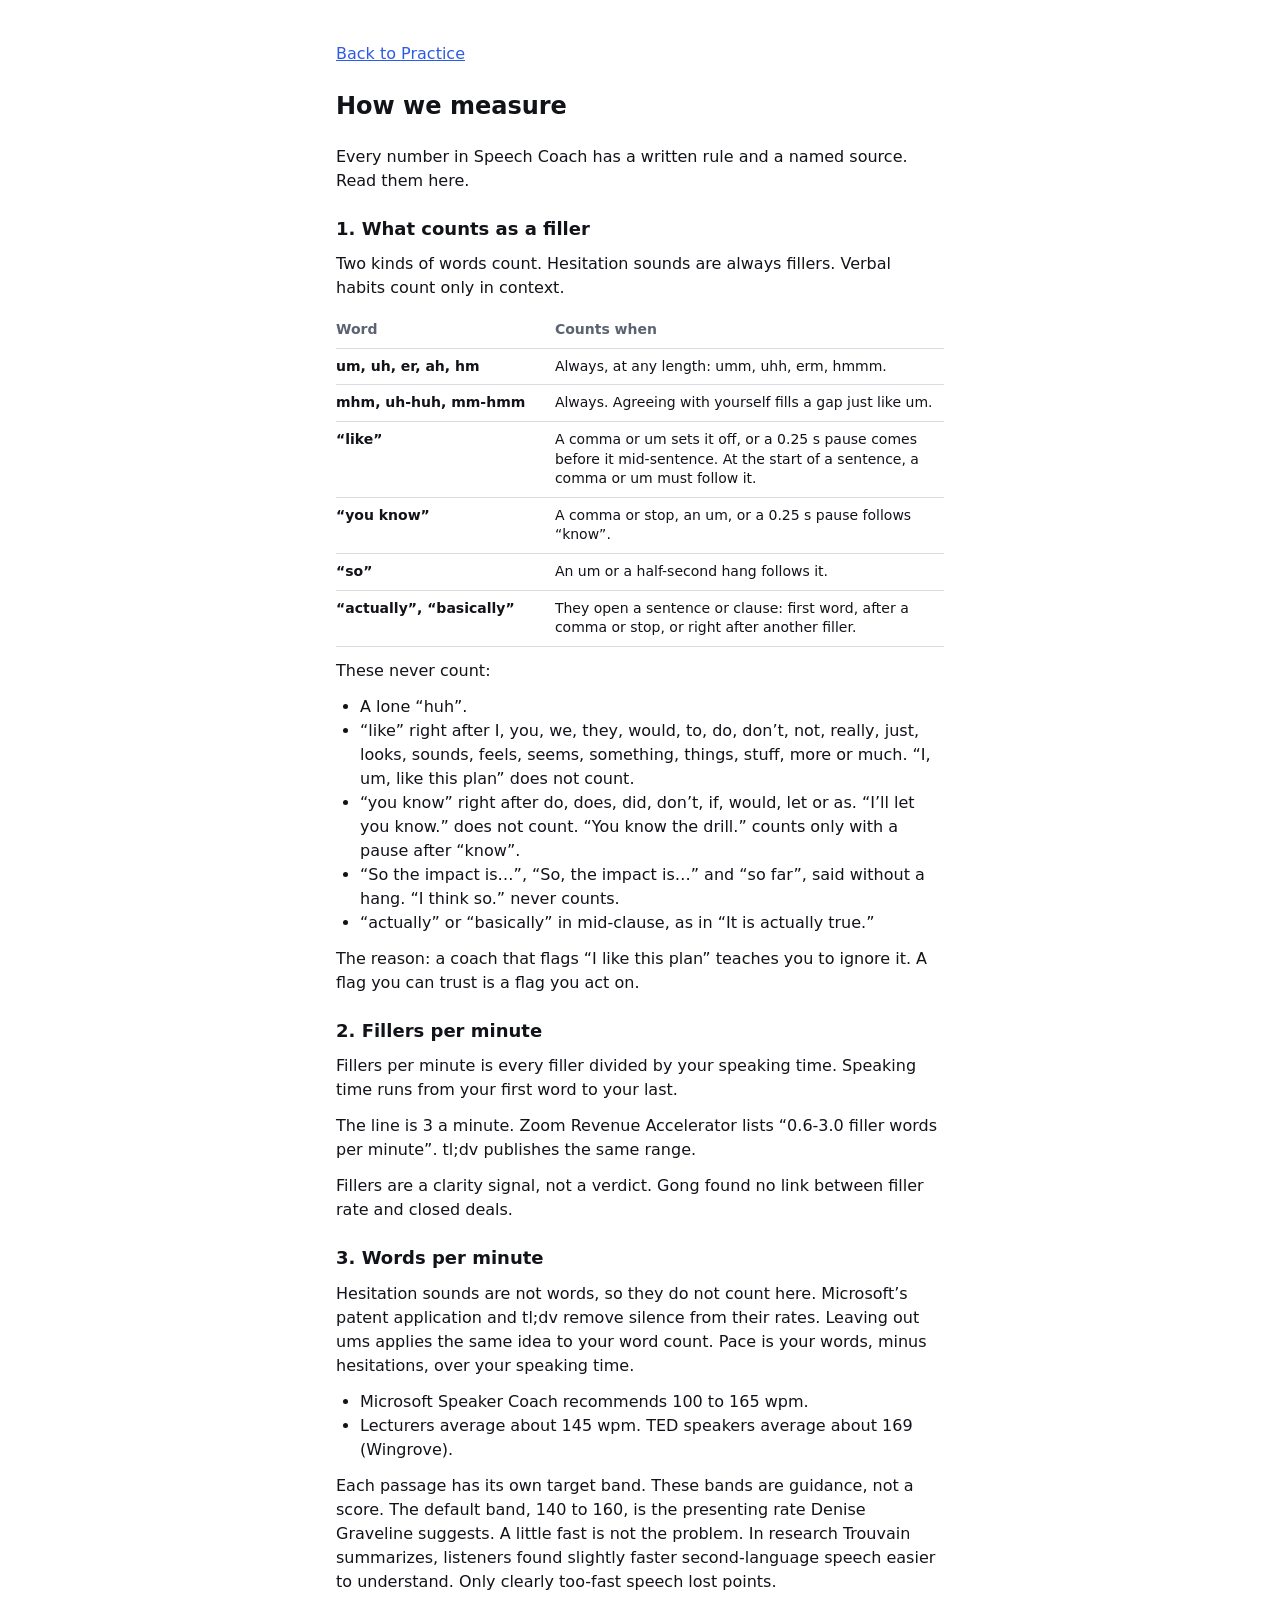
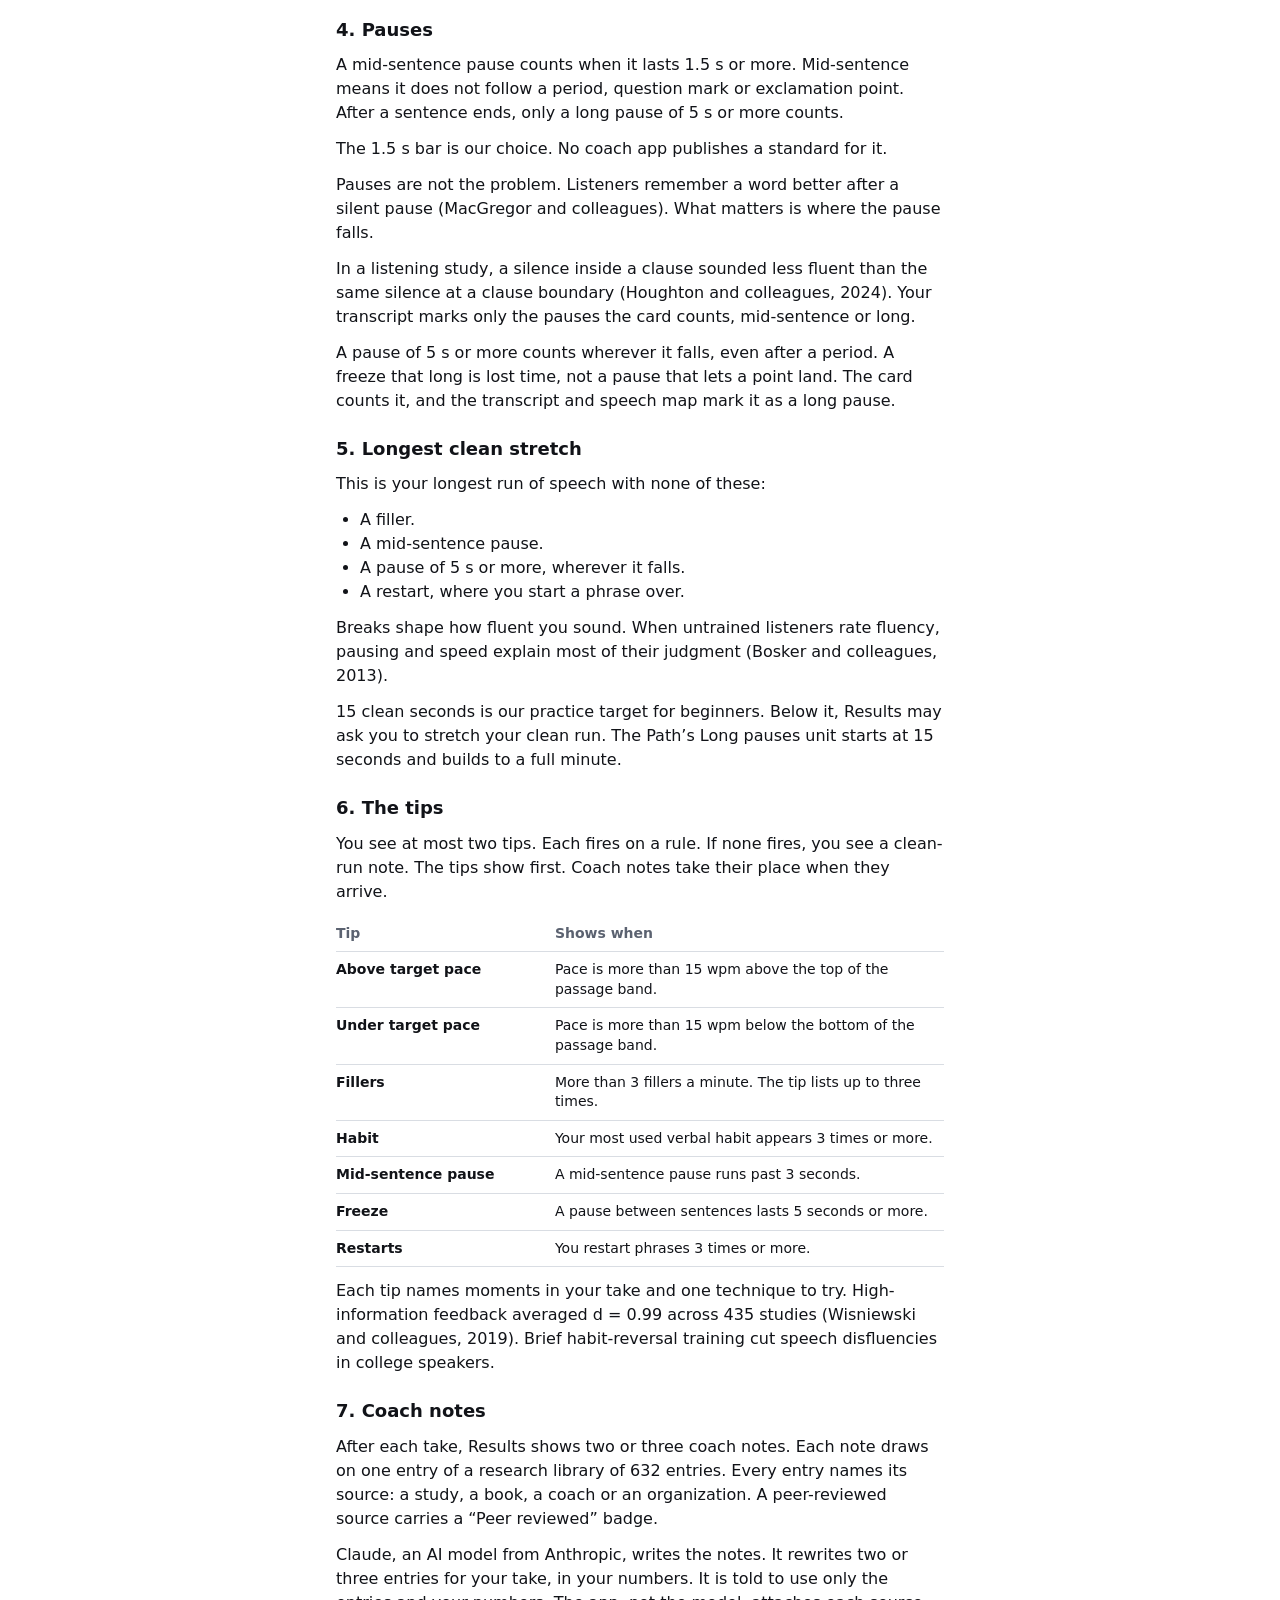
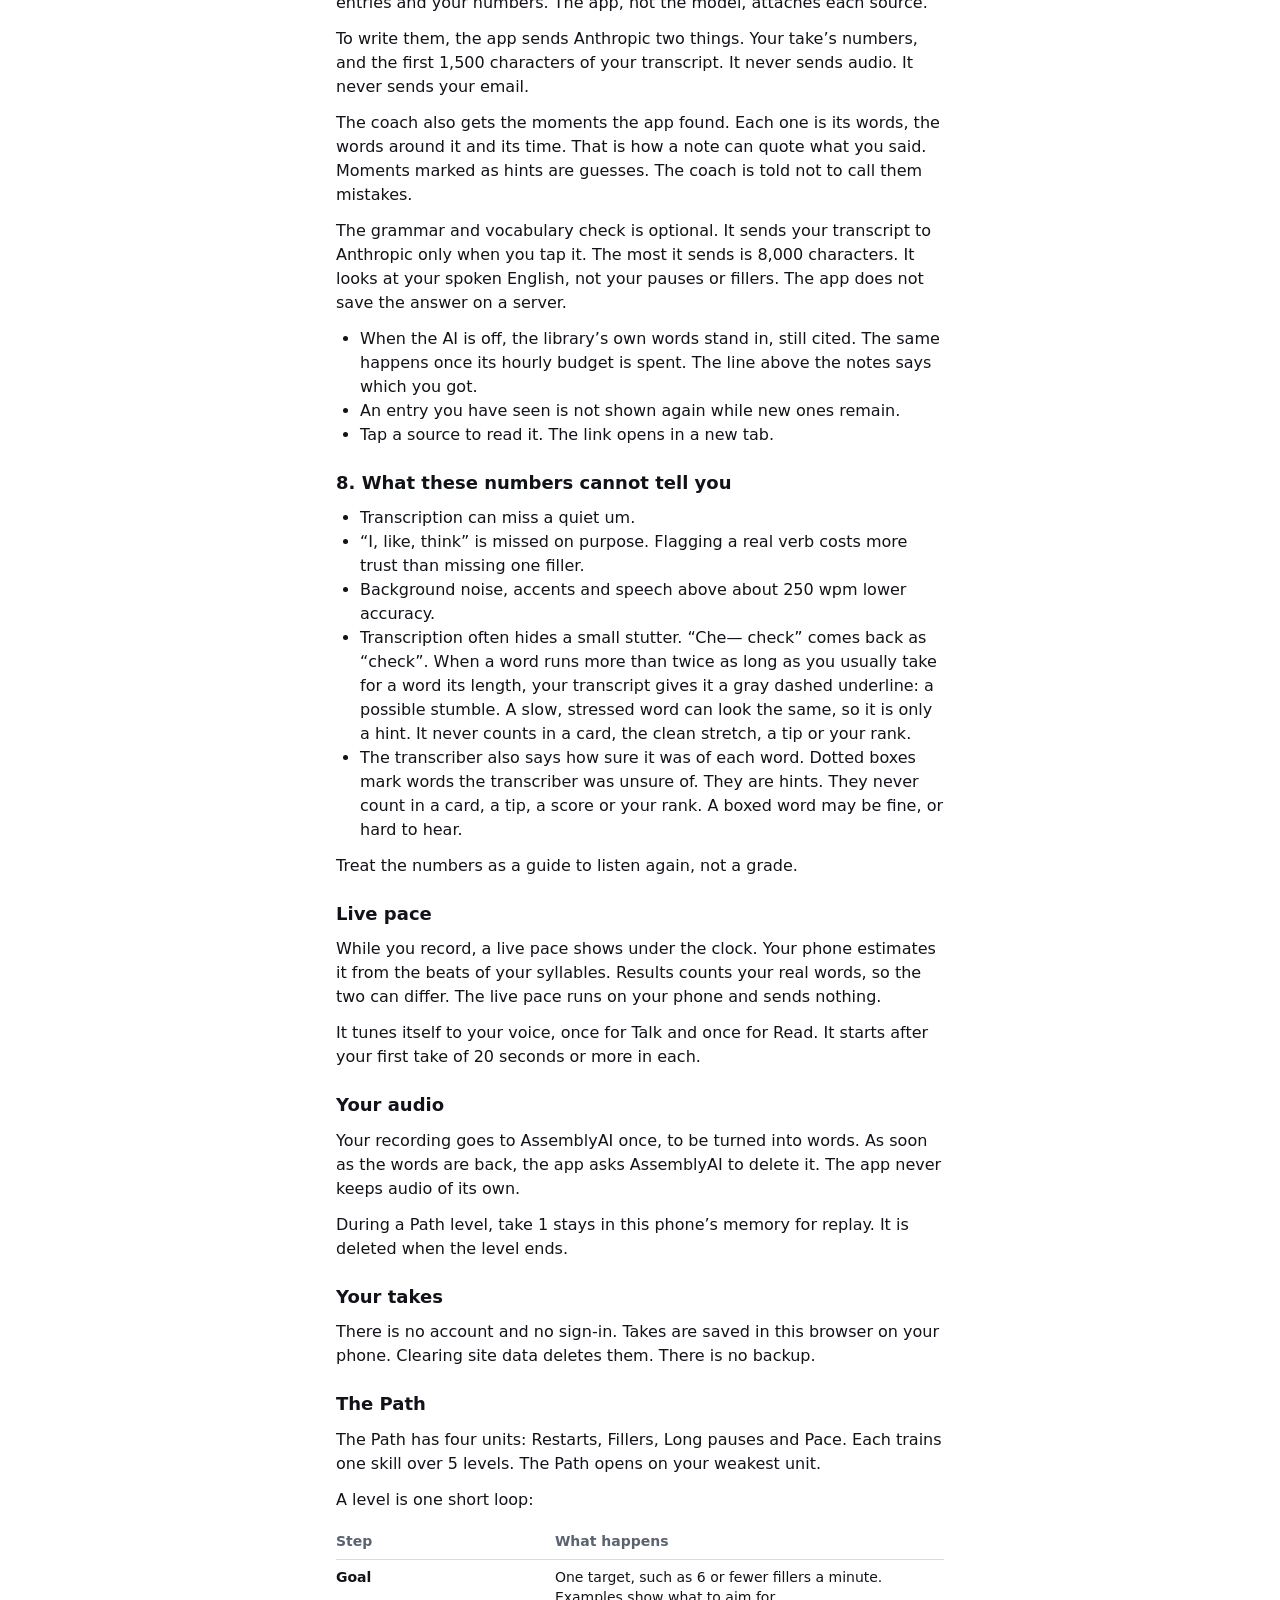
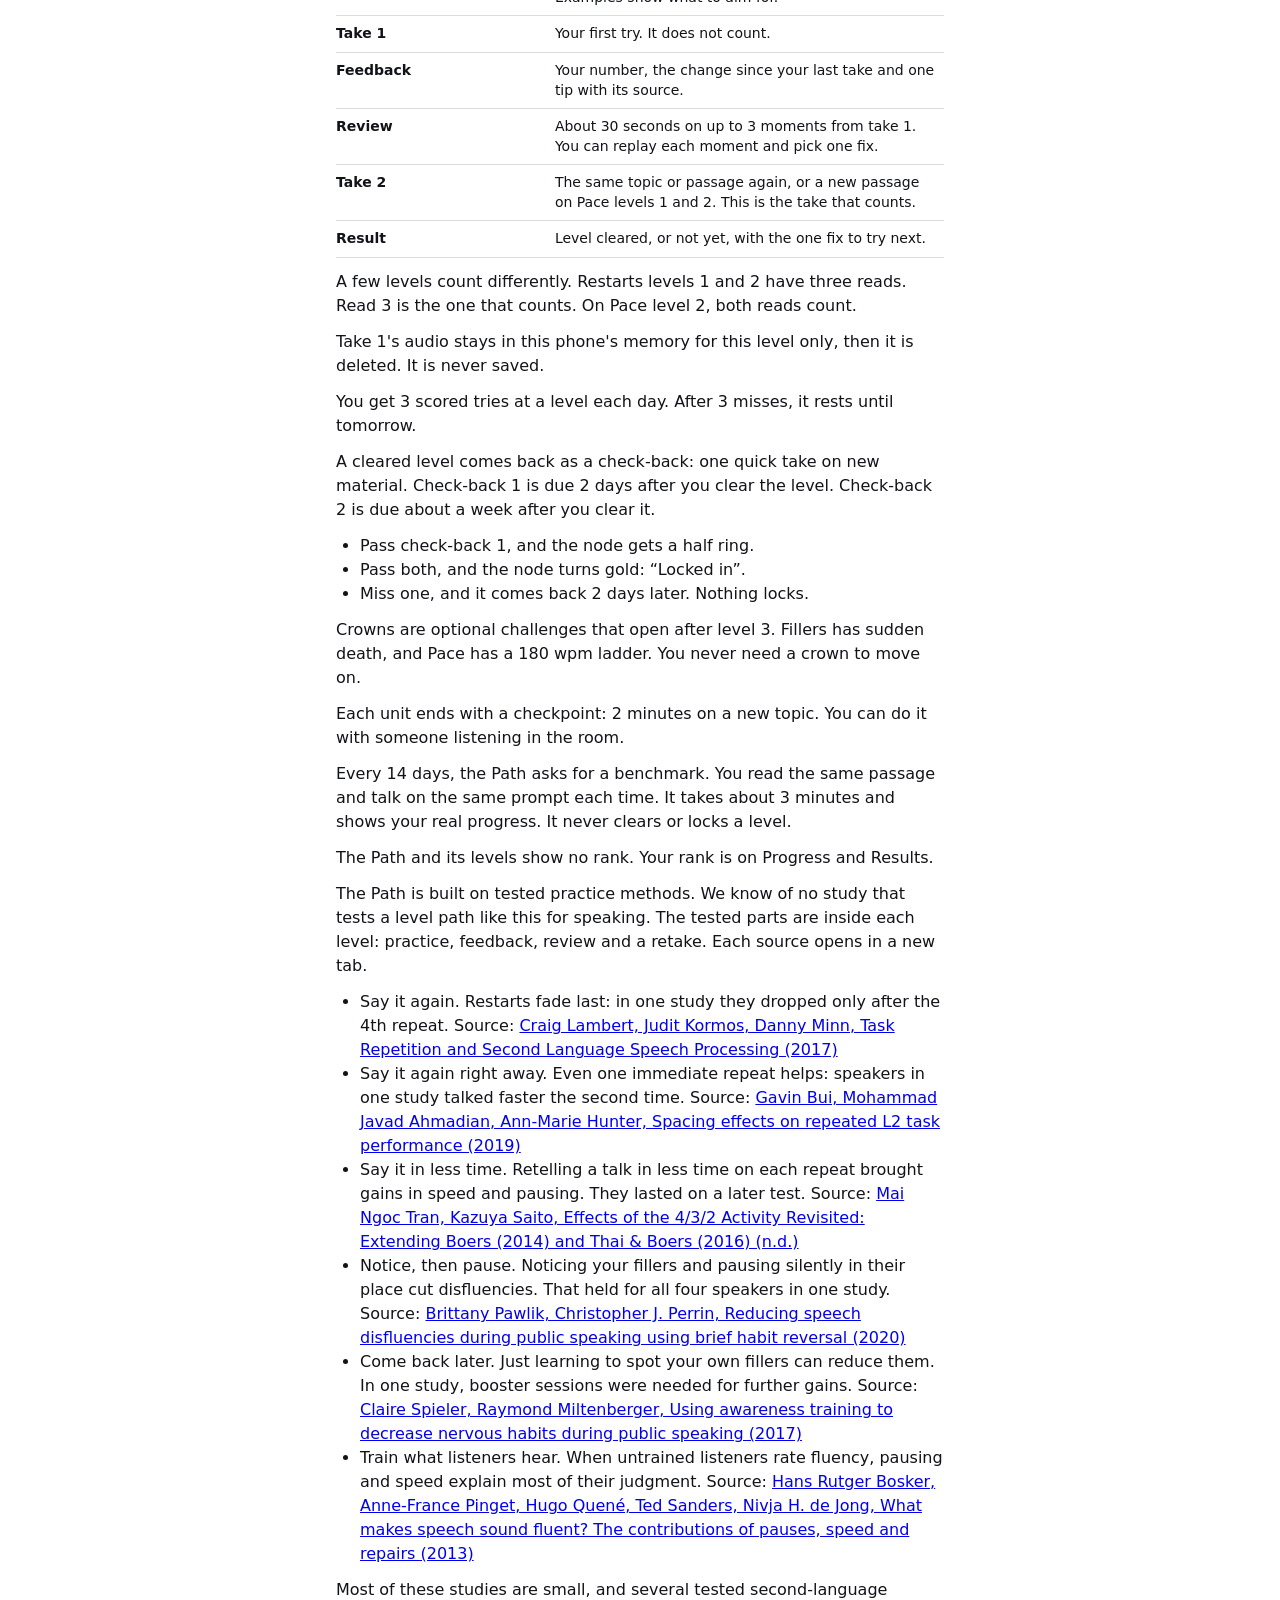
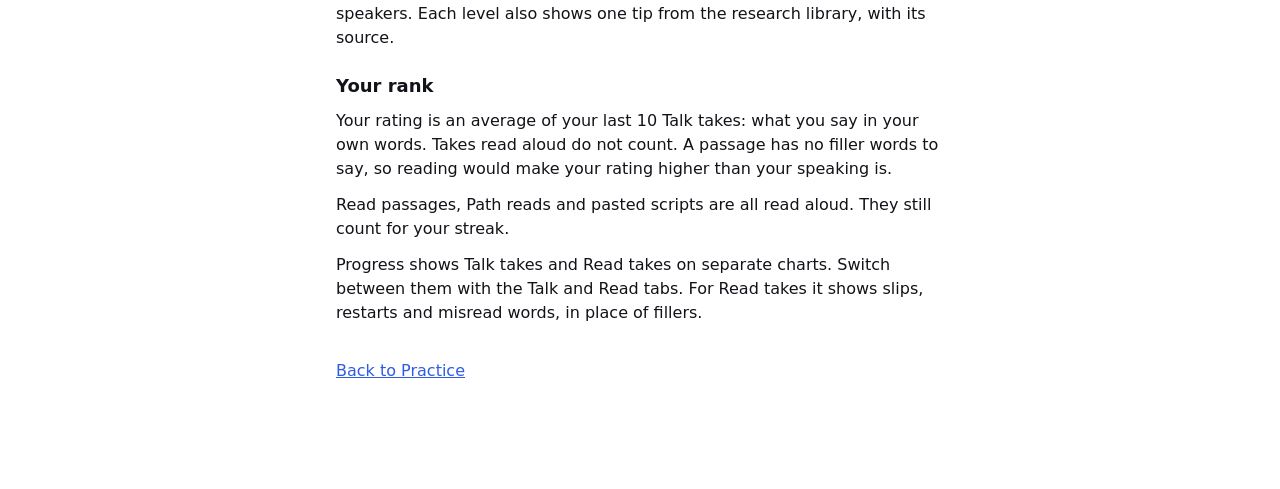
==== frontend/how.html @ a1298c6d "Practice: an untuned live pace row says when it starts, never a guess In the app the untuned cue was" ====
<!doctype html>
<html lang="en">
<head>
  <meta charset="utf-8">
  <meta name="viewport" content="width=device-width, initial-scale=1">
  <meta name="theme-color" media="(prefers-color-scheme: light)" content="#FFFFFF">
  <meta name="theme-color" media="(prefers-color-scheme: dark)" content="#0F1115">
  <title>How we measure</title>
  <link rel="icon" href="data:,">
  <link rel="stylesheet" href="styles.css">
</head>
<body>
  <main class="how">
    <p><a class="how__back" href="./#/practice">Back to Practice</a></p>
    <h1>How we measure</h1>
    <p class="how__lead">Every number in Speech Coach has a written rule and a named source. Read them here.</p>

    <section class="how__section">
      <h2>1. What counts as a filler</h2>
      <p>Two kinds of words count. Hesitation sounds are always fillers. Verbal habits count only in context.</p>
      <table class="how__table">
        <thead>
          <tr><th scope="col">Word</th><th scope="col">Counts when</th></tr>
        </thead>
        <tbody>
          <tr>
            <th scope="row">um, uh, er, ah, hm</th>
            <td>Always, at any length: umm, uhh, erm, hmmm.</td>
          </tr>
          <tr>
            <th scope="row">mhm, uh-huh, mm-hmm</th>
            <td>Always. Agreeing with yourself fills a gap just like um.</td>
          </tr>
          <tr>
            <th scope="row">“like”</th>
            <td>A comma or um sets it off, or a 0.25 s pause comes before it mid-sentence.
              At the start of a sentence, a comma or um must follow it.</td>
          </tr>
          <tr>
            <th scope="row">“you know”</th>
            <td>A comma or stop, an um, or a 0.25 s pause follows “know”.</td>
          </tr>
          <tr>
            <th scope="row">“so”</th>
            <td>An um or a half-second hang follows it.</td>
          </tr>
          <tr>
            <th scope="row">“actually”, “basically”</th>
            <td>They open a sentence or clause: first word, after a comma or stop,
              or right after another filler.</td>
          </tr>
        </tbody>
      </table>
      <p>These never count:</p>
      <ul>
        <li>A lone “huh”.</li>
        <li>“like” right after I, you, we, they, would, to, do, don’t, not, really, just,
          looks, sounds, feels, seems, something, things, stuff, more or much.
          “I, um, like this plan” does not count.</li>
        <li>“you know” right after do, does, did, don’t, if, would, let or as.
          “I’ll let you know.” does not count.
          “You know the drill.” counts only with a pause after “know”.</li>
        <li>“So the impact is…”, “So, the impact is…” and “so far”, said without a hang.
          “I think so.” never counts.</li>
        <li>“actually” or “basically” in mid-clause, as in “It is actually true.”</li>
      </ul>
      <p>The reason: a coach that flags “I like this plan” teaches you to ignore it.
        A flag you can trust is a flag you act on.</p>
    </section>

    <section class="how__section">
      <h2>2. Fillers per minute</h2>
      <p>Fillers per minute is every filler divided by your speaking time.
        Speaking time runs from your first word to your last.</p>
      <p>The line is 3 a minute. Zoom Revenue Accelerator lists “0.6-3.0 filler words per minute”.
        tl;dv publishes the same range.</p>
      <p>Fillers are a clarity signal, not a verdict. Gong found no link between
        filler rate and closed deals.</p>
    </section>

    <section class="how__section">
      <h2>3. Words per minute</h2>
      <p>Hesitation sounds are not words, so they do not count here.
        Microsoft’s patent application and tl;dv remove silence from their rates.
        Leaving out ums applies the same idea to your word count.
        Pace is your words, minus hesitations, over your speaking time.</p>
      <ul>
        <li>Microsoft Speaker Coach recommends 100 to 165 wpm.</li>
        <li>Lecturers average about 145 wpm. TED speakers average about 169 (Wingrove).</li>
      </ul>
      <p>Each passage has its own target band. These bands are guidance, not a score.
        The default band, 140 to 160, is the presenting rate Denise Graveline suggests.
        A little fast is not the problem. In research Trouvain summarizes, listeners found
        slightly faster second-language speech easier to understand.
        Only clearly too-fast speech lost points.</p>
    </section>

    <section class="how__section">
      <h2>4. Pauses</h2>
      <p>A mid-sentence pause counts when it lasts 1.5 s or more.
        Mid-sentence means it does not follow a period, question mark or exclamation point.
        After a sentence ends, only a long pause of 5 s or more counts.</p>
      <p>The 1.5 s bar is our choice. No coach app publishes a standard for it.</p>
      <p>Pauses are not the problem. Listeners remember a word better after a silent pause
        (MacGregor and colleagues). What matters is where the pause falls.</p>
      <p>In a listening study, a silence inside a clause sounded less fluent than the same
        silence at a clause boundary (Houghton and colleagues, 2024).
        Your transcript marks only the pauses the card counts, mid-sentence or long.</p>
      <p>A pause of 5 s or more counts wherever it falls, even after a period. A freeze that
        long is lost time, not a pause that lets a point land. The card counts it, and the
        transcript and speech map mark it as a long pause.</p>
    </section>

    <section class="how__section">
      <h2>5. Longest clean stretch</h2>
      <p>This is your longest run of speech with none of these:</p>
      <ul>
        <li>A filler.</li>
        <li>A mid-sentence pause.</li>
        <li>A pause of 5 s or more, wherever it falls.</li>
        <li>A restart, where you start a phrase over.</li>
      </ul>
      <p>Breaks shape how fluent you sound. When untrained listeners rate fluency,
        pausing and speed explain most of their judgment (Bosker and colleagues, 2013).</p>
      <p>15 clean seconds is our practice target for beginners.
        Below it, Results may ask you to stretch your clean run.
        The Path’s Long pauses unit starts at 15 seconds and builds to a full minute.</p>
    </section>

    <section class="how__section">
      <h2>6. The tips</h2>
      <p>You see at most two tips. Each fires on a rule. If none fires, you see a clean-run note.
        The tips show first. Coach notes take their place when they arrive.</p>
      <table class="how__table">
        <thead>
          <tr><th scope="col">Tip</th><th scope="col">Shows when</th></tr>
        </thead>
        <tbody>
          <tr>
            <th scope="row">Above target pace</th>
            <td>Pace is more than 15 wpm above the top of the passage band.</td>
          </tr>
          <tr>
            <th scope="row">Under target pace</th>
            <td>Pace is more than 15 wpm below the bottom of the passage band.</td>
          </tr>
          <tr>
            <th scope="row">Fillers</th>
            <td>More than 3 fillers a minute. The tip lists up to three times.</td>
          </tr>
          <tr>
            <th scope="row">Habit</th>
            <td>Your most used verbal habit appears 3 times or more.</td>
          </tr>
          <tr>
            <th scope="row">Mid-sentence pause</th>
            <td>A mid-sentence pause runs past 3 seconds.</td>
          </tr>
          <tr>
            <th scope="row">Freeze</th>
            <td>A pause between sentences lasts 5 seconds or more.</td>
          </tr>
          <tr>
            <th scope="row">Restarts</th>
            <td>You restart phrases 3 times or more.</td>
          </tr>
        </tbody>
      </table>
      <p>Each tip names moments in your take and one technique to try.
        High-information feedback averaged d = 0.99 across 435 studies
        (Wisniewski and colleagues, 2019).
        Brief habit-reversal training cut speech disfluencies in college speakers.</p>
    </section>

    <section class="how__section">
      <h2>7. Coach notes</h2>
      <p>After each take, Results shows two or three coach notes.
        Each note draws on one entry of a research library of 632 entries.
        Every entry names its source: a study, a book, a coach or an organization.
        A peer-reviewed source carries a “Peer reviewed” badge.</p>
      <p>Claude, an AI model from Anthropic, writes the notes.
        It rewrites two or three entries for your take, in your numbers.
        It is told to use only the entries and your numbers.
        The app, not the model, attaches each source.</p>
      <p>To write them, the app sends Anthropic two things.
        Your take’s numbers, and the first 1,500 characters of your transcript.
        It never sends audio.
        It never sends your email.</p>
      <p>The coach also gets the moments the app found.
        Each one is its words, the words around it and its time.
        That is how a note can quote what you said.
        Moments marked as hints are guesses. The coach is told not to call them mistakes.</p>
      <p>The grammar and vocabulary check is optional.
        It sends your transcript to Anthropic only when you tap it.
        The most it sends is 8,000 characters.
        It looks at your spoken English, not your pauses or fillers.
        The app does not save the answer on a server.</p>
      <ul>
        <li>When the AI is off, the library’s own words stand in, still cited.
          The same happens once its hourly budget is spent.
          The line above the notes says which you got.</li>
        <li>An entry you have seen is not shown again while new ones remain.</li>
        <li>Tap a source to read it. The link opens in a new tab.</li>
      </ul>
    </section>

    <section class="how__section">
      <h2>8. What these numbers cannot tell you</h2>
      <ul>
        <li>Transcription can miss a quiet um.</li>
        <li>“I, like, think” is missed on purpose. Flagging a real verb costs more trust
          than missing one filler.</li>
        <li>Background noise, accents and speech above about 250 wpm lower accuracy.</li>
        <li>Transcription often hides a small stutter. “Che— check” comes back as “check”.
          When a word runs more than twice as long as you usually take for a word its length,
          your transcript gives it a gray dashed underline: a possible stumble. A slow, stressed
          word can look the same, so it is only a hint. It never counts in a card, the clean
          stretch, a tip or your rank.</li>
        <li>The transcriber also says how sure it was of each word.
          Dotted boxes mark words the transcriber was unsure of.
          They are hints. They never count in a card, a tip, a score or your rank.
          A boxed word may be fine, or hard to hear.</li>
      </ul>
      <p>Treat the numbers as a guide to listen again, not a grade.</p>
    </section>

    <section class="how__section">
      <h2>Live pace</h2>
      <p>While you record, a live pace shows under the clock.
        Your phone estimates it from the beats of your syllables.
        Results counts your real words, so the two can differ.
        The live pace runs on your phone and sends nothing.</p>
      <p>It tunes itself to your voice, once for Talk and once for Read.
        It starts after your first take of 20 seconds or more in each.</p>
    </section>

    <section class="how__section" id="your-audio">
      <h2>Your audio</h2>
      <p>Your recording goes to AssemblyAI once, to be turned into words.
        As soon as the words are back, the app asks AssemblyAI to delete it.
        The app never keeps audio of its own.</p>
      <p>During a Path level, take 1 stays in this phone’s memory for replay.
        It is deleted when the level ends.</p>
    </section>

    <section class="how__section">
      <h2>Your takes</h2>
      <p>There is no account and no sign-in.
        Takes are saved in this browser on your phone.
        Clearing site data deletes them. There is no backup.</p>
    </section>

    <section class="how__section">
      <h2>The Path</h2>
      <p>The Path has four units: Restarts, Fillers, Long pauses and Pace.
        Each trains one skill over 5 levels. The Path opens on your weakest unit.</p>
      <p>A level is one short loop:</p>
      <table class="how__table">
        <thead>
          <tr><th scope="col">Step</th><th scope="col">What happens</th></tr>
        </thead>
        <tbody>
          <tr>
            <th scope="row">Goal</th>
            <td>One target, such as 6 or fewer fillers a minute. Examples show what to aim for.</td>
          </tr>
          <tr>
            <th scope="row">Take 1</th>
            <td>Your first try. It does not count.</td>
          </tr>
          <tr>
            <th scope="row">Feedback</th>
            <td>Your number, the change since your last take and one tip with its source.</td>
          </tr>
          <tr>
            <th scope="row">Review</th>
            <td>About 30 seconds on up to 3 moments from take 1.
              You can replay each moment and pick one fix.</td>
          </tr>
          <tr>
            <th scope="row">Take 2</th>
            <td>The same topic or passage again, or a new passage on Pace levels 1 and 2.
              This is the take that counts.</td>
          </tr>
          <tr>
            <th scope="row">Result</th>
            <td>Level cleared, or not yet, with the one fix to try next.</td>
          </tr>
        </tbody>
      </table>
      <p>A few levels count differently. Restarts levels 1 and 2 have three reads.
        Read 3 is the one that counts. On Pace level 2, both reads count.</p>
      <p>Take 1's audio stays in this phone's memory for this level only, then it is deleted.
        It is never saved.</p>
      <p>You get 3 scored tries at a level each day. After 3 misses, it rests until tomorrow.</p>
      <p>A cleared level comes back as a check-back: one quick take on new material.
        Check-back 1 is due 2 days after you clear the level.
        Check-back 2 is due about a week after you clear it.</p>
      <ul>
        <li>Pass check-back 1, and the node gets a half ring.</li>
        <li>Pass both, and the node turns gold: “Locked in”.</li>
        <li>Miss one, and it comes back 2 days later. Nothing locks.</li>
      </ul>
      <p>Crowns are optional challenges that open after level 3.
        Fillers has sudden death, and Pace has a 180 wpm ladder.
        You never need a crown to move on.</p>
      <p>Each unit ends with a checkpoint: 2 minutes on a new topic.
        You can do it with someone listening in the room.</p>
      <p>Every 14 days, the Path asks for a benchmark.
        You read the same passage and talk on the same prompt each time.
        It takes about 3 minutes and shows your real progress.
        It never clears or locks a level.</p>
      <p>The Path and its levels show no rank. Your rank is on Progress and Results.</p>
      <p>The Path is built on tested practice methods.
        We know of no study that tests a level path like this for speaking.
        The tested parts are inside each level: practice, feedback, review and a retake.
        Each source opens in a new tab.</p>
      <ul>
        <li>Say it again. Restarts fade last: in one study they dropped only after the 4th repeat.
          Source: <a href="https://www.cambridge.org/core/journals/studies-in-second-language-acquisition/article/abs/task-repetition-and-second-language-speech-processing/0EA95A4C7D9E90CD2AB30043F84A4635"
            target="_blank" rel="noopener">Craig Lambert, Judit Kormos, Danny Minn, Task Repetition and
            Second Language Speech Processing (2017)</a></li>
        <li>Say it again right away. Even one immediate repeat helps: speakers in one study talked
          faster the second time.
          Source: <a href="https://eprints.whiterose.ac.uk/139941/2/System_FinalV.pdf"
            target="_blank" rel="noopener">Gavin Bui, Mohammad Javad Ahmadian, Ann-Marie Hunter,
            Spacing effects on repeated L2 task performance (2019)</a></li>
        <li>Say it in less time. Retelling a talk in less time on each repeat brought gains in
          speed and pausing. They lasted on a later test.
          Source: <a href="https://discovery.ucl.ac.uk/10128571/1/LTR2021.pdf"
            target="_blank" rel="noopener">Mai Ngoc Tran, Kazuya Saito, Effects of the 4/3/2
            Activity Revisited: Extending Boers (2014) and Thai &amp; Boers (2016) (n.d.)</a></li>
        <li>Notice, then pause. Noticing your fillers and pausing silently in their place cut
          disfluencies. That held for all four speakers in one study.
          Source: <a href="https://doi.org/10.1002/jaba.627"
            target="_blank" rel="noopener">Brittany Pawlik, Christopher J. Perrin, Reducing speech
            disfluencies during public speaking using brief habit reversal (2020)</a></li>
        <li>Come back later. Just learning to spot your own fillers can reduce them.
          In one study, booster sessions were needed for further gains.
          Source: <a href="https://www.metatoc.com/papers/91725-using-awareness-training-to-decrease-nervous-habits-during-public-speaking"
            target="_blank" rel="noopener">Claire Spieler, Raymond Miltenberger, Using awareness
            training to decrease nervous habits during public speaking (2017)</a></li>
        <li>Train what listeners hear. When untrained listeners rate fluency, pausing and speed
          explain most of their judgment.
          Source: <a href="https://research-portal.uu.nl/en/publications/what-makes-speech-sound-fluent-the-contributions-of-pauses-speed-/"
            target="_blank" rel="noopener">Hans Rutger Bosker, Anne-France Pinget, Hugo Quené,
            Ted Sanders, Nivja H. de Jong, What makes speech sound fluent? The contributions of
            pauses, speed and repairs (2013)</a></li>
      </ul>
      <p>Most of these studies are small, and several tested second-language speakers.
        Each level also shows one tip from the research library, with its source.</p>
    </section>

    <section class="how__section">
      <h2>Your rank</h2>
      <p>Your rating is an average of your last 10 Talk takes: what you say in your own words.
        Takes read aloud do not count. A passage has no filler words to say,
        so reading would make your rating higher than your speaking is.</p>
      <p>Read passages, Path reads and pasted scripts are all read aloud.
        They still count for your streak.</p>
      <p>Progress shows Talk takes and Read takes on separate charts.
        Switch between them with the Talk and Read tabs.
        For Read takes it shows slips, restarts and misread words, in place of fillers.</p>
    </section>

    <p><a class="how__back" href="./#/practice">Back to Practice</a></p>
  </main>
</body>
</html>
---- frontend/styles.css ----
/* Speech Coach stylesheet, one file: tokens, base, components, screens.
   Raw hex colors live only in the token block above the "end tokens" line. */

/* 1. Tokens (light scheme) */
:root {
  color-scheme: light;

  --bg: #FFFFFF;
  --surface: #F4F5F7;
  --text: #111318;
  --muted: #5B6270;
  --border: #D9DDE3;
  --grid: #E4E6EA;
  --accent: #2E5BE6;
  --on-accent: #FFFFFF;
  --accent-soft: #E3ECFA;
  --record: #E5484D;
  --on-record: #FFFFFF;
  --record-text: #B91C1C;
  --record-bg: #FEE2E2;
  --filler: #B45309;
  --filler-bg: #FEF3C7;
  --pause: #6D28D9;
  --pause-bg: #EDE9FE;
  --pause-long: #BE185D;
  --ok: #15803D;
  --ok-bg: #DCFCE7;
  --warn: #9A3412;

  --s-1: 4px;
  --s-2: 8px;
  --s-3: 12px;
  --s-4: 16px;
  --s-5: 24px;
  --s-6: 32px;
  --s-7: 48px;

  --r-card: 12px;
  --r-btn: 10px;
  --r-tok: 4px;
  --r-chip: 999px;
  --r-sheet: 16px;

  --scrim: rgba(17, 19, 24, .45);
  --shadow-sheet: 0 -8px 32px rgba(17, 19, 24, .16);

  --nav-h: 56px;
  --col-max: 640px;

  --fs-metric: 40px;
  --fs-metric-narrow: 32px;
  --fs-h1: 24px;
  --fs-h2: 18px;
  --fs-body: 16px;
  --fs-small: 14px;
  --fs-micro: 12px;
}

/* 2. Tokens (dark scheme). The device setting applies them unless the theme toggle forced
   light; a forced dark applies them on any device. The two blocks must stay identical. */
@media (prefers-color-scheme: dark) {
  :root:not([data-theme="light"]) {
    color-scheme: dark;

    --bg: #0F1115;
    --surface: #1A1D24;
    --text: #F2F4F7;
    --muted: #9AA3B2;
    --border: #2A2F3A;
    --grid: #2B3038;
    --accent: #7C9BFF;
    --on-accent: #0F1115;
    --accent-soft: #1E2C44;
    --record: #FF6369;
    --on-record: #0F1115;
    --record-text: #FF6369;
    --record-bg: #3F1414;
    --filler: #E6B457;
    --filler-bg: #3B2A05;
    --pause: #B49CFF;
    --pause-bg: #2A1F4D;
    --pause-long: #E58BC0;
    --ok: #5FCF8C;
    --ok-bg: #163B26;
    --warn: #FF8A4C;
    --scrim: rgba(0, 0, 0, .6);
    --shadow-sheet: 0 -8px 32px rgba(0, 0, 0, .5);
  }
}

:root[data-theme="dark"] {
  color-scheme: dark;

  --bg: #0F1115;
  --surface: #1A1D24;
  --text: #F2F4F7;
  --muted: #9AA3B2;
  --border: #2A2F3A;
  --grid: #2B3038;
  --accent: #7C9BFF;
  --on-accent: #0F1115;
  --accent-soft: #1E2C44;
  --record: #FF6369;
  --on-record: #0F1115;
  --record-text: #FF6369;
  --record-bg: #3F1414;
  --filler: #E6B457;
  --filler-bg: #3B2A05;
  --pause: #B49CFF;
  --pause-bg: #2A1F4D;
  --pause-long: #E58BC0;
  --ok: #5FCF8C;
  --ok-bg: #163B26;
  --warn: #FF8A4C;
  --scrim: rgba(0, 0, 0, .6);
  --shadow-sheet: 0 -8px 32px rgba(0, 0, 0, .5);
}
/* end tokens */

/* 3. Base */
*,
*::before,
*::after {
  box-sizing: border-box;
}

body {
  margin: 0;
  font-family: system-ui, -apple-system, "Segoe UI", Roboto, sans-serif;
  background: var(--bg);
  color: var(--text);
  font-size: var(--fs-body);
  line-height: 1.5;
}

main {
  max-width: var(--col-max);
  margin: 0 auto;
  padding: var(--s-4) var(--s-4) calc(var(--nav-h) + var(--s-5) + env(safe-area-inset-bottom));
}

h1 {
  margin: 0 0 var(--s-5);
  font-size: var(--fs-h1);
  line-height: 1.2;
  font-weight: 700;
}

/* Every screen's content starts --s-3 under its title, as Practice's switch does under its
   header, so the same control never shifts between tabs. */
.screen > h1 {
  margin-bottom: var(--s-3);
}

h2 {
  margin: 0 0 var(--s-3);
  font-size: var(--fs-h2);
  line-height: 1.3;
  font-weight: 600;
}

.screen[hidden] {
  display: none;
}

.sr-only {
  position: absolute;
  width: 1px;
  height: 1px;
  padding: 0;
  margin: -1px;
  overflow: hidden;
  clip: rect(0, 0, 0, 0);
  white-space: nowrap;
  border: 0;
}

:focus-visible {
  outline: 3px solid var(--accent);
  outline-offset: 2px;
}

/* The router, and the Level screen at each step, move focus to a heading so a screen reader
   announces the new screen. A heading is not a control, so it shows no ring; every button and
   link keeps the one above. */
:is(h1, h2, h3)[tabindex="-1"]:focus {
  outline: none;
}

.num {
  font-variant-numeric: tabular-nums;
}

/* 4. Buttons, icon buttons and the segmented control */
.btn {
  display: inline-flex;
  align-items: center;
  justify-content: center;
  gap: var(--s-2);
  min-height: 48px;
  padding: 0 var(--s-5);
  border: 1px solid transparent;
  border-radius: var(--r-btn);
  font-family: inherit;
  font-size: var(--fs-body);
  font-weight: 600;
  line-height: 1.5;
  cursor: pointer;
}

.btn--primary {
  background: var(--accent);
  color: var(--on-accent);
}

.btn--secondary {
  background: var(--surface);
  color: var(--text);
  border-color: var(--border);
}

.btn--ghost {
  background: transparent;
  color: var(--accent);
}

/* Delete only: red text in the darker --record-text, which keeps 4.5:1 on --bg. */
.btn--danger {
  background: transparent;
  color: var(--record-text);
  border-color: var(--record);
}

.btn--block {
  width: 100%;
}

.btn[disabled] {
  opacity: .5;
  pointer-events: none;
}

/* A 44 x 44 tap target holding one 20px app.ui.icon; it always carries an aria-label. */
.icon-btn {
  flex: none;
  display: inline-flex;
  align-items: center;
  justify-content: center;
  width: 44px;
  height: 44px;
  padding: 0;
  border: 0;
  border-radius: var(--r-btn);
  background: transparent;
  color: var(--muted);
  cursor: pointer;
}

.icon-btn svg {
  width: 20px;
  height: 20px;
}

/* Segmented control: toggle buttons (aria-pressed) in one row of equal columns. */
.segmented {
  display: grid;
  grid-auto-flow: column;
  grid-auto-columns: minmax(0, 1fr);
  gap: var(--s-1);
  padding: var(--s-1);
  background: var(--surface);
  border: 1px solid var(--border);
  border-radius: var(--r-btn);
}

/* Inner corners stay concentric with the container's: its radius minus its padding. */
.segmented__option {
  min-width: 0;
  min-height: 44px;
  padding: 0 var(--s-2);
  border: 0;
  border-radius: calc(var(--r-btn) - var(--s-1));
  background: transparent;
  color: var(--muted);
  font-family: inherit;
  font-size: var(--fs-small);
  font-weight: 500;
  line-height: 1.4;
  cursor: pointer;
}

/* A soft tint with accent text, as a selected chip: the primary button keeps the one solid
   accent on a screen. */
.segmented__option--selected {
  background: var(--accent-soft);
  color: var(--accent);
}

/* Options sit 4px apart, so the ring is drawn inside each one; the accent ring shows on the
   tint as it does on the surface. */
.segmented__option:focus-visible {
  outline-offset: -3px;
}

.segmented__option[disabled] {
  cursor: default;
  pointer-events: none;
}

/* While disabled, only the unselected options dim; the selected one stays readable. */
.segmented__option[disabled]:not(.segmented__option--selected) {
  opacity: .5;
}

/* 5. State blocks and spinner */
.state {
  display: flex;
  flex-direction: column;
  align-items: center;
  text-align: center;
  gap: var(--s-3);
  max-width: 320px;
  margin: auto;
  padding: var(--s-7) var(--s-4);
}

.state__icon {
  width: 32px;
  height: 32px;
  color: var(--muted);
}

.state__title {
  margin: 0;
  font-size: var(--fs-h2);
  line-height: 1.3;
  font-weight: 600;
}

.state__body {
  margin: 0;
  font-size: var(--fs-body);
  color: var(--muted);
  text-wrap: pretty;
}

.state__action {
  margin-top: var(--s-2);
}

/* The optional ghost action. Alone it sits like .state__action; after the main action it moves
   up one scale step, so the pair sits --s-2 apart (room for a focus ring) inside the --s-3 gap. */
.state__secondary {
  margin-top: var(--s-2);
}

.state__action + .state__secondary {
  margin-top: calc(-1 * var(--s-1));
}

.state--error {
  background: var(--record-bg);
  border-radius: var(--r-card);
}

.state--error .state__icon {
  color: var(--record);
}

.state--error .state__title {
  color: var(--record-text);
}

/* A screen that shows nothing but a state block (an empty History, Need two sessions, Session
   not found) centers it between the heading and the nav: the active screen is a column at least
   as tall as the window inside main's padding, its body takes the height under the heading, and
   the block's auto margins center it. The action spans the block, --s-6 under the words. Only
   the active screen matches, so a hidden one keeps .screen[hidden]'s display: none. Practice's
   block sits inside .practice__state, so it never matches. */
.screen--active:has(> .screen__body > .state) {
  display: flex;
  flex-direction: column;
  min-height: calc(100vh - var(--s-4) - var(--nav-h) - var(--s-5) - env(safe-area-inset-bottom));
  min-height: calc(100dvh - var(--s-4) - var(--nav-h) - var(--s-5) - env(safe-area-inset-bottom));
}

.screen--active:has(> .screen__body > .state) > .screen__body {
  flex: 1 0 auto;
  display: flex;
  flex-direction: column;
}

/* As wide as the column allows (.state caps it at 320px), so every action spans one width
   rather than the block's longest sentence. */
.screen__body > .state {
  width: 100%;
}

.screen__body > .state > .state__action {
  align-self: stretch;
  margin-top: calc(var(--s-6) - var(--s-3));
}

/* The optional preview under a state block's actions (ui.js renderState). Progress fills it
   with an example trend while it waits for a second take: a picture of the chart to come, in
   the Fillers series color, never a sentence of its own. */
.state__preview {
  width: 100%;
  margin: var(--s-4) 0 0;
}

/* With the preview the block is taller, and under the rank card on a 375 x 812 phone the large
   padding pushed the page 44px past the window: --s-4 all round keeps it on one screen. */
.screen--active .state:has(> .state__preview) {
  padding: var(--s-4);
}

.progress-preview__chart {
  display: block;
  width: 100%;
  height: auto;
  color: var(--filler);
}

.progress-preview__band {
  fill: var(--ok-bg);
}

.progress-preview__line {
  fill: none;
  stroke: currentColor;
  stroke-width: 2;
  stroke-dasharray: 6 4;
  stroke-linejoin: round;
}

.progress-preview__point {
  fill: var(--bg);
  stroke: currentColor;
  stroke-width: 2;
}

.progress-preview__caption {
  margin: var(--s-2) 0 0;
  font-size: var(--fs-micro);
  color: var(--muted);
  text-align: center;
}

.progress-preview__steps {
  display: flex;
  justify-content: center;
  gap: var(--s-2);
  margin: var(--s-3) 0 0;
  padding: 0;
  list-style: none;
}

.progress-preview__step {
  padding: var(--s-1) var(--s-3);
  border: 1px solid var(--border);
  border-radius: var(--r-chip);
  font-size: var(--fs-micro);
  color: var(--muted);
}

.progress-preview__step--done {
  background: var(--accent-soft);
  border-color: var(--accent);
  color: var(--accent);
  font-weight: 600;
}

.spinner {
  width: 24px;
  height: 24px;
  border: 3px solid var(--border);
  border-top-color: var(--accent);
  border-radius: 50%;
  animation: spin 1s linear infinite;
}

@keyframes spin {
  to {
    transform: rotate(360deg);
  }
}

/* Banner (app.ui.banner, DESIGN.md section 6): the strip at the top of the page for a take
   analyzed in the background. It sticks to the top of the window over every screen, so the
   speaker sees it from the bottom of a long Results page, and sits under the bottom sheet. The
   strip spans the window; its side padding grows past the gutter on a wide window, so the icon,
   words and actions sit in the centered content column main uses. Each kind colors the strip's
   background and its left edge, and the icon in the edge's color: the accent while the take is
   analyzed, green when its results are ready, red when it failed. The words stay in the text
   color, so every pair is at least 4.5:1 in both schemes (section 4). The actions wrap under
   the words on a narrow phone rather than squeeze them. */
.banner {
  position: sticky;
  top: 0;
  z-index: 20;
  display: flex;
  flex-wrap: wrap;
  align-items: center;
  gap: var(--s-2) var(--s-3);
  padding: var(--s-3) max(var(--s-4), calc((100% - var(--col-max)) / 2 + var(--s-4)));
  padding-top: calc(var(--s-3) + env(safe-area-inset-top));
  background: var(--accent-soft);
  border-bottom: 1px solid var(--border);
  box-shadow: inset 4px 0 0 var(--accent);
  color: var(--text);
}

.banner[hidden] {
  display: none;
}

.banner__icon {
  flex: none;
  display: flex;
  align-items: center;
  justify-content: center;
  width: 24px;
  height: 24px;
  color: var(--accent);
}

.banner__icon .spinner {
  width: 20px;
  height: 20px;
  border-width: 2px;
}

.banner__text {
  flex: 1 1 160px;
  min-width: 0;
}

.banner__title {
  margin: 0;
  font-size: var(--fs-body);
  font-weight: 600;
  line-height: 1.4;
}

.banner__body {
  margin: 0;
  font-size: var(--fs-small);
  line-height: 1.4;
  color: var(--muted);
}

.banner__actions {
  flex: 0 1 auto;
  min-width: 0;
  display: flex;
  flex-wrap: wrap;
  gap: var(--s-2);
}

.banner__action {
  min-height: 44px;
  padding: 0 var(--s-3);
}

.banner--ready {
  background: var(--ok-bg);
  box-shadow: inset 4px 0 0 var(--ok);
}

.banner--ready .banner__icon {
  color: var(--ok);
}

.banner--failed {
  background: var(--record-bg);
  box-shadow: inset 4px 0 0 var(--record);
}

.banner--failed .banner__icon {
  color: var(--record);
}

.banner--failed .banner__title {
  color: var(--record-text);
}

/* 6. Bottom nav: the bar spans the window, its four items sit in the centered content column. */
.nav {
  position: fixed;
  bottom: 0;
  left: 0;
  right: 0;
  height: calc(var(--nav-h) + env(safe-area-inset-bottom));
  padding-bottom: env(safe-area-inset-bottom);
  display: flex;
  justify-content: center;
  background: var(--surface);
  border-top: 1px solid var(--border);
}

/* The four items share the width equally: min-width 0 keeps a label from widening its item and
   pushing the others off the screen. */
.nav__item {
  flex: 1 1 0;
  min-width: 0;
  max-width: calc(var(--col-max) / 4);
  min-height: var(--nav-h);
  display: flex;
  flex-direction: column;
  align-items: center;
  justify-content: center;
  gap: var(--s-1);
  color: var(--muted);
  text-decoration: none;
}

.nav__label {
  font-size: var(--fs-micro);
  font-weight: 600;
  line-height: 1.3;
}

.nav__item--active {
  color: var(--accent);
}

/* The nav touches the viewport edges, so its focus ring is drawn inside the item. */
.nav__item:focus-visible {
  outline-offset: -3px;
}

/* 200% zoom on a phone leaves a 160 to 215px window, too narrow for four labels side by side
   ("Progress" needs about 53px of a quarter). Each item shows its icon only; its label stays in
   the link, visually hidden as .sr-only hides text, so the link keeps its name. */
@media (max-width: 239px) {
  .nav__label {
    position: absolute;
    width: 1px;
    height: 1px;
    margin: -1px;
    overflow: hidden;
    clip: rect(0, 0, 0, 0);
    white-space: nowrap;
  }
}

/* Under 176px four 44px items no longer fit in a row: the nav takes two rows of two, each item
   its icon over its label again, and --nav-h doubles, so every screen's bottom padding and
   scroll margins still clear the nav. */
@media (max-width: 175px) {
  :root {
    --nav-h: 112px;
  }

  .nav {
    flex-wrap: wrap;
  }

  .nav__item {
    flex-basis: 50%;
    min-height: calc(var(--nav-h) / 2);
  }

  .nav__label {
    position: static;
    width: auto;
    height: auto;
    margin: 0;
    overflow: visible;
    clip: auto;
    white-space: normal;
  }
}

/* While Practice records, or uploads a level take in place, the nav steps aside. Only the
   active Practice counts: a level upload that goes on after the speaker leaves for another
   screen keeps that screen's nav. The banner steps aside with it, so neither a nav item nor
   "See results" can pull the speaker off a take that records; it is back at Stop. */
body:has(#screen-onboarding.screen--active) .nav,
body:has(#screen-practice.screen--active[data-state="recording"]) .nav,
body:has(#screen-practice.screen--active[data-state="uploading"]) .nav {
  display: none;
}

body:has(#screen-practice.screen--active[data-state="recording"]) .banner,
body:has(#screen-practice.screen--active[data-state="uploading"]) .banner {
  display: none;
}

/* app.ui.banner writes the strip's height to --banner-h on the root; while the strip is hidden
   with the nav it takes no room, so the page reads 0 here. The scroll padding keeps a control
   that keyboard focus scrolls to clear of the strip, as the controls' own scroll margins keep
   it clear of the nav (DESIGN.md section 9); it is 0 while the strip is down. */
body:has(#screen-practice.screen--active[data-state="recording"]),
body:has(#screen-practice.screen--active[data-state="uploading"]) {
  --banner-h: 0px;
}

html {
  scroll-padding-top: var(--banner-h, 0px);
}

/* 7. Practice screen: chips, passage card, timer, record button */

/* Practice fits one screen (less the top banner while it is up, --banner-h): the active section is a column at least as tall as the viewport
   minus main's padding, so the record zone sits in the thumb zone above the nav. Scoped to
   .screen--active, because an id selector alone would beat .screen[hidden] on other routes.
   The 100vh line is the fallback for browsers without dynamic viewport units. */
#screen-practice.screen--active {
  display: flex;
  flex-direction: column;
  min-height: calc(100vh - var(--banner-h, 0px) - var(--s-4) - var(--nav-h) - var(--s-5) - env(safe-area-inset-bottom));
  min-height: calc(100dvh - var(--banner-h, 0px) - var(--s-4) - var(--nav-h) - var(--s-5) - env(safe-area-inset-bottom));
}

/* While a take records or uploads the nav is hidden, so the column reaches into its room: main
   keeps only its --s-5 end padding and the section grows to match. The card takes the space and
   shows more of the topic or passage while the speaker talks or reads. */
body:has(#screen-practice.screen--active[data-state="recording"]) main,
body:has(#screen-practice.screen--active[data-state="uploading"]) main {
  padding-bottom: calc(var(--s-5) + env(safe-area-inset-bottom));
}

#screen-practice.screen--active[data-state="recording"],
#screen-practice.screen--active[data-state="uploading"] {
  min-height: calc(100vh - var(--s-4) - var(--s-5) - env(safe-area-inset-bottom));
  min-height: calc(100dvh - var(--s-4) - var(--s-5) - env(safe-area-inset-bottom));
}

#screen-practice .screen__body {
  flex: 1 1 auto;
  display: flex;
  flex-direction: column;
}

/* Every part keeps its natural size (a flex item would otherwise shrink); only the passage
   card, below, takes the height that is left over or gives it up. */
#screen-practice .screen__body > * {
  flex: none;
}

/* Keyboard focus scrolls a control only until it touches the window's edge: at the bottom the
   fixed nav covers it, at the top the edge cuts off its ring. At 200% zoom Practice scrolls, so
   every button and focusable node here (the passage text, a state block's title) stops --s-2
   short of both, room for the whole focus ring, as History's rows do. */
#screen-practice :is(button, [tabindex]) {
  scroll-margin-top: var(--s-2);
  scroll-margin-bottom: calc(var(--nav-h) + var(--s-2) + env(safe-area-inset-bottom));
}

/* Header: the h1 takes the row and pushes the wordmark to the right. */
/* The header row wraps rather than widen the page: at 200% zoom on a phone the wordmark and the
   toggle drop under the h1. */
.screen__header {
  flex: none;
  display: flex;
  flex-wrap: wrap;
  align-items: center;
  gap: var(--s-1);
  margin-bottom: var(--s-3);
}

.screen__header h1 {
  flex: 1 1 auto;
  margin: 0;
}

/* The theme toggle after the wordmark: its 44px target reaches past the header's top, bottom
   and right edges, so the row stays as tall as the h1 and the icon lines up with the column. */
.theme-toggle {
  margin-block: calc(-1 * var(--s-2));
  margin-right: calc(-1 * var(--s-2));
}

/* The app's name beside the h1: a 16px mic mark and "Speech Coach", small, muted, one line. */
.wordmark {
  flex: none;
  display: inline-flex;
  align-items: center;
  gap: var(--s-1);
  font-size: var(--fs-small);
  line-height: 1.4;
  font-weight: 500;
  color: var(--muted);
  white-space: nowrap;
}

.chip-row {
  display: flex;
  gap: var(--s-2);
  overflow-x: auto;
  padding-bottom: var(--s-1);
}

/* Practice's chips bleed to the screen edges: the row runs under main's side padding and fades
   out over its last --s-6, with as much end padding so the last chip scrolls clear. The block
   padding, pulled back by the negative margins, leaves room for a focus ring. The mask uses
   keyword colors, because hex lives only in the token block. */
#screen-practice .chip-row {
  margin-block: calc(-1 * var(--s-2));
  margin-inline: calc(-1 * var(--s-4));
  padding-block: var(--s-2);
  padding-inline: var(--s-4) var(--s-6);
  scroll-padding-inline: var(--s-4) var(--s-6);
  -webkit-mask-image: linear-gradient(to right, black calc(100% - var(--s-6)), transparent);
  mask-image: linear-gradient(to right, black calc(100% - var(--s-6)), transparent);
}

/* With a mouse the row wraps instead: a wheel cannot scroll it sideways, and at 1024px the fade
   hid half of Read's passages. It stays inside the column, with no fade and no end padding.
   Read's six chips take three lines of the full-width column (from 640px), 104px more than one,
   and every state fits above the nav with them only from 750px tall: the Upload failed block,
   the tallest, over the card at its 120px floor. Touch screens and smaller mouse windows keep
   the swipe row above, which Tab, Shift+wheel and a trackpad still scroll. */
@media (hover: hover) and (pointer: fine) and (min-width: 640px) and (min-height: 750px) {
  #screen-practice .chip-row {
    flex-wrap: wrap;
    overflow: visible;
    margin-inline: 0;
    padding-inline: 0;
    -webkit-mask-image: none;
    mask-image: none;
  }
}

/* The Talk / Read switch heads the body. */
#screen-practice .segmented {
  margin-bottom: var(--s-3);
}

.chip {
  flex: none;
  min-height: 44px;
  padding: 0 var(--s-4);
  border: 1px solid var(--border);
  border-radius: var(--r-chip);
  background: var(--surface);
  color: var(--text);
  font-family: inherit;
  font-size: var(--fs-small);
  font-weight: 500;
  line-height: 1.4;
  white-space: nowrap;
  cursor: pointer;
}

/* A soft tint, not a solid fill: the record button and the primary button keep the strong
   color, so a glance finds the one action. */
.chip--selected {
  background: var(--accent-soft);
  color: var(--accent);
  border-color: var(--accent);
}

/* Timed chips read "Your day 1:00". Only the current tab's chips show. */
#screen-practice .chip {
  font-variant-numeric: tabular-nums;
}

#screen-practice .chip[hidden] {
  display: none;
}

.chip[disabled] {
  pointer-events: none;
}

/* While disabled, only the unselected chips dim; the selected one stays readable. */
.chip[disabled]:not(.chip--selected) {
  opacity: .5;
}

/* A column on a grid: the title shares its row with New topic (the auto column, empty when the
   button hides), the target and the text span both columns, and only the text's row flexes, so
   the text scrolls inside. clip (hidden is the fallback) clips at the border and never makes the
   card a scroll container itself. */
.passage-card {
  display: grid;
  grid-template-columns: minmax(0, 1fr) auto;
  grid-template-rows: auto auto minmax(0, 1fr);
  overflow: hidden;
  overflow: clip;
  margin-top: var(--s-3);
  padding: var(--s-4) var(--s-4) 0;
  background: var(--surface);
  border: 1px solid var(--border);
  border-radius: var(--r-card);
}

/* min-height, never height: a fixed height would push the record zone under the nav in
   landscape, where the column has to grow and the page scrolls instead. */
#screen-practice .passage-card {
  flex: 1 1 0;
  min-height: 120px;
}

/* A long word breaks rather than run under the card's button at 200% zoom, as the text's does,
   and a title of two lines or more is balanced, so no word sits alone on its last line. */
.passage-card__title {
  grid-column: 1;
  margin: 0 0 var(--s-1);
  font-size: var(--fs-h2);
  line-height: 1.3;
  font-weight: 600;
  overflow-wrap: anywhere;
  text-wrap: balance;
}

.passage-card__target,
.passage-card__text {
  grid-column: 1 / -1;
}

.passage-card__target {
  margin: 0 0 var(--s-2);
  font-size: var(--fs-small);
  line-height: 1.4;
  font-weight: 500;
  font-variant-numeric: tabular-nums;
  color: var(--muted);
}

.passage-card__text {
  margin: 0;
  font-size: var(--fs-body);
  line-height: 1.6;
  overflow-wrap: anywhere;
}

/* The text scrolls inside the card and fades out over its last --s-5, with as much end padding
   so the last line scrolls clear of the fade. It also fades in over its first --s-2, so a
   scrolled line fades under the target line instead of being cut at the text's edge: the
   target's --s-2 bottom margin moves into the text's top padding, which keeps the first line
   where it was and clear of that fade (keyword colors in the mask, as for the chips). */
#screen-practice .passage-card__target {
  margin-bottom: 0;
}

#screen-practice .passage-card__text {
  min-height: 0;
  padding-top: var(--s-2);
  padding-bottom: var(--s-5);
  overflow-y: auto;
  -webkit-mask-image: linear-gradient(to bottom, transparent, black var(--s-2),
    black calc(100% - var(--s-5)), transparent);
  mask-image: linear-gradient(to bottom, transparent, black var(--s-2),
    black calc(100% - var(--s-5)), transparent);
}

/* The mask would fade the text's own focus ring, so while the text has keyboard focus the card
   draws the ring instead, outside its border where nothing fades or clips it. Those two rules
   need :has; a browser without it keeps this first one, an inset ring inside the text's box. */
#screen-practice .passage-card__text:focus-visible {
  outline-offset: calc(-1 * var(--s-1));
}

#screen-practice .passage-card:has(.passage-card__text:focus-visible) {
  outline: 3px solid var(--accent);
  outline-offset: 2px;
}

#screen-practice .passage-card:has(.passage-card__text:focus-visible) .passage-card__text {
  outline: none;
}

/* New topic: a small ghost button in the title's row, at the card's top right, so the topic
   keeps the room below. Its 44px target reaches --s-3 above and below the row, which keeps the
   row as tall as the title; it sits --s-2 in from the card's edge, so its focus ring shows whole.
   The --s-2 on its left keeps a long title clear of it. */
.passage-card__new {
  grid-column: 2;
  grid-row: 1;
  align-self: center;
  min-height: 44px;
  margin-block: calc(-1 * var(--s-3));
  margin-left: var(--s-2);
  margin-right: calc(-1 * var(--s-2));
  padding: 0 var(--s-2);
  gap: var(--s-1);
  font-size: var(--fs-small);
  font-weight: 500;
}

/* The refresh icon follows the words in the DOM and is drawn first. */
.passage-card__new svg {
  order: -1;
}

/* .btn's display would otherwise beat the hidden attribute. */
.passage-card__new[hidden] {
  display: none;
}

/* Under 360px a long Read title wraps to three or four lines beside New passage ("Theodore
   Roosevelt, man in the arena" at 320 x 568), and the text keeps no clear line above the fade.
   There the Read tab's button shows its icon alone, in the same place with the same focus ring:
   a 44 x 44 target whose words drop to no size, while its aria-label keeps them as its name
   (practice.js). Talk's New topic, and every width from 360px, keep the words. */
@media (max-width: 359px) {
  #screen-practice .passage-card__new[data-kind="passage"] {
    width: 44px;
    padding: 0;
    gap: 0;
    font-size: 0;
  }
}

/* A three-column grid keeps the clock centered: the recording dot sits in the left column
   beside it, and the right column is free for a time limit. The wrapper carries the gap above. */
.practice__timer {
  display: grid;
  grid-template-columns: 1fr auto 1fr;
  align-items: baseline;
  column-gap: var(--s-2);
  margin-top: var(--s-3);
}

.timer {
  grid-column: 2;
  grid-row: 1;
  font-size: var(--fs-metric);
  line-height: 1;
  font-weight: 700;
  font-variant-numeric: tabular-nums;
  text-align: center;
  color: var(--muted);
}

.rec-dot {
  grid-column: 1;
  grid-row: 1;
  justify-self: end;
  align-self: center;
  display: none;
  width: 8px;
  height: 8px;
  border-radius: 50%;
  background: var(--record);
  animation: pulse 1s ease-in-out infinite alternate;
}

@keyframes pulse {
  from {
    opacity: 1;
  }

  to {
    opacity: .3;
  }
}

/* "/ 1:00" in the right column, on the clock's baseline. */
.practice__limit {
  grid-column: 3;
  grid-row: 1;
  justify-self: start;
  font-size: var(--fs-small);
  line-height: 1.4;
  font-weight: 500;
  font-variant-numeric: tabular-nums;
  color: var(--muted);
}

/* The time-limit bar spans the next row: a --grid track with an --accent fill scaled by elapsed
   over limit (practice.js sets the transform). From the limit on it stays full in --warn. */
.practice__limit-bar {
  grid-column: 1 / -1;
  grid-row: 2;
  justify-self: center;
  width: min(100%, 240px);
  height: 4px;
  margin-top: var(--s-2);
  overflow: hidden;
  border-radius: var(--r-chip);
  background: var(--grid);
}

.practice__limit-fill {
  height: 100%;
  background: var(--accent);
  transform: scaleX(0);
  transform-origin: left center;
}

.practice__limit-bar--over .practice__limit-fill {
  background: var(--warn);
}

.practice__limit[hidden],
.practice__limit-bar[hidden] {
  display: none;
}

/* The live pace row spans the next row, --s-2 under the bar (or under the clock, when an
   untimed take's bar row is empty): one centred line, the number --muted at 500, then the cue in
   its tone at 600 with its 16px icon drawn first. The two parts never break inside, so at 200%
   zoom the row wraps between them, number over cue. Nothing in it moves. */
.practice__pace {
  grid-column: 1 / -1;
  grid-row: 3;
  display: flex;
  flex-wrap: wrap;
  justify-content: center;
  align-items: center;
  gap: 0 var(--s-2);
  min-width: 0;
  margin: var(--s-2) 0 0;
  font-size: var(--fs-small);
  line-height: 1.4;
  font-weight: 500;
  text-align: center;
  color: var(--muted);
}

/* flex would otherwise beat the hidden attribute */
.practice__pace[hidden] {
  display: none;
}

.practice__pace-number,
.practice__pace-cue {
  white-space: nowrap;
}

.practice__pace-cue {
  display: inline-flex;
  align-items: center;
  gap: var(--s-1);
  font-weight: 600;
}

.practice__pace-cue svg {
  flex: none;
  order: -1;
}

.practice__pace-cue--ok {
  color: var(--ok);
}

.practice__pace-cue--warn {
  color: var(--warn);
}

/* The icons inside draw in currentColor: --on-record keeps them at least 3:1 in both schemes. */
.btn-record {
  display: block;
  width: 88px;
  height: 88px;
  margin: var(--s-3) auto 0;
  padding: 0;
  border: 0;
  border-radius: 50%;
  background: var(--record);
  color: var(--on-record);
  cursor: pointer;
}

.btn-record__mic,
.btn-record__stop {
  display: block;
  margin: 0 auto;
}

.btn-record__stop {
  display: none;
}

.btn-record__label {
  display: block;
  margin-top: var(--s-1);
  font-size: var(--fs-small);
  line-height: 1.4;
  font-weight: 600;
  text-align: center;
}

/* The hint's words over the sample button, stacked at every width. */
/* A centered row that wraps: the words fill the first line, then the sample button and, on
   Talk, the script box's summary share the next one. */
.practice__hint {
  display: flex;
  flex-wrap: wrap;
  justify-content: center;
  align-items: center;
  margin: var(--s-1) 0 0;
  font-size: var(--fs-small);
  line-height: 1.4;
  font-weight: 500;
  text-align: center;
  color: var(--muted);
}

.practice__hint-text {
  flex-basis: 100%;
}

/* Talk's script box ends the hint row, on its own line under the sample button, which takes
   a whole line; closed, it costs the one-screen layout one 44px row the card gives up. Open,
   it takes the row's full width, the column grows and the page scrolls. Its summary is a small
   accent row on a 44px target, like the sample button. */
#screen-practice .practice__script {
  flex: 1 1 0;
  max-width: max-content;
}

#screen-practice .practice__script[open] {
  flex-basis: 100%;
  max-width: none;
  text-align: start;
}

#screen-practice .practice__script[hidden] {
  display: none;
}

.practice__script-summary {
  min-height: 44px;
  padding-block: var(--s-3);
  text-align: center;
  font-size: var(--fs-small);
  line-height: 1.4;
  font-weight: 500;
  color: var(--accent);
  cursor: pointer;
}

.practice__script-label {
  display: block;
  margin-top: var(--s-2);
  font-size: var(--fs-small);
  line-height: 1.4;
  font-weight: 600;
  color: var(--text);
}

.practice__script-note {
  margin: var(--s-1) 0 var(--s-2);
  font-size: var(--fs-small);
  line-height: 1.4;
  color: var(--muted);
}

/* Body size keeps iPhone Safari from zooming in when the box takes focus. */
.practice__script-input {
  display: block;
  box-sizing: border-box;
  width: 100%;
  min-height: 120px;
  padding: var(--s-3);
  border: 1px solid var(--border);
  border-radius: var(--r-btn);
  background: var(--surface);
  color: var(--text);
  font-family: inherit;
  font-size: var(--fs-body);
  line-height: 1.6;
  resize: vertical;
}

/* Focus scrolls the summary and the box clear of the nav, as the screen's buttons are. */
#screen-practice :is(summary, textarea) {
  scroll-margin-top: var(--s-2);
  scroll-margin-bottom: calc(var(--nav-h) + var(--s-2) + env(safe-area-inset-bottom));
}

/* Recording state: live clock color, pulsing dot, stop icon instead of the mic. */
#screen-practice[data-state="recording"] .timer {
  color: var(--text);
}

#screen-practice[data-state="recording"] .rec-dot {
  display: inline-block;
}

#screen-practice[data-state="recording"] .btn-record__mic {
  display: none;
}

#screen-practice[data-state="recording"] .btn-record__stop {
  display: block;
}

/* Uploading and error replace the hint with the state block, and neither shows the record
   button or its label. Error also hides the timer, so its block sits right under the card. */
#screen-practice[data-state="uploading"] .practice__hint,
#screen-practice[data-state="uploading"] .btn-record,
#screen-practice[data-state="uploading"] .btn-record__label,
#screen-practice[data-state="error"] .practice__hint,
#screen-practice[data-state="error"] .practice__timer,
#screen-practice[data-state="error"] .btn-record,
#screen-practice[data-state="error"] .btn-record__label {
  display: none;
}

/* Inside Practice the state block takes the record zone: --s-4 padding, tighter rhythm and
   full-width actions, so an upload error fits above the nav on a 375 x 667 phone. */
#screen-practice .practice__state .state {
  gap: var(--s-2);
  margin: var(--s-4) auto 0;
  padding: var(--s-4);
  font-variant-numeric: tabular-nums;
}

#screen-practice .practice__state .state__action,
#screen-practice .practice__state .state__secondary {
  align-self: stretch;
}

#screen-practice .practice__state .state__action + .state__secondary {
  margin-top: 0;
}

/* Short screens (320 x 568, landscape phones, 200% zoom): the card's floor keeps its title, its
   target and two full lines of text above the fade (one under a two-line title), and the record
   zone tightens to make room: a 72px record button, --s-2 and --s-1 gaps, no hint words. */
@media (max-height: 600px) {
  #screen-practice .passage-card {
    min-height: 148px;
  }

  #screen-practice .practice__timer {
    margin-top: var(--s-2);
  }

  #screen-practice .practice__limit-bar {
    margin-top: var(--s-1);
  }

  #screen-practice .practice__pace {
    margin-top: var(--s-1);
  }

  #screen-practice .btn-record {
    width: 72px;
    height: 72px;
    margin-top: var(--s-2);
  }

  #screen-practice .practice__hint-text {
    display: none;
  }

  /* An error block takes the card's place: the selected chip still names the option, and the
     whole block, icon and both actions included, fits above the nav at 320 x 568. */
  #screen-practice[data-state="error"] .passage-card {
    display: none;
  }
}

/* Small phones also drop the sample button and Talk's script box with it, so at 320 x 568 that
   card and the whole record zone fit above the nav. Landscape and zoom keep them: their page
   scrolls anyway. */
@media (max-height: 600px) and (max-width: 479px) {
  #screen-practice .practice__hint {
    display: none;
  }
}

/* On the Read tab, phones 650px tall or less (360 x 640) also drop the hint's words and the
   sample button: beside New passage a title takes two or three lines, and with them in place the
   passage kept no line clear of the fade. The empty row keeps its --s-1. Talk keeps both, and the
   sample stays one tab away. practice.js marks the screen with its tab's kind. */
@media (max-height: 650px) and (max-width: 479px) {
  #screen-practice[data-kind="passage"] .practice__hint-text,
  #screen-practice[data-kind="passage"] .practice__sample {
    display: none;
  }
}

/* 7b. Practice level mode (docs/superpowers/specs/2026-10-14-loop-path.md section 7). While the
   Level screen's request is held, its banner stands in for the switch and the chips right above
   the card, and on a level with the live tap "Heard one" sits under the record button's label
   while a take records. Nothing here animates. */

/* The parts level mode hides have display rules of their own, which would beat [hidden]. */
#screen-practice .segmented[hidden],
#screen-practice .chip-row[hidden],
#screen-practice .practice__sample[hidden] {
  display: none;
}

/* While the banner shows, Practice's header row steps aside for the eye, and so does the hint:
   the banner's eyebrow names the level and its body says what to do. Every play's banner then
   fits one screen, the card at its floor or above and Record's label --s-5 above the nav. The
   wordmark and the theme toggle hide; the h1 stays for screen readers, hidden as .sr-only hides
   text (its margin stays the header's 0, on the spacing scale), so the screen keeps its name and
   the router still moves focus to it. Only level mode puts the banner in the body, so normal
   mode keeps its header row and its hint. */
#screen-practice:has(.practice__banner) .screen__header {
  margin-bottom: 0;
}

#screen-practice:has(.practice__banner) .screen__header h1 {
  position: absolute;
  width: 1px;
  height: 1px;
  overflow: hidden;
  clip: rect(0, 0, 0, 0);
  white-space: nowrap;
}

#screen-practice:has(.practice__banner) .wordmark,
#screen-practice:has(.practice__banner) .theme-toggle,
#screen-practice:has(.practice__banner) .practice__hint {
  display: none;
}

/* The banner: an accent-soft card with the level as its eyebrow, the take as its title, what to
   do, and Leave level. The card under it keeps its own --s-3 top margin. */
.practice__banner {
  padding: var(--s-4);
  background: var(--accent-soft);
  border: 1px solid var(--border);
  border-radius: var(--r-card);
}

.practice__banner-eyebrow {
  margin: 0;
  font-size: var(--fs-small);
  line-height: 1.4;
  font-weight: 500;
  color: var(--muted);
}

.practice__banner-title {
  margin: var(--s-1) 0 0;
  font-size: var(--fs-h2);
  line-height: 1.3;
  font-weight: 600;
}

.practice__banner-body {
  margin: var(--s-1) 0 0;
  font-size: var(--fs-body);
  line-height: 1.5;
  text-wrap: pretty;
}

/* Leave level: a small text button on a 44px target. Its --s-2 side padding is pulled back on
   the left, so its words line up with the text above them. It hides while a take records or
   uploads, as the nav does. */
.practice__banner-leave {
  min-height: 44px;
  margin: var(--s-1) 0 0 calc(-1 * var(--s-2));
  padding: 0 var(--s-2);
  font-size: var(--fs-small);
  font-weight: 500;
}

.practice__banner-leave[hidden] {
  display: none;
}

/* While a take records or uploads, Leave level hides as the nav does, but keeps its box: the
   banner keeps its height, so the card under it, and the passage a read level starts reading at
   the Record tap, stay where they were. visibility still takes it out of the tab order and the
   accessibility tree, and the id outranks the [hidden] rule above. A level with the live tap
   lets the box go, as before: "Heard one" needs that room under the record button at 375 x 667. */
#screen-practice:is([data-state="recording"],
  [data-state="uploading"]):not(:has(.practice__live-tap)) .practice__banner-leave[hidden] {
  display: inline-flex;
  visibility: hidden;
}

/* The live tap: a three-column grid keeps "Heard one" centered, as the timer keeps its clock,
   with the count in the right column, so a growing count never moves the button under the
   thumb. 160px leaves each side column room for "12 heard" at 320px wide. */
.practice__live-tap {
  display: grid;
  grid-template-columns: minmax(0, 1fr) auto minmax(0, 1fr);
  align-items: center;
  column-gap: var(--s-2);
  margin-top: var(--s-2);
}

.practice__live-tap[hidden] {
  display: none;
}

.practice__live-tap-button {
  grid-column: 2;
  min-width: 160px;
  min-height: 56px;
}

.practice__live-tap-count {
  grid-column: 3;
  justify-self: start;
  font-size: var(--fs-small);
  line-height: 1.4;
  font-weight: 500;
  font-variant-numeric: tabular-nums;
  color: var(--muted);
  white-space: nowrap;
}

/* Short screens (320 x 568, landscape phones): the banner keeps every line but tightens, with
   --s-3 padding and Leave level at the end of the title's row, its words on the title's baseline
   and its 44px target overlapping that row as New topic's does in the card. The eyebrow keeps
   the banner's whole width, so it never wraps ("Path: Long pauses, level 4 check-back"); the
   card keeps its two-line floor and Record stays above the nav. Heard one drops to the standard
   48px. */
@media (max-height: 600px) {
  .practice__banner {
    display: grid;
    grid-template-columns: minmax(0, 1fr) auto;
    padding: var(--s-3);
  }

  .practice__banner-eyebrow {
    grid-column: 1 / -1;
    grid-row: 1;
  }

  .practice__banner-title {
    grid-column: 1;
    grid-row: 2;
    align-self: baseline;
  }

  .practice__banner-body {
    grid-column: 1 / -1;
    grid-row: 3;
  }

  .practice__banner-leave {
    grid-column: 2;
    grid-row: 2;
    align-self: baseline;
    margin-block: calc(-1 * var(--s-3));
    margin-left: var(--s-2);
    margin-right: calc(-1 * var(--s-2));
  }

  .practice__live-tap-button {
    min-height: 48px;
  }
}

/* Small phones (320 x 568), where section 7 also drops the hint, take one step more: the
   banner's title and body drop a type step, and the card sits --s-2 under the banner, as the
   record zone's gaps tighten. Level mode then fits one screen as normal mode does, the card at
   its two-line floor or above and Record's label --s-5 above the nav. */
@media (max-height: 600px) and (max-width: 479px) {
  .practice__banner-title {
    font-size: var(--fs-body);
  }

  .practice__banner-body {
    font-size: var(--fs-small);
    line-height: 1.4;
  }

  #screen-practice .practice__banner + .passage-card {
    margin-top: var(--s-2);
  }
}

/* 8. Results screen: meta line, Coach card, speech map, stat strip, words to check, transcript,
   actions */
/* Every figure on the screen, in hints, the coach's lines, legend and tips too, uses tabular
   numbers. */
#screen-results {
  font-variant-numeric: tabular-nums;
}

/* The meta line is the title's subtitle, so it sits close under the h1. */
#screen-results h1 {
  margin-bottom: var(--s-1);
}

/* Session not found has no meta line: its title keeps the gap every screen has. */
#screen-results:has(> .screen__body > .state) h1 {
  margin-bottom: var(--s-3);
}

.results__meta {
  margin: 0;
  font-size: var(--fs-small);
  line-height: 1.4;
  font-weight: 500;
  color: var(--muted);
}

/* A narrow screen breaks the meta line between its parts, never inside the date or time. */
.results__date,
.results__time-used {
  white-space: nowrap;
}

/* Speech map: the take's moments as two-line cards stacked in reading order beside a rail that
   is linear in time. The stage is the first word's cap, the body and the last word's cap. In
   the body the rail (an SVG results.js sizes to the stack: --s-7 plus --s-2 wide, as tall as
   the cards) sits at the left and the list of cards to its right; a mark on the rail at each
   moment's true second is joined to its card by a curve drawn in the SVG. Every card is the
   same height (results.js MAP.cardHeight, 56px), with --s-2 between two, so the rail is never
   longer than the cards, six cards fit a phone screen, and a long take shows its first eight
   with a Show all button rather than a column of cards. */
.speech-map__heading {
  margin-top: var(--s-5);
}

.speech-map__stage {
  margin-top: var(--s-3);
}

/* A cap: a hollow ring centred on the rail's x (--s-5 in) and "0:00 · First word" beside it. */
.speech-map__cap {
  display: flex;
  align-items: center;
  gap: var(--s-2);
  margin: 0;
  padding-left: calc(var(--s-5) - var(--s-3) / 2);
  font-size: var(--fs-micro);
  line-height: 1.3;
  font-weight: 500;
  color: var(--muted);
}

.speech-map__cap--start {
  padding-bottom: var(--s-1);
}

.speech-map__cap--end {
  padding-top: var(--s-1);
}

.speech-map__ring {
  flex: none;
  width: var(--s-3);
  height: var(--s-3);
  border: 2px solid var(--muted);
  border-radius: 50%;
  background: var(--bg);
}

.speech-map__body {
  position: relative;
}

.speech-map__rail {
  position: absolute;
  top: 0;
  left: 0;
  display: block;
  overflow: visible;
}

/* The cards start past the rail's width, --s-2 between two. */
.speech-map__moments {
  list-style: none;
  margin: 0 0 0 calc(var(--s-7) + var(--s-2));
  padding: 0;
}

.moment {
  height: calc(var(--s-7) + var(--s-2));
}

.moment + .moment {
  margin-top: var(--s-2);
}

/* The card is the control: a button the card's whole size, a surface card with its moment's
   colour on the left edge, two rows (the head over the words) beside a chevron that spans
   them. The button resets its font and alignment, so the card reads as a card; its ring is the
   page's. A card with nothing to scroll to (.moment__card--still) is a plain box, no chevron. */
.moment__card {
  display: grid;
  grid-template-columns: minmax(0, 1fr) auto;
  grid-template-rows: auto auto;
  column-gap: var(--s-2);
  row-gap: var(--s-1);
  align-items: center;
  width: 100%;
  height: 100%;
  min-width: 0;
  margin: 0;
  padding: var(--s-2) var(--s-3);
  background: var(--surface);
  border: 1px solid var(--border);
  border-left-width: 4px;
  border-radius: var(--r-card);
  font: inherit;
  color: var(--text);
  text-align: left;
  cursor: pointer;
}

.moment__card--still {
  cursor: default;
}

.moment__chevron {
  grid-column: 2;
  grid-row: 1 / span 2;
  display: inline-flex;
  color: var(--muted);
}

.moment--filler .moment__card {
  border-left-color: var(--filler);
}

.moment--pause .moment__card,
.moment--restart .moment__card {
  border-left-color: var(--pause);
}

.moment--long-pause .moment__card {
  border-left-color: var(--pause-long);
}

.moment--clean .moment__card {
  border-left-color: var(--ok);
}

/* The head: the clock, muted, then the kind in the moment's colour (every pair reads at 4.5:1
   or better on --surface, DESIGN.md 4). It never wraps. */
.moment__head {
  grid-column: 1;
  display: flex;
  gap: var(--s-2);
  margin: 0;
  font-size: var(--fs-micro);
  line-height: 1.3;
  font-weight: 600;
  white-space: nowrap;
}

.moment__time {
  font-weight: 500;
  color: var(--muted);
}

.moment--filler .moment__kind {
  color: var(--filler);
}

.moment--pause .moment__kind,
.moment--restart .moment__kind {
  color: var(--pause);
}

.moment--long-pause .moment__kind {
  color: var(--pause-long);
}

.moment--clean .moment__kind {
  color: var(--ok);
}

/* The words around the moment, marked as the transcript marks them, on one line that ends in
   an ellipsis where it runs out of room; no least height, so a card's spacing never changes. */
.moment__context {
  grid-column: 1;
  min-width: 0;
  margin: 0;
  overflow: hidden;
  font-size: var(--fs-small);
  line-height: 1.4;
  white-space: nowrap;
  text-overflow: ellipsis;
}

/* Show all: a quiet link-like button under the stage on a 44px target whose --s-3 padding is
   pulled back by equal negative margins, --s-3 under the end cap. */
.speech-map__more {
  min-height: 44px;
  margin: 0 0 calc(-1 * var(--s-3));
  padding: var(--s-3) 0;
  border: 0;
  background: none;
  font: inherit;
  font-size: var(--fs-small);
  line-height: 1.4;
  font-weight: 500;
  color: var(--accent);
  cursor: pointer;
}

/* The mark the button scrolled to: an accent ring for a moment (results.js SHOWN_MS), which
   fades in and out when motion is welcome and simply shows otherwise. */
.tok--shown {
  outline: 3px solid var(--accent);
  outline-offset: 2px;
  border-radius: var(--r-tok);
}

@media (prefers-reduced-motion: no-preference) {
  .tok--shown {
    animation: tok-shown 1.5s ease-in-out;
  }

  @keyframes tok-shown {
    0%,
    100% {
      outline-color: transparent;
    }

    20%,
    80% {
      outline-color: var(--accent);
    }
  }
}

/* The stat strip: the four numbers on one surface band, 2 x 2 on a phone and four across from
   600px, hairlines between the cells instead of a card each. Every cell has the same rows
   (label, value, hint, delta), so the four stay level. A cell is a flex column whose value sinks
   to the bottom; min-width 0 lets it shrink below its longest word, so the strip never widens
   the page. */
.stat-strip {
  display: grid;
  grid-template-columns: repeat(2, minmax(0, 1fr));
  margin-top: var(--s-5);
  background: var(--surface);
  border: 1px solid var(--border);
  border-radius: var(--r-card);
}

.stat {
  min-width: 0;
  display: flex;
  flex-direction: column;
  gap: var(--s-1);
  padding: var(--s-3);
}

.stat:nth-child(even) {
  border-left: 1px solid var(--border);
}

.stat:nth-child(n + 3) {
  border-top: 1px solid var(--border);
}

/* Labels wrap onto a second line rather than truncate. */
.stat__label {
  font-size: var(--fs-small);
  line-height: 1.4;
  font-weight: 500;
  color: var(--muted);
}

/* The number and its unit stay on one line and share a baseline. A flex line drops the space
   text node between them from layout (it stays in the DOM for copy and screen readers), so the
   gap alone sets the distance. */
.stat__value {
  display: flex;
  align-items: baseline;
  gap: var(--s-1);
  margin-top: auto;
  font-size: var(--fs-h2);
  line-height: 1.3;
  font-weight: 700;
  white-space: nowrap;
}

/* The unit lives inside the value line, so it resets the number's size and weight. */
.stat__unit {
  font-size: var(--fs-micro);
  line-height: 1.3;
  font-weight: 500;
  color: var(--muted);
}

/* A hint is words plus an icon in the hint's color; the icon follows the words in the DOM and
   is drawn first. One micro line that never wraps, so the four cells stay level; the icon's box
   is that line tall, so the 16px drawing centers on it. */
.stat__hint {
  display: flex;
  align-items: flex-start;
  gap: var(--s-1);
  font-size: var(--fs-micro);
  line-height: 1.3;
  font-weight: 600;
  white-space: nowrap;
}

.stat__hint svg {
  flex: none;
  order: -1;
  height: 1.3em;
}

.stat__hint--ok {
  color: var(--ok);
}

.stat__hint--warn {
  color: var(--warn);
}

/* The "vs last take" line: one muted micro line with tabular figures, its triangle or dash
   drawn first. The hidden ending inside it is absolutely placed, so it takes no room here. */
.stat__delta {
  display: flex;
  align-items: center;
  gap: var(--s-1);
  font-size: var(--fs-micro);
  line-height: 1.3;
  font-weight: 500;
  font-variant-numeric: tabular-nums;
  color: var(--muted);
  white-space: nowrap;
}

.stat__delta svg {
  flex: none;
  order: -1;
}

.stat-strip__note {
  margin: var(--s-2) 0 0;
  font-size: var(--fs-micro);
  line-height: 1.3;
  font-weight: 500;
  color: var(--muted);
}

/* From 600px the four stats share one row, a hairline before each cell after the first; a cell
   is then at least 112px wide, so the longest hint, "Target 140 to 160", still fits one line. */
@media (min-width: 600px) {
  .stat-strip {
    grid-template-columns: repeat(4, minmax(0, 1fr));
  }

  .stat:nth-child(n + 2) {
    border-left: 1px solid var(--border);
  }

  .stat:nth-child(n + 3) {
    border-top: 0;
  }
}

/* 200% zoom on a phone leaves a 160 to 187px window, too narrow for two stats side by side:
   the four stack, a hairline between each pair. */
@media (max-width: 239px) {
  .stat-strip {
    grid-template-columns: minmax(0, 1fr);
  }

  .stat:nth-child(even) {
    border-left: 0;
  }

  .stat:nth-child(n + 2) {
    border-top: 1px solid var(--border);
  }
}

/* Section titles for the speech map, the transcript and the tips; the section gap sits above
   each one. */
.results__heading {
  margin-top: var(--s-6);
}

/* Transcript: a body-size paragraph; anywhere-wrapping keeps a long token inside 320px. */
.transcript {
  margin: var(--s-3) 0 0;
  font-size: var(--fs-body);
  line-height: 1.8;
  overflow-wrap: anywhere;
}

.tok--filler {
  padding: 0 var(--s-1);
  border-radius: var(--r-tok);
  background: var(--filler-bg);
  color: var(--filler);
  font-weight: 600;
}

/* A verbal habit is a real word used as filler: the filler color, underlined, no fill, so it
   reads lighter than an um and still never relies on color alone. */
.tok--habit {
  color: var(--filler);
  font-weight: 600;
  text-decoration: underline dotted var(--filler);
  text-decoration-thickness: 2px;
  text-underline-offset: var(--s-1);
}

/* A word that says a phrase again: plain text with a dotted underline in the pause color, so it
   differs from a bold filler-colored habit by weight and text color as well as underline color. */
.tok--restart {
  text-decoration: underline dotted var(--pause);
  text-decoration-thickness: 2px;
  text-underline-offset: var(--s-1);
}

/* A word that ran long enough to hide a small stutter: a hint, not a count, so plain text with a
   gray dashed underline, quieter than a restart's purple dots and different in style as well as
   color. Never on a restart word; a misread keeps its wavy line (the rule below wins). */
.tok--stumble {
  text-decoration: underline dashed var(--muted);
  text-decoration-thickness: 2px;
  text-underline-offset: var(--s-1);
}

/* A word said in place of a different script word: a wavy underline. It sets no color, so the
   line takes the word's own (text, or a habit's filler color), and on a restart word it keeps
   the restart's --pause and turns its dots wavy; this rule must stay after .tok--restart. */
.tok--misread {
  text-decoration-line: underline;
  text-decoration-style: wavy;
  text-decoration-thickness: 2px;
  text-underline-offset: var(--s-1);
}

/* A word the transcriber was unsure of (app.delivery.findUnclear): a hint, never counted. A 1px
   dotted --muted box is a different shape from the three underlines (restart, stumble, misread),
   so it never differs by colour alone, and it sets no colour, so it combines with any of them. */
.tok--unclear {
  outline: 1px dotted var(--muted);
  outline-offset: 0;
  border-radius: var(--r-tok);
  padding: 0 2px;
}

/* A script word the speaker skipped, never said: muted and struck through, no weight. */
.tok--skipped {
  color: var(--muted);
  text-decoration: line-through var(--muted);
  text-decoration-thickness: 2px;
}

/* The count in front of a long run of skipped script words ("50 words skipped:"): muted like
   the struck-through words after it, but not struck, so the number stays easy to read. */
.skip-run__count {
  color: var(--muted);
}

/* One small muted line under the Transcript heading that explains the two highlight styles. */
.transcript__legend {
  margin: var(--s-2) 0 0;
  font-size: var(--fs-small);
  line-height: 1.4;
  color: var(--muted);
}

/* A pause marker is a small pill between words, not a word: inline-block, micro type. */
.tok--pause {
  display: inline-block;
  margin: 0 var(--s-1);
  padding: 0 var(--s-2);
  border-radius: var(--r-chip);
  background: var(--pause-bg);
  color: var(--pause);
  font-size: var(--fs-micro);
  font-weight: 500;
  vertical-align: middle;
}

/* A pause of 5 s or more: the same pill, outlined and in the long-pause color. */
.tok--pause-long {
  border: 1px solid var(--pause-long);
  color: var(--pause-long);
  font-weight: 600;
}

.tip-card {
  margin-top: var(--s-3);
  padding: var(--s-4);
  background: var(--accent-soft);
  border-left: 4px solid var(--accent);
  border-radius: var(--r-card);
}

/* The Coach card (frontend/screens/coachcard.js; the design's build notes section 2): the first
   block under the meta line. An accent edge, no fill and no box, so it reads as the coach's
   voice on the page rather than one more card. The headline is the screen's big sentence; the
   take bar under it marks where each tip's moments fall, in the speech map's shapes. */
.coach-card {
  margin-top: var(--s-5);
  border-left: 4px solid var(--accent);
  padding-left: var(--s-4);
}

.coach-card__head {
  display: flex;
  align-items: center;
  justify-content: space-between;
  gap: var(--s-3);
}

/* The heading sits at the card's top, not a section gap below the meta line. Focus moves to it
   when the notes redraw the card under a control the speaker was on (tabindex="-1"), so it asks
   for the same room under it as every link and button above the stuck action bar. */
.coach-card__title {
  margin-top: 0;
  scroll-margin-bottom: calc(var(--nav-h) + var(--s-7) + var(--s-6) + env(safe-area-inset-bottom));
}

.coach-card__status {
  display: inline-flex;
  align-items: center;
  gap: var(--s-2);
  font-size: var(--fs-micro);
  font-weight: 500;
  color: var(--muted);
}

.coach-card__spinner {
  width: 12px;
  height: 12px;
  border-width: 2px;
}

.coach-card__check .coach-card__spinner {
  width: 16px;
  height: 16px;
}

.coach-card__headline {
  margin: var(--s-3) 0 0;
  font-size: var(--fs-h2);
  font-weight: 700;
  line-height: 1.3;
  text-wrap: pretty;
}

/* The quoted words keep their transcript mark: a restart's dotted underline, a filler's fill. */
.coach-card__quote--restart {
  text-decoration: underline dotted var(--pause);
  text-decoration-thickness: 2px;
  text-underline-offset: var(--s-1);
}

.coach-card__quote--filler {
  padding: 0 var(--s-1);
  border-radius: var(--r-tok);
  background: var(--filler-bg);
  color: var(--filler);
}

.coach-card__bar {
  margin-top: var(--s-4);
}

.coach-card__track {
  position: relative;
  height: 8px;
  border-radius: 4px;
  background: var(--grid);
}

/* A mark sits on the track at its moment's second (left, set by coachcard.js), centred on it; a
   pause is a block as long as it lasted, from its start. */
.coach-card__mark {
  position: absolute;
  top: 50%;
  transform: translate(-50%, -50%);
}

.coach-card__mark--filler {
  width: 10px;
  height: 10px;
  border-radius: 50%;
  background: var(--filler);
}

.coach-card__mark--restart,
.coach-card__mark--misread {
  width: 12px;
  height: 12px;
  border-radius: 2px;
  background: var(--pause);
  transform: translate(-50%, -50%) rotate(45deg);
}

.coach-card__mark--long,
.coach-card__mark--pause {
  height: 8px;
  border-radius: 4px;
  transform: translateY(-50%);
}

.coach-card__mark--long {
  background: var(--pause-long);
}

.coach-card__mark--pause {
  background: var(--pause);
}

/* The open tip's marks: a step bigger and ringed in --text. */
.coach-card__mark--open {
  outline: 2px solid var(--text);
  outline-offset: 2px;
}

.coach-card__mark--filler.coach-card__mark--open,
.coach-card__mark--restart.coach-card__mark--open,
.coach-card__mark--misread.coach-card__mark--open {
  width: 14px;
  height: 14px;
}

.coach-card__ends {
  display: flex;
  justify-content: space-between;
  margin-top: var(--s-1);
  font-size: var(--fs-micro);
  color: var(--muted);
}

.coach-card__tips {
  list-style: none;
  margin: var(--s-5) 0 0;
  padding: 0;
}

/* The folded rows start --s-5 below the open tip, each with a hairline above; the last one has
   one below too. */
.coach-tip--open + .coach-tip,
.coach-tip + .coach-tip--open {
  margin-top: var(--s-5);
}

.coach-tip:not(.coach-tip--open) {
  border-top: 1px solid var(--border);
}

.coach-tip:not(.coach-tip--open):last-child {
  border-bottom: 1px solid var(--border);
}

.coach-tip__moments {
  display: flex;
  flex-wrap: wrap;
  gap: var(--s-2);
  margin-bottom: var(--s-3);
}

.moment-chip {
  display: inline-flex;
  align-items: center;
  gap: var(--s-2);
  min-height: 44px;
  padding: 0 var(--s-3);
  border: 1px solid var(--border);
  border-radius: var(--r-chip);
  background: var(--bg);
  color: var(--text);
  font-family: inherit;
  font-size: var(--fs-small);
  font-weight: 500;
  cursor: pointer;
}

.moment-chip--still {
  cursor: default;
}

.moment-mark {
  flex: none;
  display: inline-block;
}

.moment-mark--restart,
.moment-mark--misread {
  width: 10px;
  height: 10px;
  margin: 0 2px;
  border-radius: 2px;
  background: var(--pause);
  transform: rotate(45deg);
}

.moment-mark--filler {
  width: 10px;
  height: 10px;
  border-radius: 50%;
  background: var(--filler);
}

.moment-mark--long,
.moment-mark--pause {
  width: 16px;
  height: 8px;
  border-radius: 3px;
  background: var(--pause-long);
}

.moment-mark--pause {
  background: var(--pause);
}

.coach-tip__text {
  margin: 0;
  text-wrap: pretty;
}

.coach-tip__drill {
  margin-top: var(--s-3);
  padding: var(--s-3) var(--s-4);
  border-radius: var(--r-card);
  background: var(--accent-soft);
}

.coach-tip__drill-title {
  margin: 0;
  font-size: var(--fs-micro);
  font-weight: 600;
  color: var(--accent);
}

.coach-tip__drill-text {
  margin: var(--s-1) 0 0;
  font-size: var(--fs-small);
  line-height: 1.4;
  color: var(--text);
}

/* The source: the citation link and, for a peer-reviewed source, its badge, wrapping as one
   row. The link's padding gives it a 44px target without moving the line. */
.coach-tip__cite {
  display: flex;
  flex-wrap: wrap;
  align-items: center;
  gap: var(--s-2);
  margin: var(--s-3) 0 0;
  font-size: var(--fs-micro);
  line-height: 1.3;
  overflow-wrap: anywhere;
}

.coach-tip__cite a {
  padding: var(--s-4) 0;
  margin: calc(-1 * var(--s-4)) 0;
  color: var(--accent);
  text-decoration: underline;
}

.badge-peer {
  display: inline-flex;
  align-items: center;
  gap: var(--s-1);
  padding: 2px var(--s-2);
  border-radius: var(--r-chip);
  background: var(--ok-bg);
  color: var(--ok);
  font-size: var(--fs-micro);
  font-weight: 600;
  white-space: nowrap;
}

/* A folded tip: one row the whole width, its moment's mark, its kind and words, a chevron. */
.coach-tip__row {
  display: flex;
  align-items: center;
  gap: var(--s-3);
  width: 100%;
  min-height: 56px;
  padding: var(--s-2) 0;
  border: 0;
  background: none;
  color: var(--text);
  font-family: inherit;
  text-align: left;
  cursor: pointer;
}

.coach-tip__lines {
  display: flex;
  flex: 1 1 auto;
  flex-direction: column;
  min-width: 0;
}

.coach-tip__kind {
  font-size: var(--fs-small);
  font-weight: 600;
  color: var(--pause);
}

.coach-tip:has(.moment-mark--long) .coach-tip__kind {
  color: var(--pause-long);
}

.coach-tip:has(.coach-tip__row > .moment-mark--filler) .coach-tip__kind {
  color: var(--filler);
}

.coach-tip__words {
  overflow: hidden;
  font-size: var(--fs-small);
  white-space: nowrap;
  text-overflow: ellipsis;
}

.coach-tip__chevron {
  flex: none;
  margin-left: auto;
  color: var(--muted);
}

.coach-card__by {
  margin: var(--s-3) 0 0;
  font-size: var(--fs-micro);
  line-height: 1.4;
  color: var(--muted);
}

.coach-card__foot {
  margin-top: var(--s-5);
}

.coach-card__note {
  margin: var(--s-2) 0 0;
  font-size: var(--fs-micro);
  color: var(--muted);
}

/* At 320px the check's label stays on one line in small type. */
@media (max-width: 359px) {
  .coach-card__check {
    padding: 0 var(--s-4);
    font-size: var(--fs-small);
  }
}

.lang-check__error {
  display: flex;
  align-items: center;
  gap: var(--s-2);
  margin: 0 0 var(--s-3);
  font-size: var(--fs-small);
  color: var(--warn);
}

/* The grammar check's result (frontend/language.js build) in the footer's place: Grammar,
   Stronger words and Say it better, stacked, each only when it has items. */
.lang-check {
  margin-top: var(--s-5);
  padding-top: var(--s-4);
  border-top: 1px solid var(--border);
}

.lang-check__title {
  margin: 0 0 var(--s-4);
  font-size: var(--fs-small);
  font-weight: 600;
}

.lang-block + .lang-block {
  margin-top: var(--s-4);
}

.lang-block__label {
  display: flex;
  align-items: center;
  gap: var(--s-2);
  margin: 0 0 var(--s-2);
  font-size: var(--fs-micro);
  font-weight: 600;
  color: var(--muted);
}

.lang-block__count {
  min-width: 18px;
  height: 18px;
  padding: 0 var(--s-1);
  border-radius: var(--r-chip);
  background: var(--surface);
  line-height: 18px;
  text-align: center;
}

.lang-fix + .lang-fix {
  margin-top: var(--s-3);
}

.lang-fix__line {
  display: flex;
  flex-wrap: wrap;
  align-items: center;
  gap: var(--s-2);
  margin: 0;
  font-size: var(--fs-small);
}

.lang-fix__line svg {
  flex: none;
  color: var(--muted);
}

.lang-fix__said {
  color: var(--muted);
  text-decoration: line-through 1px;
}

.lang-fix__better {
  font-weight: 600;
  color: var(--text);
}

.lang-fix__hl {
  padding: 0 1px;
  border-radius: var(--r-tok);
  background: var(--ok-bg);
  color: inherit;
}

.lang-fix__why {
  margin: var(--s-1) 0 0;
  font-size: var(--fs-small);
  color: var(--muted);
}

.lang-word {
  display: flex;
  flex-wrap: wrap;
  gap: var(--s-2);
}

.lang-word + .lang-word {
  margin-top: var(--s-2);
}

.lang-word__said {
  flex-basis: 100%;
  font-size: var(--fs-small);
  font-weight: 500;
  color: var(--muted);
}

/* The options are not buttons: a surface fill and no border. */
.lang-pill {
  padding: 2px var(--s-3);
  border-radius: var(--r-chip);
  background: var(--surface);
  font-size: var(--fs-small);
  font-weight: 500;
}

.lang-say {
  padding: var(--s-3);
  border-radius: var(--r-card);
  background: var(--accent-soft);
}

.lang-say + .lang-say {
  margin-top: var(--s-2);
}

.lang-say__orig {
  overflow: hidden;
  margin: 0;
  font-size: var(--fs-micro);
  color: var(--muted);
  white-space: nowrap;
  text-overflow: ellipsis;
}

.lang-say__better {
  margin: var(--s-2) 0 0;
}

.lang-check__praise {
  display: flex;
  align-items: center;
  gap: var(--s-2);
  margin: 0;
  font-size: var(--fs-small);
  font-weight: 600;
  color: var(--ok);
}

.lang-check__praise svg {
  flex: none;
}

.lang-check__note {
  margin: var(--s-4) 0 0;
  font-size: var(--fs-micro);
  color: var(--muted);
}

/* The action bar stays stuck above the nav while the page scrolls under it: one row with the
   primary Record again, which fills a phone's row and caps at 320px, centered by its auto side
   margins wherever the row is wider (a 375px phone leaves 23px over, a wide screen far more).
   History is the nav's own tab, so the bar carries no second button. The negative bottom margin gives back main's
   spare bottom padding, so at the end of the page the bar still meets the nav. */
.results__actions {
  position: sticky;
  bottom: calc(var(--nav-h) + env(safe-area-inset-bottom));
  display: flex;
  flex-wrap: wrap;
  align-items: center;
  gap: var(--s-3);
  margin: var(--s-6) 0 calc(-1 * var(--s-5));
  padding: var(--s-3) 0;
  background: var(--bg);
  border-top: 1px solid var(--border);
}

.results__actions .btn--primary {
  flex: 1 1 auto;
  max-width: 320px;
  margin-left: auto;
  margin-right: auto;
}

/* Keyboard focus never hides under the stuck bar and the fixed nav. The browser scrolls to a
   focused element only when it looks out of view, so each link or button above the bar asks
   for room under it: the nav, the bar's 48px button row (--s-7), and --s-6 for the bar's
   padding above and below, its 1px border and the 5px focus ring. The bar's own buttons ask
   for none: padding the page's scroll area instead would make Tab into the bar move the page. */
#screen-results :is(a, button):not(.results__actions *) {
  scroll-margin-bottom: calc(var(--nav-h) + var(--s-7) + var(--s-6) + env(safe-area-inset-bottom));
}

/* Landscape phones and 200% zoom leave too little height for a stuck bar: with the nav it
   covered two thirds of a 160 x 284 window. There the bar stays in the page at its end, where
   main's bottom padding keeps it clear of the nav (at 200% zoom it wraps onto two rows).
   A focused link or button, the bar's own included, then only has to clear the nav, as on
   History, and so does the Coach heading. */
@media (max-height: 480px), (max-width: 319px) {
  #screen-results .results__actions {
    position: static;
    margin-bottom: 0;
  }

  #screen-results :is(a, button):not(.results__actions *),
  #screen-results .results__actions button {
    scroll-margin-bottom: calc(var(--nav-h) + var(--s-2) + env(safe-area-inset-bottom));
  }

  .coach-card__title {
    scroll-margin-bottom: calc(var(--nav-h) + var(--s-2) + env(safe-area-inset-bottom));
  }
}

/* A wide window (1024px and up) lays Results out in two columns: the column doubles for
   Results alone, the meta line spans the width, the body flows into two columns that break
   only at the Transcript heading (the Coach card, the speech map, the stat strip, its note and
   the rank card on the left; the transcript on the right), and the action bar spans the width
   again under both. The two columns balance to the taller one.
   No card, strip or note splits between the columns. The whole block waits for :has, which
   widens main: a browser without it keeps the single column instead of two columns in one. */
@supports selector(:has(a)) {
  @media (min-width: 1024px) {
    main:has(> #screen-results.screen--active) {
      max-width: calc(var(--col-max) * 2 + var(--s-6));
    }

    #screen-results > .screen__body {
      columns: 2;
      column-gap: var(--s-6);
    }

    #screen-results > .screen__body > * {
      break-inside: avoid;
    }

    #screen-results > .screen__body > .results__meta,
    #screen-results > .screen__body > .results__actions {
      column-span: all;
    }

    #screen-results > .screen__body > .transcript__heading {
      break-before: column;
      margin-top: 0;
    }

    /* The transcript is the right column's tall part: it may run on past a page of the
       column, as any text does. */
    #screen-results > .screen__body > .transcript {
      break-inside: auto;
    }
  }
}

/* 8b. Level screen (#/level/<playId>, docs/superpowers/specs/2026-10-14-loop-path.md section 8):
   the Path back link, the play's subtitle, the stepper, then the step: the Goal's target card,
   take 1's feedback, the review's moments and chips, a take step, the result with its check-back
   dates and what is next, and the step's buttons. Every figure is tabular. Nothing in it
   animates, and colour is never its only cue: steps carry a check or a number, slips their marks
   and hidden words, warnings the alert icon. */
#screen-level {
  font-variant-numeric: tabular-nums;
}

/* The subtitle is the title's, so it sits close under the h1, as Results' meta line does; a
   state block (level not found, not open yet) keeps the gap every screen has. */
#screen-level h1 {
  margin-bottom: var(--s-1);
}

#screen-level:has(> .screen__body > .state) h1 {
  margin-bottom: var(--s-3);
}

/* Back to the Path, above the h1: a 44px link pulled into the gutter so its chevron lines up
   with the column. When a state block makes the section a flex column, it keeps to its words. */
.level-back {
  display: inline-flex;
  align-self: flex-start;
  align-items: center;
  gap: var(--s-1);
  min-height: 44px;
  margin: 0 0 var(--s-2) calc(-1 * var(--s-2));
  padding: 0 var(--s-2);
  border-radius: var(--r-btn);
  color: var(--accent);
  font-size: var(--fs-small);
  font-weight: 500;
  text-decoration: none;
}

.level__subtitle {
  margin: 0;
  font-size: var(--fs-small);
  line-height: 1.4;
  font-weight: 500;
  color: var(--muted);
}

/* The stepper: one row of equal steps, each a circle over its label. A cleared step is an --ok
   circle with a check, the current one --accent with its number, the rest outlined. Under 44px
   a step (200% zoom) the row wraps. */
.level-steps {
  display: grid;
  grid-template-columns: repeat(auto-fit, minmax(44px, 1fr));
  gap: var(--s-3) var(--s-1);
  margin: var(--s-5) 0 var(--s-6);
  padding: 0;
  list-style: none;
}

.level-steps__item {
  display: flex;
  flex-direction: column;
  align-items: center;
  gap: var(--s-1);
  min-width: 0;
  text-align: center;
}

.level-steps__mark {
  display: inline-flex;
  align-items: center;
  justify-content: center;
  width: 28px;
  height: 28px;
  border: 1px solid var(--muted);
  border-radius: var(--r-chip);
  background: var(--bg);
  color: var(--muted);
  font-size: var(--fs-small);
  line-height: 1;
  font-weight: 600;
}

.level-steps__item--done .level-steps__mark {
  border-color: var(--ok);
  background: var(--ok);
  color: var(--on-accent);
}

.level-steps__item--current .level-steps__mark {
  border-color: var(--accent);
  background: var(--accent);
  color: var(--on-accent);
}

.level-steps__label {
  max-width: 100%;
  font-size: var(--fs-micro);
  line-height: 1.3;
  font-weight: 500;
  color: var(--muted);
  overflow-wrap: anywhere;
}

.level-steps__item--current .level-steps__label {
  color: var(--accent);
  font-weight: 600;
}

/* A step: its heading, then its cards and lines a card gap apart, then its buttons. */
.level-step {
  display: flex;
  flex-direction: column;
  gap: var(--s-3);
}

.level-heading {
  margin: 0;
}

.level-card {
  padding: var(--s-4);
  background: var(--surface);
  border: 1px solid var(--border);
  border-radius: var(--r-card);
  overflow-wrap: anywhere;
}

.level-card__title {
  margin: 0 0 var(--s-2);
  font-size: var(--fs-small);
  line-height: 1.4;
  font-weight: 600;
}

/* The target: the headline at the metric size with its unit label beside it, the length under
   them, the example and non-example, and on the Goal the unit's why line. */
.level-target__goal {
  display: flex;
  flex-wrap: wrap;
  align-items: baseline;
  gap: var(--s-1) var(--s-2);
  margin: 0;
}

.level-target__headline {
  font-size: var(--fs-metric);
  line-height: 1;
  font-weight: 700;
}

.level-target__unit,
.level-target__length {
  font-size: var(--fs-small);
  line-height: 1.4;
  color: var(--muted);
}

.level-target__length {
  margin: var(--s-1) 0 0;
}

.level-examples {
  display: flex;
  flex-direction: column;
  gap: var(--s-2);
  margin: var(--s-3) 0 0;
  padding: 0;
  list-style: none;
}

/* The icon is drawn --s-1 down so it centres on the first 24px line. */
.level-example {
  display: flex;
  align-items: flex-start;
  gap: var(--s-2);
}

.level-example__icon {
  flex: none;
  margin-top: var(--s-1);
}

.level-example--good .level-example__icon {
  color: var(--ok);
}

.level-example--bad .level-example__icon {
  color: var(--muted);
}

.level-example__text {
  min-width: 0;
}

.level-why {
  margin-top: var(--s-3);
  padding-top: var(--s-3);
  border-top: 1px solid var(--border);
}

.level-why__text {
  margin: 0;
  font-size: var(--fs-small);
  line-height: 1.4;
}

/* "Source:" and the citation are one run of text. The link stays inline, and its padding makes
   a 44px tap target without moving a line, as the Coach notes' source link does; the line sits
   as far under the text above as that target reaches. */
.level-source {
  margin: var(--s-4) 0 0;
  font-size: var(--fs-small);
  line-height: 1.4;
  color: var(--muted);
}

.level-source__icon {
  margin-right: var(--s-1);
  vertical-align: middle;
}

.level-source__link {
  padding: var(--s-4) 0;
  color: var(--accent);
}

.level-fillers__none {
  margin: 0;
  font-size: var(--fs-small);
  line-height: 1.4;
  color: var(--muted);
}

.level-fillers__list {
  display: flex;
  flex-wrap: wrap;
  gap: var(--s-2) var(--s-4);
  margin: 0;
  padding: 0;
  list-style: none;
}

.level-fillers__item {
  font-size: var(--fs-small);
  line-height: 1.6;
}

/* The long-pause prep: its line, then Start planning, or the clock and Skip while it runs. */
.level-prep__text {
  margin: 0;
}

.level-prep__controls {
  display: flex;
  flex-wrap: wrap;
  align-items: center;
  gap: var(--s-3);
  margin-top: var(--s-3);
}

.level-prep__clock {
  font-size: var(--fs-h2);
  line-height: 1.3;
  font-weight: 700;
}

/* The in-the-room switch: a 44px row whose track fills --accent when it is on, the thumb moving
   across, so the state never rests on colour. */
.level-switch {
  display: flex;
  align-items: center;
  gap: var(--s-3);
  width: 100%;
  min-height: 44px;
  padding: 0;
  border: 0;
  background: transparent;
  color: var(--text);
  font: inherit;
  text-align: left;
  cursor: pointer;
}

.level-switch__track {
  position: relative;
  flex: none;
  width: 44px;
  height: 24px;
  border: 1px solid var(--muted);
  border-radius: var(--r-chip);
  background: var(--surface);
}

.level-switch__thumb {
  position: absolute;
  top: 2px;
  left: 2px;
  width: 18px;
  height: 18px;
  border: 1px solid var(--muted);
  border-radius: var(--r-chip);
  background: var(--bg);
}

.level-switch[aria-checked="true"] .level-switch__track {
  border-color: var(--accent);
  background: var(--accent);
}

.level-switch[aria-checked="true"] .level-switch__thumb {
  left: 22px;
  border-color: var(--bg);
}

.level-switch__label {
  min-width: 0;
}

/* Take 1's card: its number at the metric size, the unit and target beside it, the change line,
   then the moments to look at. */
.level-take__result {
  display: flex;
  flex-wrap: wrap;
  align-items: baseline;
  gap: var(--s-1) var(--s-2);
  margin: var(--s-2) 0 0;
}

.level-take__value {
  font-size: var(--fs-metric);
  line-height: 1;
  font-weight: 700;
}

.level-take__unit,
.level-take__target {
  font-size: var(--fs-small);
  line-height: 1.4;
  color: var(--muted);
}

.level-take__note,
.level-take__caught {
  margin: var(--s-2) 0 0;
  font-size: var(--fs-small);
  line-height: 1.4;
}

.level-take .level-card__title {
  margin-top: var(--s-4);
}

/* The change line: --ok and bold when take 1 did better, muted when it did worse or the same,
   always with its triangle or dash. */
.level-change {
  display: flex;
  align-items: center;
  gap: var(--s-1);
  margin: var(--s-2) 0 0;
  font-size: var(--fs-small);
  line-height: 1.4;
  color: var(--muted);
}

.level-change--better {
  color: var(--ok);
  font-weight: 600;
}

.level-change__icon {
  flex: none;
}

.level-moments {
  display: flex;
  flex-direction: column;
  gap: var(--s-2);
  margin: 0;
  padding: 0;
  list-style: none;
}

.level-moments__item {
  display: flex;
  align-items: baseline;
  gap: var(--s-3);
}

.level-moments__time,
.level-moment__time {
  flex: none;
  font-size: var(--fs-micro);
  line-height: 1.3;
  color: var(--muted);
}

.level-moments__words {
  min-width: 0;
  line-height: 1.6;
}

/* A third of a read whose pace left its band: --warn words with the alert icon. */
.level-moment__off {
  color: var(--warn);
  font-weight: 600;
}

.level-moment__alert {
  margin-left: var(--s-1);
  vertical-align: middle;
}

/* The tip card sits in the step's column, which spaces it already. */
.level-tip {
  margin-top: 0;
}

.level-tip__text {
  display: flex;
  align-items: flex-start;
  gap: var(--s-2);
  margin: 0;
}

.level-tip__icon {
  flex: none;
  margin-top: var(--s-1);
  color: var(--accent);
}

/* The Review's coach block (guided coach): the tip card's look with a label, the coach line (two
   lines kept, so the AI line swaps in without moving the button) and the level's tip. */
.level-coach__label {
  display: flex;
  align-items: center;
  gap: var(--s-2);
  margin: 0;
  font-size: var(--fs-small);
  font-weight: 600;
  color: var(--accent);
}

.level-coach__line {
  margin: var(--s-2) 0 0;
  min-height: calc(var(--fs-body) * 1.4 * 2);
  font-weight: 600;
  line-height: 1.4;
}

.level-coach__tip {
  margin: var(--s-2) 0 0;
  font-size: var(--fs-small);
  color: var(--muted);
}

/* The review: its title with the time it takes, a card per moment, the fix and the privacy
   line. */
.level-review__header {
  display: flex;
  flex-wrap: wrap;
  align-items: baseline;
  justify-content: space-between;
  gap: var(--s-1) var(--s-3);
}

/* "Take 1's audio is gone" reads the same in a review without audio and on the Goal of a run
   that follows one cut off after take 1: a small muted line. */
.level-review__about,
.level-review__gone,
.level-goal__gone {
  font-size: var(--fs-small);
  line-height: 1.4;
  color: var(--muted);
}

.level-review__gone,
.level-goal__gone {
  margin: 0;
}

.level-review__fix-title {
  margin: var(--s-3) 0 0;
}

.level-moment__time {
  margin: 0;
}

.level-moment__words {
  margin: var(--s-1) 0 0;
  line-height: 1.6;
}

.level-moment__ask {
  margin: var(--s-3) 0 0;
  font-size: var(--fs-micro);
  line-height: 1.3;
  color: var(--muted);
}

/* Play 3 s and Play take 1: secondary buttons a size down, the icon before the words. */
.level-play {
  min-height: 44px;
  margin-top: var(--s-3);
  padding: 0 var(--s-4);
  font-size: var(--fs-small);
}

/* Choice chips wrap in the column, and a long fix wraps inside its chip rather than run past
   the screen's edge at 320px or 200% zoom. */
.level-chips {
  display: flex;
  flex-wrap: wrap;
  gap: var(--s-2);
}

.level-moment .level-chips {
  margin-top: var(--s-2);
}

.level-chips .chip {
  max-width: 100%;
  white-space: normal;
  text-align: left;
}

/* Spot it: Play take 1 over a big Heard one, which is live only while take 1 plays, and the
   score once it ends. */
.level-spot {
  display: flex;
  flex-direction: column;
  align-items: flex-start;
}

.level-spot__how {
  margin: 0;
  font-size: var(--fs-small);
  line-height: 1.4;
  color: var(--muted);
}

.level-spot__tap {
  min-height: 64px;
  margin-top: var(--s-3);
  font-size: var(--fs-h2);
}

.level-spot__score {
  margin: var(--s-3) 0 0;
  font-weight: 600;
}

.level-spot__score:empty {
  display: none;
}

.level-privacy {
  display: flex;
  align-items: flex-start;
  gap: var(--s-2);
  margin: 0;
  font-size: var(--fs-micro);
  line-height: 1.3;
  color: var(--muted);
}

.level-privacy__icon {
  flex: none;
}

/* A take step: the take before it, small, then the fix chosen. */
.level-summary__label {
  margin: 0;
  font-size: var(--fs-micro);
  line-height: 1.3;
  color: var(--muted);
}

.level-summary__sentence {
  margin: var(--s-1) 0 0;
}

.level-summary__fix {
  margin: 0;
  font-weight: 600;
}

/* The result. A pass is a centred --ok-bg card under a big check; a miss a plain card whose
   failed guards read in --warn after the alert icon. */
.level-result {
  overflow-wrap: anywhere;
}

.level-result--pass {
  display: flex;
  flex-direction: column;
  align-items: center;
  padding: var(--s-5);
  background: var(--ok-bg);
  border: 1px solid var(--border);
  border-radius: var(--r-card);
  text-align: center;
}

.level-result__badge {
  display: inline-flex;
  align-items: center;
  justify-content: center;
  width: 64px;
  height: 64px;
  margin-bottom: var(--s-3);
  border-radius: var(--r-chip);
  background: var(--ok);
  color: var(--on-accent);
}

.level-result__title {
  margin: 0;
}

.level-result__verdict,
.level-result__sentence {
  margin: var(--s-2) 0 0;
}

.level-result__verdict,
.level-result__fix,
.level-result__room {
  font-weight: 600;
}

.level-result__fix,
.level-result__room {
  margin: var(--s-3) 0 0;
}

.level-guards {
  display: flex;
  flex-direction: column;
  gap: var(--s-2);
  margin: var(--s-3) 0 0;
  padding: 0;
  list-style: none;
}

.level-result--pass .level-guards {
  align-items: center;
}

.level-guards__item {
  display: flex;
  align-items: flex-start;
  gap: var(--s-2);
  font-size: var(--fs-small);
  line-height: 1.4;
  color: var(--muted);
}

.level-guards__icon {
  flex: none;
}

.level-guards__item--passed .level-guards__icon {
  color: var(--ok);
}

.level-guards__item--failed {
  color: var(--warn);
}

.level-jump {
  margin: 0;
  font-weight: 600;
}

.level-rest {
  margin: 0;
  color: var(--muted);
}

.level-save-failed {
  display: flex;
  align-items: flex-start;
  gap: var(--s-2);
  margin: 0;
  font-size: var(--fs-small);
  line-height: 1.4;
  color: var(--warn);
}

.level-save-failed__icon {
  flex: none;
}

/* Check back: when each check-back falls, a calendar icon before its date. "gold" reads in
   --warn, the path's gold. */
.level-checkback__title,
.level-next__title {
  margin: 0;
}

.level-checkback__lead {
  margin: var(--s-2) 0 0;
  font-size: var(--fs-small);
  line-height: 1.4;
  color: var(--muted);
}

.level-dates {
  display: flex;
  flex-direction: column;
  gap: var(--s-3);
  margin: var(--s-4) 0 0;
  padding: 0;
  list-style: none;
}

.level-dates__item {
  display: flex;
  align-items: flex-start;
  gap: var(--s-3);
  font-size: var(--fs-small);
  line-height: 1.4;
}

.level-dates__icon {
  flex: none;
  color: var(--muted);
}

.level-dates__gold {
  color: var(--warn);
  font-weight: 600;
}

.level-next__label {
  margin: 0;
  font-size: var(--fs-micro);
  line-height: 1.3;
  color: var(--muted);
}

.level-next__title {
  margin-top: var(--s-1);
}

.level-next__goal {
  margin: var(--s-1) 0 0;
  font-size: var(--fs-small);
  line-height: 1.4;
  color: var(--muted);
}

.level-done__line,
.level-done__since,
.level-done__next {
  margin: var(--s-2) 0 0;
}

.level-done__since,
.level-done__next {
  font-size: var(--fs-small);
  line-height: 1.4;
  color: var(--muted);
}

/* The step's buttons, full width, the primary first; links among them drop the underline. */
.level-actions {
  display: flex;
  flex-direction: column;
  gap: var(--s-3);
  margin-top: var(--s-3);
}

.level-actions .btn {
  text-decoration: none;
}

/* A focused control scrolls clear of the fixed nav, as on History. */
#screen-level :is(a, button, [tabindex]) {
  scroll-margin-top: var(--s-2);
  scroll-margin-bottom: calc(var(--nav-h) + var(--s-2) + env(safe-area-inset-bottom));
}

/* Under 360px the big numbers take the narrow metric size, as the metric cards do. */
@media (max-width: 359px) {
  .level-target__headline,
  .level-take__value {
    font-size: var(--fs-metric-narrow);
  }
}

/* 9. History screen: session list and rows */
.session-list {
  list-style: none;
  margin: 0;
  padding: 0;
}

/* The divider sits on the row, so it runs under the trash button as well as the text. The row
   wraps only when an open "Delete? Yes / No" group does not fit beside the stats line, as on a
   320px phone: the group then drops below the stats, at the right. */
.session-row {
  display: flex;
  flex-wrap: wrap;
  align-items: center;
  column-gap: var(--s-2);
  border-bottom: 1px solid var(--border);
}

/* The open button fills the row beside the trash button. It is a grid: on a phone the title
   and date sit over the stats, all left-aligned, with the chevron in a column of its own at
   the right, spanning the rows. It keeps its automatic minimum width, the stats line, which
   never wraps, so a narrow row moves the prompt instead of the numbers. The text column never
   gets narrower than the no-wrap date. */
.session-row__open {
  flex: 1 1 0;
  min-height: 64px;
  display: grid;
  grid-template-columns: minmax(min-content, 1fr) auto;
  grid-template-areas: "text chevron" "stats chevron" "status chevron";
  align-content: center;
  align-items: center;
  justify-items: start;
  row-gap: var(--s-1);
  column-gap: var(--s-3);
  padding: var(--s-2) 0;
  border: 0;
  background: transparent;
  color: var(--text);
  font-family: inherit;
  text-align: left;
  cursor: pointer;
}

/* With a mouse, a hovered row takes the surface tint, so the row reads as something a tap
   opens; touch screens have no hover, so they get no rule. */
@media (hover: hover) {
  .session-row__open:hover {
    background: var(--surface);
  }
}

.session-row__text {
  grid-area: text;
  overflow-wrap: anywhere;
}

/* The muted chevron that says a tap opens the take: the last column, right-aligned, centred on
   the rows; the row's --s-2 column gap keeps it off the trash button. */
.session-row__chevron {
  grid-area: chevron;
  display: flex;
  align-self: center;
  justify-self: end;
  color: var(--muted);
}

.session-row__title {
  font-size: var(--fs-small);
  line-height: 1.4;
  font-weight: 600;
}

/* The meta line: the date, then for a take read aloud " · Read" in a span of its own. Neither
   piece wraps inside, but the line wraps between them, so where a row has no room for both (200%
   zoom on a phone) the marker drops under the date instead of widening the row: the line is never
   narrower than its date, as on a talk row. The span's leading space collapses at the start of its
   piece, so the gap stands in for it. */
.session-row__date {
  display: flex;
  flex-wrap: wrap;
  column-gap: var(--s-1);
  margin-top: var(--s-1);
  font-size: var(--fs-micro);
  line-height: 1.3;
  font-weight: 500;
  color: var(--muted);
  font-variant-numeric: tabular-nums;
  white-space: nowrap;
}

/* Under the date the stats start a second group, one step further down. */
.session-row__stats {
  grid-area: stats;
  margin-top: var(--s-1);
  font-size: var(--fs-small);
  line-height: 1.4;
  font-weight: 500;
  white-space: nowrap;
}

/* The status words in their tone's color. The icon follows the words in the DOM and is drawn
   first, so the text stays the words alone; it shares their color through currentColor. */
.session-row__status {
  grid-area: status;
  display: flex;
  align-items: center;
  gap: var(--s-1);
  font-size: var(--fs-micro);
  line-height: 1.3;
  font-weight: 600;
  font-variant-numeric: tabular-nums;
}

.session-row__status svg {
  flex: none;
  order: -1;
}

.session-row__status--ok {
  color: var(--ok);
}

.session-row__status--warn {
  color: var(--warn);
}

/* Yes and No keep the 48px button height but take the 12px side padding, so the group fits
   beside the stats on most phones. */
.session-row .btn {
  flex: none;
  padding: 0 var(--s-3);
}

/* Beside the stats the group is centered on the row. Dropped below them, it keeps to the
   right with --s-2 above and below. A row too narrow for one line (200% zoom) wraps the group
   inside it, right-aligned, instead of scrolling the page; the trash button keeps right too. */
.session-row__confirm {
  flex: 0 1 auto;
  display: inline-flex;
  flex-wrap: wrap;
  justify-content: flex-end;
  align-items: center;
  gap: var(--s-2);
  margin-block: var(--s-2);
  margin-left: auto;
  font-size: var(--fs-small);
  line-height: 1.4;
  font-weight: 500;
  white-space: nowrap;
}

.session-row__delete {
  margin-left: auto;
}

/* Keyboard focus scrolls a control only until it touches the window's edge: at the bottom the
   fixed nav covers it, at the top the edge cuts off its ring. These margins stop a focused row
   control --s-2 short of both, room for the whole focus ring. */
.session-row__open,
.session-row__delete,
.session-row__confirm .btn {
  scroll-margin-top: var(--s-2);
  scroll-margin-bottom: calc(var(--nav-h) + var(--s-2) + env(safe-area-inset-bottom));
}

/* From 480px the stats, then the status under them, move to the right of the title and date,
   right-aligned, with the chevron still last. */
@media (min-width: 480px) {
  .session-row__open {
    grid-template-columns: minmax(min-content, 1fr) auto auto;
    grid-template-areas: "text stats chevron" "text status chevron";
  }

  .session-row__text {
    grid-area: text;
  }

  .session-row__stats {
    grid-area: stats;
    justify-self: end;
    margin-top: 0;
  }

  .session-row__status {
    grid-area: status;
    justify-self: end;
    white-space: nowrap;
  }

  /* A wider gap keeps "Delete?" apart from the stats. Where the group does not fit beside
     them, it drops below at the right, as on a phone. */
  .session-row__confirm {
    padding-left: var(--s-5);
  }
}

/* 10. Progress screen: metric switch, title, summary row and the line chart */
/* The segmented control sits first; the section gap separates it from the metric's full name. */
.progress__title {
  margin-top: var(--s-6);
}

/* Once a take was read aloud, the Talk | Read switch comes first, then this line: the mode's
   take count and whether it counts toward the rating. The metric switch follows a gap below. */
.progress__caption {
  margin: var(--s-2) 0 0;
  font-size: var(--fs-small);
  line-height: 1.4;
  color: var(--muted);
}

.progress__caption + .segmented {
  margin-top: var(--s-5);
}

/* The Talk | Read switch is a tab bar over two sets of charts, not one more filter like the
   boxed metric switch under it: no box or tint, body-size labels, a 1px hairline across the
   column and a 2px accent underline under the mode shown. Same buttons, same aria-pressed. */
.segmented.progress__modes {
  gap: 0;
  padding: 0;
  background: transparent;
  border: 0;
  border-radius: 0;
}

.progress__modes .segmented__option {
  min-height: 48px;
  border-bottom: 1px solid var(--border);
  border-radius: 0;
  font-size: var(--fs-body);
  line-height: 1.5;
}

.progress__modes .segmented__option--selected {
  border-bottom: 2px solid var(--accent);
  background: transparent;
  color: var(--text);
  font-weight: 600;
}

/* What a Read slip is, in one muted line tight under "Read · Slips per minute". */
.progress__definition {
  margin: 0 0 var(--s-3);
  font-size: var(--fs-small);
  line-height: 1.4;
  color: var(--muted);
}

.progress__title:has(+ .progress__definition) {
  margin-bottom: var(--s-1);
}

/* Summary row: three surface cells under the title, each a label over its value, every value at
   the section-title size on one line. A third of a phone's column is too narrow for that, so
   Latest and Best share the first row and the change from the average spans the row under them;
   from 600px, where a third holds "123.4 s shorter" and its triangle, the three share one row.
   The values sit along the bottom of their cells however the labels wrap. */
.progress-summary {
  display: grid;
  grid-template-columns: repeat(2, minmax(0, 1fr));
  gap: var(--s-2);
  margin: 0;
}

.progress-summary__item {
  display: flex;
  flex-direction: column;
  justify-content: space-between;
  gap: var(--s-1);
  min-width: 0;
  padding: var(--s-3) var(--s-2);
  background: var(--surface);
  border: 1px solid var(--border);
  border-radius: var(--r-card);
}

/* The change from the average is the last cell. */
.progress-summary__item:last-child {
  grid-column: 1 / -1;
}

@media (min-width: 600px) {
  .progress-summary {
    grid-template-columns: repeat(3, minmax(0, 1fr));
  }

  .progress-summary__item:last-child {
    grid-column: auto;
  }
}

.progress-summary__label {
  font-size: var(--fs-small);
  line-height: 1.4;
  font-weight: 500;
  color: var(--muted);
}

.progress-summary__value,
.progress-summary__change {
  margin: 0;
  font-size: var(--fs-h2);
  line-height: 1.3;
  font-weight: 700;
  white-space: nowrap;
}

/* With no measured take, Best reads "Not measured" in small muted words that may wrap. */
.progress-summary__value--none {
  font-size: var(--fs-small);
  line-height: 1.4;
  font-weight: 500;
  white-space: normal;
  color: var(--muted);
}

/* The change from the average leads with a muted triangle or dash, as on the Results delta
   lines. The icon's bottom edge sits on the first line's baseline, so it lines up with the
   digits even when the words wrap at 200% zoom. */
.progress-summary__change {
  display: flex;
  align-items: baseline;
  gap: var(--s-1);
}

.progress-summary__change svg {
  flex: none;
  color: var(--muted);
}

/* The viewBox is 320 x 200, so the chart scales with the column and never scrolls sideways. */
.chart {
  display: block;
  width: 100%;
  height: auto;
  margin-top: var(--s-6);
}

/* Axis labels: micro type in the muted color (set on each <text> node); tabular digits keep
   the y labels lined up on their right edge. */
.chart text {
  font-size: var(--fs-micro);
  font-weight: 500;
  font-variant-numeric: tabular-nums;
}

/* The "Best" label is the series color at 600, with a halo in the page color that keeps it
   readable where it meets a gridline or the line. */
.chart .chart__best-label {
  font-weight: 600;
  paint-order: stroke;
  stroke: var(--bg);
  stroke-width: 3px;
  stroke-linejoin: round;
}

/* The text scales with the chart, so on wider columns it is set in fewer viewBox units: about
   13px on screen at 480px and up instead of growing to 23px at the 608px column, where it would
   outsize the 18px title. Smaller labels only add room, so the label spacing still holds, and
   the Best label's halo thins to match. */
@media (min-width: 480px) {
  .chart text {
    font-size: 9px;
  }

  .chart .chart__best-label {
    stroke-width: 2px;
  }
}

@media (min-width: 600px) {
  .chart text {
    font-size: 7px;
  }
}

/* The fillers legend under the chart: a swatch of the band, then its words. */
.chart__legend {
  display: flex;
  align-items: center;
  gap: var(--s-2);
  margin: var(--s-2) 0 0;
  font-size: var(--fs-micro);
  line-height: 1.3;
  font-weight: 500;
  color: var(--muted);
}

.chart__swatch {
  flex: none;
  width: 16px;
  height: 10px;
  background: var(--ok-bg);
  border-top: 2px dashed var(--ok);
}

/* The screen-reader table. A table ignores the 1px box of .sr-only and grows to its widest row
   and to its caption, which .sr-only keeps on one line. Fixed layout drops the rows' widths, and
   a caption that wraps is only as wide as its longest word, so the table never widens the page,
   even at 200% zoom. It hangs from the bottom of the screen body, beside the chart, so it never
   lengthens the page either. */
#screen-progress .screen__body {
  position: relative;
}

#screen-progress table.sr-only {
  bottom: 0;
  left: 0;
  table-layout: fixed;
}

#screen-progress table.sr-only caption {
  white-space: normal;
}

/* 200% zoom on a phone leaves 160 to 187px: the four options form two rows of two, the summary
   cells stack, and the change from the average may wrap between its words. */
@media (max-width: 299px) {
  #screen-progress .segmented {
    grid-auto-flow: row;
    grid-template-columns: repeat(2, minmax(0, 1fr));
  }

  .progress-summary {
    grid-template-columns: minmax(0, 1fr);
  }

  .progress-summary__change {
    white-space: normal;
  }
}

/* The app's mark above the first sentence, drawn by CSS so the screen's DOM stays the four
   pinned children. The same file the manifest and the home screen use. */
.onboarding__lead::before {
  content: "";
  display: block;
  width: 64px;
  height: 64px;
  margin: 0 0 var(--s-4);
  background: url("icons/icon.svg") center / contain no-repeat;
  border-radius: 14px;
}

/* Onboarding screen: a lead line, three measured things with their icons, the privacy line and
   one full-width button. Its content starts --s-3 under the h1, as on every screen. */
.onboarding__lead {
  margin: 0;
}

/* The promise card under the lead: the phone-lock icon beside "No account needed." and its body. */
.onboarding__promise {
  display: flex;
  gap: var(--s-3);
  align-items: flex-start;
  margin-top: var(--s-5);
  margin-bottom: var(--s-5);
  padding: var(--s-4);
  background: var(--surface);
  border: 1px solid var(--border);
  border-radius: var(--r-card);
}

.onboarding__promise > svg {
  flex: none;
  color: var(--accent);
}

.onboarding__promise-title {
  margin: 0;
  font-size: var(--fs-h2);
  font-weight: 700;
}

.onboarding__promise-body {
  margin: var(--s-1) 0 0;
}

.onboarding__list {
  list-style: none;
  padding: 0;
  margin: var(--s-6) 0;
}

/* The 24px icon sits on the first line of the words (body line height is 24px). */
.onboarding__list li {
  display: flex;
  gap: var(--s-3);
  align-items: flex-start;
  margin-bottom: var(--s-4);
}

.onboarding__list li > svg {
  flex: none;
}

/* The privacy paragraph folds under a summary row (closed by default): a small accent line on
   a 44px target, as Practice's script summary, so the promise card and the three items carry
   the screen. Open, the paragraph and then the link to the How we measure page follow. */
.onboarding__privacy-details {
  margin: 0;
}

.onboarding__privacy-summary {
  min-height: 44px;
  padding-block: var(--s-3);
  font-size: var(--fs-small);
  line-height: 1.4;
  font-weight: 500;
  color: var(--accent);
  cursor: pointer;
}

.onboarding__privacy {
  margin: 0;
  font-size: var(--fs-small);
  line-height: 1.4;
  font-weight: 500;
  color: var(--muted);
}

.onboarding__privacy-link {
  display: inline-block;
  margin-top: var(--s-2);
  padding: var(--s-2) 0;
  font-size: var(--fs-small);
  line-height: 1.4;
  font-weight: 500;
  color: var(--accent);
}

#screen-onboarding .btn {
  margin-top: var(--s-6);
}

/* 10b. Rank card ("ladder and lens", docs/PLAN.md T37) on Progress and Results. The stats sit
   beside a ladder of all seven tiers: the tier, on Results the change this take made, the
   rating, a 0 to 100 ruler at true scale whose wedge zooms the speaker's slice into the bar,
   the bar's ends and the points to the next tier. A Master's gate and the foot run full width
   under both columns. Nothing in it animates, and colour is never its only cue. */
.rank-card {
  padding: var(--s-4);
  background: var(--surface);
  border: 1px solid var(--border);
  border-radius: var(--r-card);
  font-variant-numeric: tabular-nums;
}

/* Progress: the first thing under the h1, a section gap above the metric switch (or above
   "Need two sessions"). Results: under the stat strip, a section gap above the transcript. */
#screen-progress .rank-card {
  margin-bottom: var(--s-6);
}

#screen-results .rank-card {
  margin-top: var(--s-5);
}

/* The ladder's column is as wide as its widest row; the stats take the rest. */
.rank-card__body {
  display: grid;
  grid-template-columns: minmax(0, 1fr) auto;
  column-gap: var(--s-4);
  align-items: start;
}

.rank-card__stats {
  min-width: 0;
}

/* Plain text, never a chip: chips are buttons in this app. */
.rank-card__tier {
  margin: 0;
  font-size: var(--fs-h2);
  line-height: 1.3;
  font-weight: 700;
  color: var(--text);
}

/* "Up 3.1, now Contender": --ok when up, muted otherwise. The line wraps, never truncates. */
.rank-card__change {
  display: flex;
  align-items: flex-start;
  gap: var(--s-1);
  margin: var(--s-1) 0 0;
  font-size: var(--fs-small);
  line-height: 1.4;
  font-weight: 600;
  color: var(--muted);
}

.rank-card__change--up {
  color: var(--ok);
}

/* The 12px triangle or dash sits --s-1 down, centred on the first line. */
.rank-card__change svg {
  flex: none;
  margin-top: var(--s-1);
}

.rank-card__rating {
  margin: var(--s-1) 0 0;
  font-size: var(--fs-metric);
  line-height: 1;
  font-weight: 700;
  color: var(--text);
}

/* The rating's label on its own line above the number, so the rolling rating is never taken
   for the take's score in the foot. */
.rank-card__rating-label {
  display: block;
  margin-bottom: var(--s-1);
  font-size: var(--fs-micro);
  line-height: 1.3;
  font-weight: 500;
  color: var(--muted);
}

/* The speaker's tier from floor to ceiling, filled to the rating. */
.rank-card__bar {
  position: relative;
  margin-top: var(--s-3);
  height: 8px;
  border-radius: var(--r-chip);
  background: var(--grid);
}

.rank-card__fill {
  position: absolute;
  top: 0;
  bottom: 0;
  left: 0;
  min-width: 4px;
  border-radius: var(--r-chip);
  background: var(--accent);
}

/* Results only: a tick where the rating stood before this take, centred on its place and
   standing 4px clear of the bar above and below. */
.rank-card__notch {
  position: absolute;
  top: -4px;
  width: 2px;
  height: 16px;
  border-radius: 1px;
  background: var(--text);
  transform: translateX(-50%);
}

.rank-card__ends {
  display: flex;
  justify-content: space-between;
  margin: var(--s-1) 0 0;
  font-size: var(--fs-micro);
  line-height: 1.3;
  font-weight: 500;
  color: var(--muted);
}

/* "18.8 to Varsity", the number in the text colour. */
.rank-card__next {
  margin: var(--s-2) 0 0;
  font-size: var(--fs-small);
  line-height: 1.4;
  font-weight: 500;
  color: var(--muted);
}

.rank-card__next strong {
  font-weight: 600;
  color: var(--text);
}

/* The ladder, best tier first, with no rail between the marks. Every tier below the speaker's
   is passed (a filled mark, the name in the text colour), theirs sits on an accent-soft pill in
   accent at 600, and every tier above is ahead (a hollow mark, muted). */
.rank-ladder {
  display: flex;
  flex-direction: column;
  margin: 0;
  padding: 0;
  list-style: none;
}

.rank-ladder__tier {
  display: grid;
  grid-template-columns: 8px 1fr auto;
  column-gap: var(--s-2);
  align-items: center;
  height: 20px;
  padding: 0 var(--s-2);
  border-radius: var(--r-chip);
  font-size: var(--fs-micro);
  line-height: 20px;
  font-weight: 500;
  white-space: nowrap;
  color: var(--muted);
}

.rank-ladder__mark {
  width: 8px;
  height: 8px;
  border: 1.5px solid var(--muted);
  border-radius: 50%;
}

.rank-ladder__floor {
  padding-left: var(--s-1);
  text-align: right;
}

.rank-ladder__tier--passed .rank-ladder__name {
  color: var(--text);
}

.rank-ladder__tier--passed .rank-ladder__mark {
  background: var(--muted);
}

.rank-ladder__tier--current {
  background: var(--accent-soft);
  color: var(--accent);
  font-weight: 600;
}

.rank-ladder__tier--current .rank-ladder__mark {
  background: var(--accent);
  border-color: var(--accent);
}

/* The top tier's mark is a diamond, in its row's colours. */
.rank-ladder__tier--top .rank-ladder__mark {
  border-radius: 1px;
  transform: rotate(45deg) scale(0.85);
}

/* Master and Flawless: ten pills for the last ten takes, oldest first, filled --ok for each
   take that passes, then the sentence that says it in words. */
.rank-card__gate {
  margin-top: var(--s-3);
}

.rank-card__pills {
  display: flex;
  gap: var(--s-1);
}

.rank-card__pill {
  flex: 1 1 0;
  height: 8px;
  border: 1px solid var(--muted);
  border-radius: var(--r-chip);
}

.rank-card__pill--pass {
  background: var(--ok);
  border-color: var(--ok);
}

.rank-card__gate-text {
  margin: var(--s-2) 0 0;
  font-size: var(--fs-small);
  line-height: 1.4;
  color: var(--muted);
}

/* What the rating counts, once the speaker has a take read aloud: a muted line above the foot,
   as plain as the gate's sentence. */
.rank-card__note {
  margin: var(--s-3) 0 0;
  font-size: var(--fs-small);
  line-height: 1.4;
  color: var(--muted);
}

/* With no rating yet the card is the hidden heading and a line or two: the first one shown sits
   flush with the card's padding. */
.rank-card--unrated > :nth-child(2) {
  margin-top: 0;
}

/* The streak after its flame on Progress; this take's sentences on Results. */
.rank-card__foot {
  display: flex;
  align-items: flex-start;
  gap: var(--s-2);
  margin: var(--s-3) 0 0;
  font-size: var(--fs-small);
  line-height: 1.4;
  font-weight: 500;
  color: var(--muted);
}

/* The 16px flame sits 2px down, centred on the first line. */
.rank-card__foot svg {
  flex: none;
  position: relative;
  top: 2px;
}

@media (max-width: 359px) {
  .rank-card__rating {
    font-size: var(--fs-metric-narrow);
  }
}

/* 200% zoom on a phone leaves a 160 to 187px window: the ladder goes under the stats, and
   under 200px the marks give their room to the names. */
@media (max-width: 319px) {
  .rank-card__body {
    grid-template-columns: minmax(0, 1fr);
    row-gap: var(--s-3);
  }
}

@media (max-width: 199px) {
  .rank-ladder__tier {
    grid-template-columns: 1fr auto;
    column-gap: var(--s-1);
    padding: 0 var(--s-1);
  }

  .rank-ladder__mark {
    display: none;
  }
}

/* 11. Reduced motion */
@media (prefers-reduced-motion: reduce) {
  .spinner,
  .rec-dot {
    animation: none;
  }
}

/* How we measure (how.html): a static reading page that reuses the base type and tokens. */
.how__lead,
.how__section {
  margin: 0 0 var(--s-5);
}

.how__section p,
.how__section ul {
  margin: 0 0 var(--s-3);
}

.how__section ul {
  padding-left: var(--s-5);
}

.how__back {
  display: inline-block;
  min-height: 44px;
  line-height: 44px;
  color: var(--accent);
}

.how__table {
  width: 100%;
  margin: 0 0 var(--s-3);
  border-collapse: collapse;
  font-size: var(--fs-small);
  line-height: 1.4;
}

.how__table th,
.how__table td {
  padding: var(--s-2) var(--s-2) var(--s-2) 0;
  border-bottom: 1px solid var(--border);
  text-align: left;
  vertical-align: top;
  overflow-wrap: anywhere;
}

.how__table thead th {
  color: var(--muted);
  font-weight: 600;
}

.how__table tbody th {
  width: 36%;
  font-weight: 600;
}

/* The "How we count" link after the transcript legend: a quiet link that flows with the legend's
   text after a space. Its padding makes the tap target 44 px tall, and the matching negative
   margins keep that padding from stretching the legend's line. */
.transcript__how {
  display: inline-block;
  min-height: 44px;
  margin: calc(-1 * var(--s-3)) 0;
  padding: var(--s-3) 0;
  line-height: 1.4;
  color: var(--accent);
}

/* A quiet link-like ghost button under the hint: small text, as New topic, on a 44px target. It
   takes a whole line of the hint row, so Talk's script summary wraps onto its own line under it
   (the 2026-10-19 review set the two apart). */
.practice__sample {
  flex-basis: 100%;
  min-height: 44px;
  padding: 0 var(--s-2);
  font-size: var(--fs-small);
  font-weight: 500;
}

/* The sample is for idle only. Recording gives its room to the card, with the hidden nav's;
   uploading and error hide the whole hint. */
#screen-practice[data-state="recording"] .practice__sample {
  display: none;
}

/* 12. Sheet (frontend/sheet.js, docs/superpowers/specs/2026-10-17-guided-coach-design.md Phase 5
   item 5): the bottom sheet after a take or a Path level, and the first-visit guides. Appended
   to body, above the nav; the page behind it is inert. The one shadow in the app. */
.sheet-scrim {
  position: fixed;
  inset: 0;
  z-index: 30;
  background: var(--scrim);
}

.sheet {
  position: fixed;
  left: 50%;
  bottom: 0;
  z-index: 31;
  transform: translateX(-50%);
  width: 100%;
  max-width: var(--col-max);
  max-height: 85vh;
  overflow-y: auto;
  padding: 0 var(--s-4) calc(var(--s-4) + env(safe-area-inset-bottom));
  background: var(--bg);
  border-top: 1px solid var(--border);
  border-radius: var(--r-sheet) var(--r-sheet) 0 0;
  box-shadow: var(--shadow-sheet);
}

.sheet__handle {
  display: flex;
  align-items: center;
  justify-content: center;
  width: 100%;
  min-height: 44px;
  padding: 0;
  border: 0;
  background: transparent;
  cursor: pointer;
}

.sheet__handle::before {
  content: "";
  width: 36px;
  height: 4px;
  border-radius: var(--r-chip);
  background: var(--border);
}

.sheet__label {
  display: flex;
  align-items: center;
  gap: var(--s-2);
  margin: var(--s-1) 0 0;
  font-size: var(--fs-small);
  font-weight: 600;
  color: var(--muted);
}

.sheet__label > svg:first-child {
  color: var(--accent);
}

.sheet__label-end {
  margin-left: auto;
}

.sheet__status {
  display: inline-flex;
  align-items: center;
  gap: var(--s-2);
  font-size: var(--fs-micro);
  font-weight: 500;
  color: var(--muted);
}

.sheet__spinner {
  width: 12px;
  height: 12px;
  border-width: 2px;
}

.sheet__pill--ok,
.sheet__pill {
  display: inline-flex;
  align-items: center;
  gap: var(--s-1);
  font-size: var(--fs-micro);
  border-radius: var(--r-chip);
  font-variant-numeric: tabular-nums;
}

.sheet__pill--ok {
  padding: var(--s-1) var(--s-2);
  background: var(--ok-bg);
  color: var(--ok);
  font-weight: 600;
}

.sheet__pill {
  padding: var(--s-1) var(--s-3);
  background: var(--surface);
  border: 1px solid var(--border);
  color: var(--muted);
  font-weight: 500;
}

.sheet__line {
  margin: var(--s-3) 0 0;
  min-height: calc(var(--fs-h2) * 1.35 * 3);
  font-size: var(--fs-h2);
  font-weight: 600;
  line-height: 1.35;
  font-variant-numeric: tabular-nums;
}

.sheet__quote {
  font-weight: 600;
}

.sheet__quote--restart {
  text-decoration: underline dotted var(--pause);
  text-decoration-thickness: 2px;
  text-underline-offset: var(--s-1);
}

.sheet__quote--filler {
  padding: 0 var(--s-1);
  border-radius: var(--r-tok);
  background: var(--filler-bg);
  color: var(--filler);
}

.sheet__why {
  margin: var(--s-2) 0 var(--s-4);
  font-size: var(--fs-micro);
  color: var(--muted);
}

.sheet__title {
  margin: var(--s-3) 0 0;
  font-size: var(--fs-h2);
  font-weight: 700;
}

.sheet__text {
  margin: var(--s-2) 0 0;
  font-size: var(--fs-body);
}

.sheet__text + .sheet__primary {
  margin-top: var(--s-4);
}

.sheet__extra {
  margin: var(--s-5) 0;
}

/* The level guide's diagram: Take 1, Review, Take 2 in a row. Not interactive. */
.loop {
  display: flex;
  align-items: flex-start;
  justify-content: center;
  gap: var(--s-2);
  color: var(--muted);
}

.loop > svg {
  flex: none;
  margin-top: var(--s-2);
}

.loop__node {
  display: flex;
  flex-direction: column;
  align-items: center;
  gap: var(--s-1);
}

.loop__pill {
  display: inline-flex;
  align-items: center;
  min-height: 36px;
  padding: 0 var(--s-3);
  border: 1px solid var(--border);
  border-radius: var(--r-chip);
  background: var(--surface);
  color: var(--text);
  font-size: var(--fs-small);
  font-weight: 600;
}

.loop__node--counts .loop__pill {
  border-width: 2px;
  border-color: var(--accent);
  background: var(--accent-soft);
  color: var(--accent);
}

/* Every node keeps this line, empty or not, so the pills line up. */
.loop__note {
  min-height: calc(var(--fs-micro) * 1.3);
  font-size: var(--fs-micro);
  font-weight: 600;
  line-height: 1.3;
  color: var(--accent);
}

.sheet__primary {
  min-height: 56px;
  font-size: var(--fs-body);
}

.sheet__links {
  display: flex;
  justify-content: space-between;
  flex-wrap: wrap;
  gap: 0 var(--s-1);
  margin: var(--s-2) calc(-1 * var(--s-2)) 0;
}

.sheet__links > :only-child {
  margin: 0 auto;
}

.sheet__links .btn {
  min-height: 44px;
  padding: 0 var(--s-2);
  font-size: var(--fs-small);
  text-decoration: none;
}

/* The grammar link's text-check icon follows its words in the DOM and is drawn first. */
.sheet__grammar svg {
  order: -1;
}

@media (max-width: 359px) {
  .sheet__links .btn {
    flex: 0 0 100%;
    justify-content: center;
  }
}

@media (min-width: 1024px) {
  .sheet {
    bottom: var(--s-5);
    width: 480px;
    border: 1px solid var(--border);
    border-radius: var(--r-sheet);
  }
}

@media (prefers-reduced-motion: no-preference) {
  .sheet {
    animation: sheet-in 280ms ease-out;
  }

  .sheet-scrim {
    animation: sheet-fade-in 280ms ease-out;
  }

  .sheet--closing {
    animation: sheet-out 200ms ease-in forwards;
  }

  .sheet-scrim--closing {
    animation: sheet-fade-out 200ms ease-in forwards;
  }

  .sheet__line--fresh {
    animation: sheet-fade-in 200ms ease-out;
  }
}

@keyframes sheet-in {
  from {
    transform: translateX(-50%) translateY(100%);
  }

  to {
    transform: translateX(-50%) translateY(0);
  }
}

@keyframes sheet-out {
  from {
    transform: translateX(-50%) translateY(0);
  }

  to {
    transform: translateX(-50%) translateY(100%);
  }
}

@keyframes sheet-fade-in {
  from {
    opacity: 0;
  }

  to {
    opacity: 1;
  }
}

@keyframes sheet-fade-out {
  from {
    opacity: 1;
  }

  to {
    opacity: 0;
  }
}

/* 13. Path screen (#/path), the Loop Path's map (spec
   docs/superpowers/specs/2026-10-14-loop-path.md section 9). Under the h1: the status row, the
   benchmark, the Units switch, then one block per unit, its card over its steps winding down the
   page; only the unit picked on the switch shows. Each step is a grid row of three columns, the
   room before the node, the 104px node (its circle over its label) and the side that holds its
   card, so a node's centre sits at 25% or 75% of the row and the checkpoint's at 50%, where
   screens/path.js nodeX places them. A link drops from one node's centre to the foot of its row,
   however tall an open card makes it, crosses in the gap below the row and drops into the next
   node. Cleared is --ok, current --accent, gold --warn. Nothing animates. */
.path__status {
  display: flex;
  flex-wrap: wrap;
  align-items: center;
  gap: var(--s-2);
  margin-bottom: var(--s-5);
}

/* This week's practice days: plain text in a pill, never a button. */
.path__week {
  display: inline-flex;
  align-items: center;
  gap: var(--s-1);
  min-height: 32px;
  margin: 0;
  padding: 0 var(--s-3);
  border: 1px solid var(--border);
  border-radius: var(--r-chip);
  background: var(--surface);
  font-size: var(--fs-small);
  font-weight: 500;
  line-height: 1.4;
  font-variant-numeric: tabular-nums;
}

/* The due chip starts the first due check-back. Unlike Practice's chips its words may wrap, so
   "Due today: 1 check-back: Long pauses 5" fits at 320px. */
.path__due {
  display: inline-flex;
  align-items: center;
  gap: var(--s-1);
  flex: 0 1 auto;
  min-width: 0;
  max-width: 100%;
  padding-block: var(--s-1);
  white-space: normal;
  text-align: left;
  font-variant-numeric: tabular-nums;
}

/* Each chip's icon follows its words and is drawn first, in --muted: the week's flame, as the
   rank card's streak flame, and the due clock. Neither is a warning, so neither is --warn. */
.path__week svg,
.path__due svg {
  flex: none;
  order: -1;
  color: var(--muted);
}

/* The benchmark: one compact row when it is due, otherwise its next date and the change since
   the first sitting, either one --s-5 above the Units switch. */
.path-benchmark,
.path__benchmark {
  margin-bottom: var(--s-5);
}

/* The row: its title over its length in the first column, its Start centred beside both. */
.path-benchmark {
  display: grid;
  grid-template-columns: minmax(0, 1fr) auto;
  align-items: center;
  column-gap: var(--s-3);
  padding: var(--s-3) var(--s-4);
  border: 1px solid var(--border);
  border-radius: var(--r-card);
  background: var(--surface);
}

.path-benchmark__title {
  grid-column: 1;
  margin: 0;
}

.path-benchmark__text {
  grid-column: 1;
  margin: 0;
  font-size: var(--fs-small);
  line-height: 1.4;
  color: var(--muted);
  font-variant-numeric: tabular-nums;
}

.path-benchmark__start {
  grid-column: 2;
  grid-row: 1 / span 2;
}

.path__next,
.path__since {
  margin: var(--s-2) 0 0;
  font-size: var(--fs-small);
  line-height: 1.4;
  color: var(--muted);
  font-variant-numeric: tabular-nums;
}

.path__next {
  margin-top: 0;
}

.path__since {
  margin-top: var(--s-1);
}

/* The Units switch: the segmented control of section 4, its four options two by two, as
   Progress's metric switch at 200% zoom, --s-3 above the unit it shows. Each option is the
   unit's name over its level in words, the name in --text (--accent once pressed) and the
   level in --muted, with the due chip's --muted clock after the name while one of the unit's
   check-backs is due. Names may wrap but never truncate. */
.path-switch {
  grid-auto-flow: row;
  grid-template-columns: repeat(2, minmax(0, 1fr));
  margin-bottom: var(--s-3);
}

.path-switch__option {
  display: flex;
  flex-direction: column;
  align-items: center;
  justify-content: center;
  min-height: 56px;
  padding: var(--s-2);
  text-align: center;
}

.path-switch__name {
  display: inline-flex;
  align-items: center;
  gap: var(--s-1);
  font-size: var(--fs-body);
  font-weight: 600;
  line-height: 1.3;
  color: var(--text);
}

.segmented__option--selected .path-switch__name {
  color: var(--accent);
}

.path-switch__name svg {
  flex: none;
  color: var(--muted);
}

.path-switch__level {
  font-size: var(--fs-small);
  font-weight: 500;
  line-height: 1.4;
  color: var(--muted);
  font-variant-numeric: tabular-nums;
}

/* From 600px the four options share one row. */
@media (min-width: 600px) {
  .path-switch {
    grid-template-columns: repeat(4, minmax(0, 1fr));
  }
}

/* 200% zoom on a phone leaves a 160 to 215px window, too narrow for two options side by side:
   the four stack. */
@media (max-width: 239px) {
  .path-switch {
    grid-template-columns: minmax(0, 1fr);
  }
}

/* A unit: its card, then its steps. Only the unit picked on the switch shows; the others are
   hidden, and take no room. */
.path-unit[hidden] {
  display: none;
}

.path-unit__card {
  padding: var(--s-4);
  border: 1px solid var(--border);
  border-radius: var(--r-card);
  background: var(--surface);
}

.path-unit__title {
  margin: 0;
}

.path-unit__subtitle,
.path-unit__why {
  margin: var(--s-1) 0 0;
  font-size: var(--fs-small);
  line-height: 1.4;
  color: var(--muted);
}

.path-unit__why {
  margin-top: var(--s-3);
}

/* The source sits on its own muted line under the why sentence, "Source: " drawn before the
   link so the link is the citation alone. The link's padding makes its tap target at least 44px
   tall without moving a line, as the coach notes' source link does. */
.path-unit__source-line {
  display: block;
  margin-top: var(--s-1);
}

.path-unit__source-line::before {
  content: "Source: ";
}

.path-unit__source {
  padding: var(--s-4) 0;
  color: var(--accent);
}

/* The steps stack with no gap between rows, so a link as tall as its row, starting at its
   node's centre, ends at the next node's centre. isolation keeps the links' z-index inside the
   list, under every node and card. On a wide column the path keeps a phone's width, centred,
   so its turns stay as steep as on a phone. */
.path-steps {
  position: relative;
  isolation: isolate;
  max-width: 440px;
  margin: var(--s-5) auto 0;
  padding: 0;
  list-style: none;
}

.path-step {
  position: relative;
  display: grid;
  align-items: start;
  padding-bottom: var(--s-6);
}

/* The room before a side node is a quarter of the row less half the node, so the node's centre
   sits at 25% of the row from its own edge: left or right. */
.path-step--left {
  grid-template-columns: max(0px, calc(25% - 52px)) 104px minmax(0, 1fr);
}

.path-step--right {
  grid-template-columns: minmax(0, 1fr) 104px max(0px, calc(25% - 52px));
}

.path-step--center {
  grid-template-columns: minmax(0, 1fr);
  justify-items: center;
}

.path-step > .path-node {
  grid-row: 1;
  grid-column: 2;
}

.path-step--center > .path-node {
  grid-column: 1;
}

/* The side holds the node's card and, beside level 3, the crown with its own card. A card hugs
   its node: from the left beside a left node, from the right beside a right one. A closed card
   takes no room. */
.path-step__side {
  display: flex;
  flex-direction: column;
  align-items: flex-start;
  gap: var(--s-3);
  min-width: 0;
}

.path-step--left > .path-step__side {
  grid-row: 1;
  grid-column: 3;
  margin-left: var(--s-2);
}

.path-step--right > .path-step__side {
  grid-row: 1;
  grid-column: 1;
  align-items: flex-end;
  margin-right: var(--s-2);
}

/* The checkpoint's card opens under it. */
.path-step--center > .path-step__side {
  grid-row: 2;
  grid-column: 1;
  align-items: center;
  width: 100%;
}

.path-step--center .path-card {
  margin-top: var(--s-3);
}

.path-step__side > .path-node--crown,
.path-step__side > .path-node--crown + .path-card {
  align-self: center;
}

/* A link runs from its node's centre, 32px down the row, as tall as the row, so it ends at the
   next node's centre: a drop to the foot of the row's content, then a turn whose box spans the
   row's --s-6 foot and the next node's top half. The turn crosses inside the foot, below every
   card and crown in the row and above the next row's cards, then drops straight into the node
   (screens/path.js linkD). Each part's stroke keeps 3px however far it stretches. Walked is
   --ok, the rest --grid. */
.path-step__link {
  position: absolute;
  z-index: -1;
  top: 32px;
  left: 0;
  width: 100%;
  height: 100%;
  pointer-events: none;
}

.path-step__drop,
.path-step__turn {
  position: absolute;
  left: 0;
  width: 100%;
  overflow: visible;
}

.path-step__drop {
  top: 0;
  height: calc(100% - var(--s-6) - 32px);
}

.path-step__turn {
  bottom: 0;
  height: calc(var(--s-6) + 32px);
}

.path-step__link path {
  fill: none;
  stroke: var(--grid);
  stroke-width: 3;
  stroke-linecap: round;
}

.path-step__link--walked path {
  stroke: var(--ok);
}

/* A node is one button: its circle over its label. Its name says what the circle shows. */
.path-node {
  display: flex;
  flex-direction: column;
  align-items: center;
  gap: var(--s-1);
  width: 104px;
  padding: 0;
  border: 0;
  border-radius: var(--r-card);
  background: transparent;
  color: var(--text);
  font-family: inherit;
  cursor: pointer;
}

.path-node__circle {
  position: relative;
  display: flex;
  align-items: center;
  justify-content: center;
  width: 64px;
  height: 64px;
  border: 1px solid var(--muted);
  border-radius: var(--r-chip);
  background: var(--bg);
  color: var(--muted);
}

/* A crown or a checkpoint is a 48px circle set --s-2 down, its centre level with a level's. */
.path-node--crown .path-node__circle,
.path-node--checkpoint .path-node__circle {
  width: 48px;
  height: 48px;
  margin-top: var(--s-2);
  border-color: var(--border);
}

/* Labels sit on a --bg halo, so a link passing under one never crosses its words. */
.path-node__label,
.path-node__note {
  max-width: 100%;
  padding: 0 var(--s-1);
  border-radius: var(--r-tok);
  background: var(--bg);
  font-size: var(--fs-micro);
  line-height: 1.3;
  text-align: center;
  text-wrap: balance;
}

.path-node__label {
  font-weight: 500;
  color: var(--muted);
}

/* "Back tomorrow" under a resting level, and the current level's label, read in --text. */
.path-node__note,
.path-node--current .path-node__label {
  font-weight: 600;
  color: var(--text);
}

.path-node__number {
  font-size: var(--fs-h2);
  font-weight: 600;
  line-height: 1;
}

/* Cleared: a filled --ok circle with a check. */
.path-node--cleared .path-node__circle {
  border-color: var(--ok);
  background: var(--ok);
  color: var(--on-accent);
}

/* Current, and a checkpoint once open: --accent; the current level in a soft halo. */
.path-node--current .path-node__circle,
.path-node--checkpoint.path-node--open .path-node__circle {
  border-color: var(--accent);
  background: var(--accent);
  color: var(--on-accent);
}

.path-node--current .path-node__circle::after {
  content: "";
  position: absolute;
  inset: -7px;
  border: 6px solid var(--accent-soft);
  border-radius: var(--r-chip);
}

/* A cleared level's rings, 3px of --warn on the circle's edge, as the design draws them: half,
   an arc over the top half of the edge, once its first check-back passed; gold, the full ring,
   once its second did. The inset counts from inside the circle's 1px border, so the ring ends
   3px out, clear of the label --s-1 under the circle. */
.path-node--half .path-node__circle::after,
.path-node--gold .path-node__circle::after {
  content: "";
  position: absolute;
  inset: -4px;
  border: 3px solid var(--warn);
  border-radius: var(--r-chip);
}

.path-node--half .path-node__circle::after {
  border-bottom-color: transparent;
  border-left-color: transparent;
  transform: rotate(-45deg);
}

/* A crown: muted while locked, a --warn crown once open, filled --warn once earned. Earned only
   part of the way (some runs still to win) it is not filled yet: the open crown on --bg inside
   the earned crown's --warn edge, its count ("2 of 5 earned") under its label. */
.path-node--crown.path-node--open .path-node__circle {
  color: var(--warn);
}

.path-node--crown.path-node--earned .path-node__circle {
  border-color: var(--warn);
  background: var(--warn);
  color: var(--on-accent);
}

.path-node--crown.path-node--earned.path-node--partial .path-node__circle {
  background: var(--bg);
  color: var(--warn);
}

/* A node's badge, over its ring: the clock on a cleared level whose check-back is due, the lock
   on a locked crown, the check on a cleared checkpoint. The last two say what the circle's
   colour alone would not (DESIGN.md section 9). */
.path-node__badge {
  position: absolute;
  z-index: 1;
  top: calc(-1 * var(--s-1));
  right: calc(-1 * var(--s-1));
  display: flex;
  align-items: center;
  justify-content: center;
  width: 24px;
  height: 24px;
  border: 1px solid var(--border);
  border-radius: var(--r-chip);
  background: var(--bg);
  color: var(--text);
}

/* On a crown's or a checkpoint's 48px circle the badge sits --s-2 out, across its edge as on a
   level's circle, so it never covers the crown or the flag. */
.path-node--crown .path-node__badge,
.path-node--checkpoint .path-node__badge {
  top: calc(-1 * var(--s-2));
  right: calc(-1 * var(--s-2));
}

/* A node's card, beside its node (under it for the crown and the checkpoint) and pointing at
   it; the next step's is tinted. A closed card is hidden: display: flex would otherwise beat
   the hidden attribute. */
.path-card {
  position: relative;
  display: flex;
  flex-direction: column;
  gap: var(--s-2);
  width: min(100%, 240px);
  padding: var(--s-3);
  border: 1px solid var(--border);
  border-radius: var(--r-card);
  background: var(--surface);
  font-size: var(--fs-small);
  line-height: 1.4;
}

.path-card[hidden] {
  display: none;
}

.path-card--current {
  background: var(--accent-soft);
}

.path-card__text {
  margin: 0;
  text-wrap: pretty;
}

/* The pointer: a square turned 45 degrees on the card's edge, in the card's own background, with
   the two borders that face the node. Beside a node it is level with the node's centre, 32px
   down; above the card it is centred. */
.path-card::before {
  content: "";
  position: absolute;
  width: var(--s-3);
  height: var(--s-3);
  border: 1px solid var(--border);
  background: inherit;
  transform: rotate(45deg);
}

.path-card--point-left::before {
  top: 25px;
  left: calc(-1 * var(--s-2));
  border-top-color: transparent;
  border-right-color: transparent;
}

.path-card--point-right::before {
  top: 25px;
  right: calc(-1 * var(--s-2));
  border-bottom-color: transparent;
  border-left-color: transparent;
}

.path-card--point-up::before {
  top: calc(-1 * var(--s-2));
  left: calc(50% - 6px);
  border-right-color: transparent;
  border-bottom-color: transparent;
}

/* Keyboard focus scrolls a control clear of the nav, ring and all, as on History. */
#screen-path :is(a, button) {
  scroll-margin-top: var(--s-2);
  scroll-margin-bottom: calc(var(--nav-h) + var(--s-2) + env(safe-area-inset-bottom));
}

/* 200% zoom on a phone leaves 160 to 187px, too narrow to wind: every step stacks its node over
   its card at the left, and the links, drawn for the winding rows, are left out. */
@media (max-width: 319px) {
  .path-step--left,
  .path-step--right,
  .path-step--center {
    grid-template-columns: minmax(0, 1fr);
    justify-items: start;
  }

  .path-step > .path-node,
  .path-step > .path-step__side {
    grid-column: 1;
  }

  .path-step > .path-step__side {
    grid-row: 2;
    align-items: stretch;
    width: 100%;
    margin: 0;
  }

  .path-step__side > .path-card {
    width: 100%;
    margin-top: var(--s-3);
  }

  .path-step__link,
  .path-card::before {
    display: none;
  }

  /* The cards give their words more room, as the metric cards do on a narrow screen, and the
     benchmark's Start drops under its words at the row's full width, in small type, breaking a
     word sooner than overflow it. */
  .path-benchmark,
  .path-unit__card {
    padding: var(--s-3);
  }

  .path-benchmark {
    grid-template-columns: minmax(0, 1fr);
  }

  .path-benchmark__start {
    grid-column: 1;
    grid-row: auto;
    width: 100%;
    margin-top: var(--s-3);
    padding: 0 var(--s-2);
    font-size: var(--fs-small);
    overflow-wrap: anywhere;
  }
}
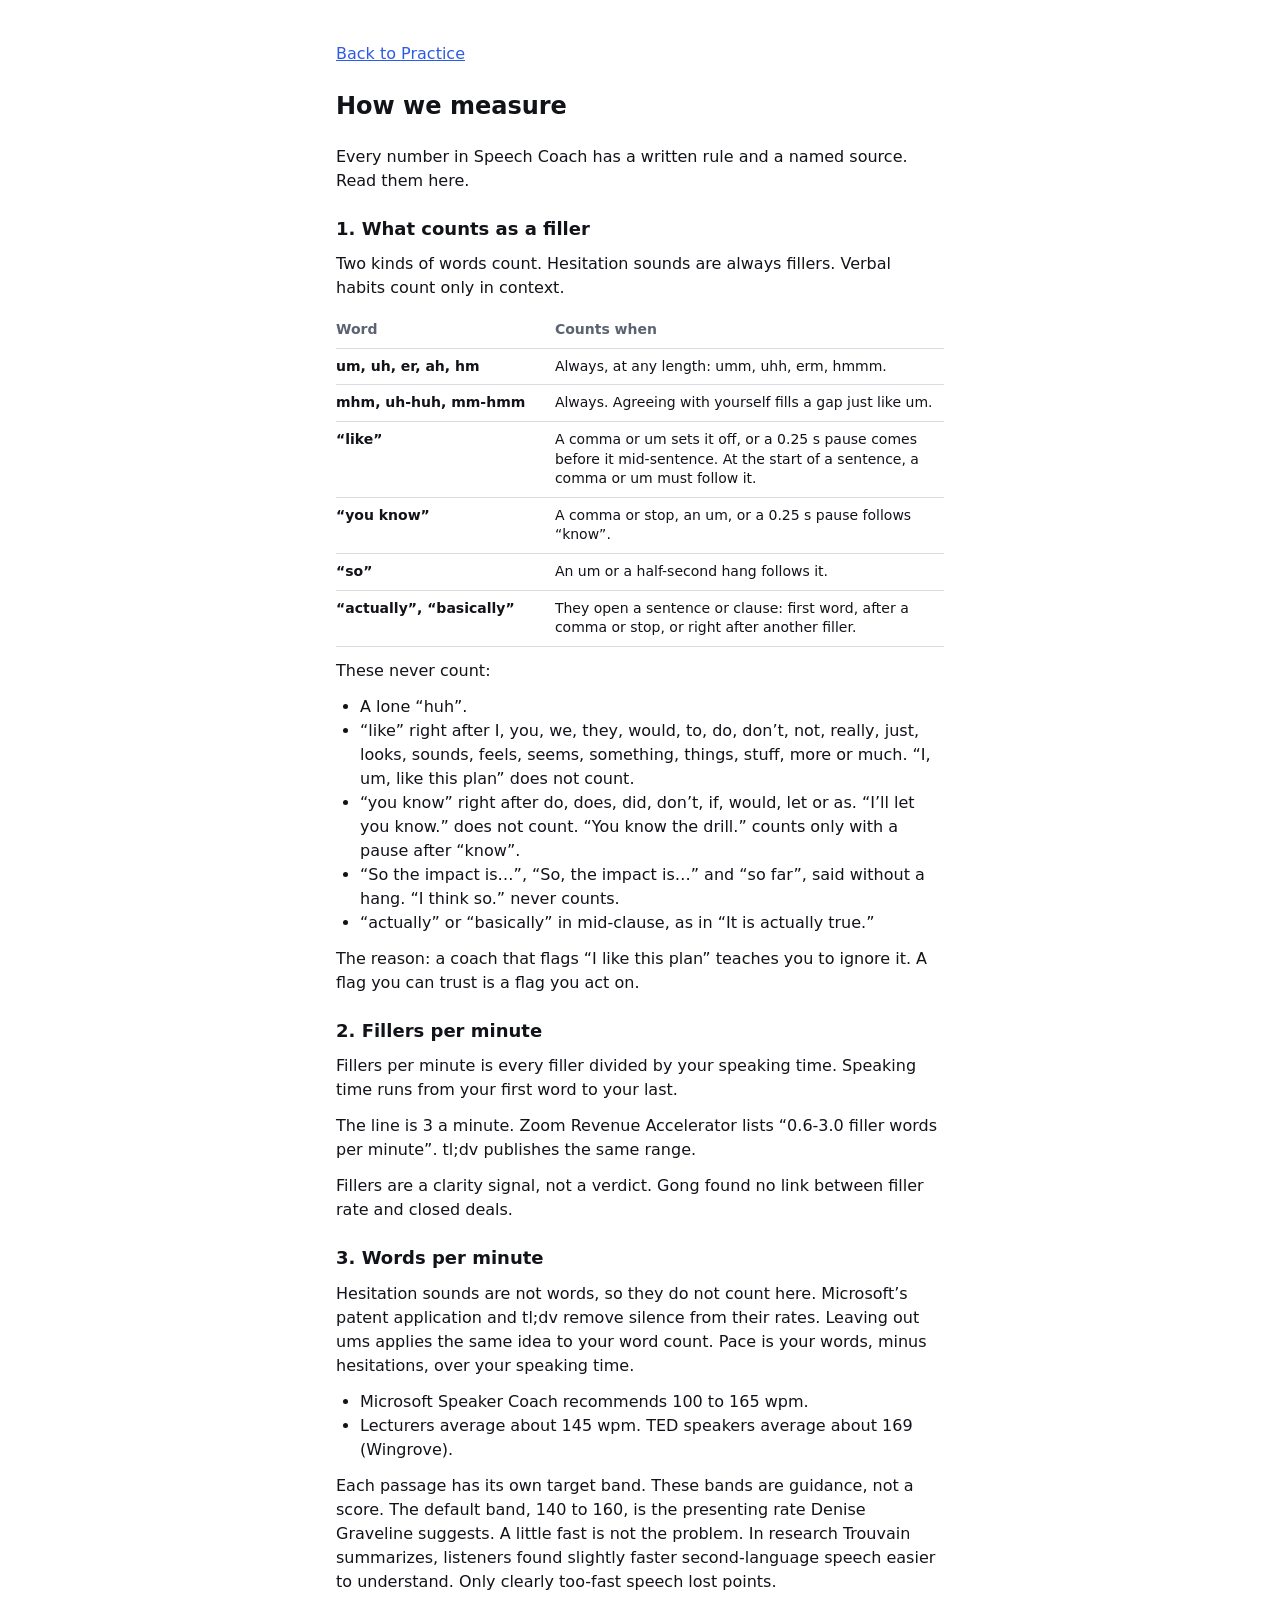
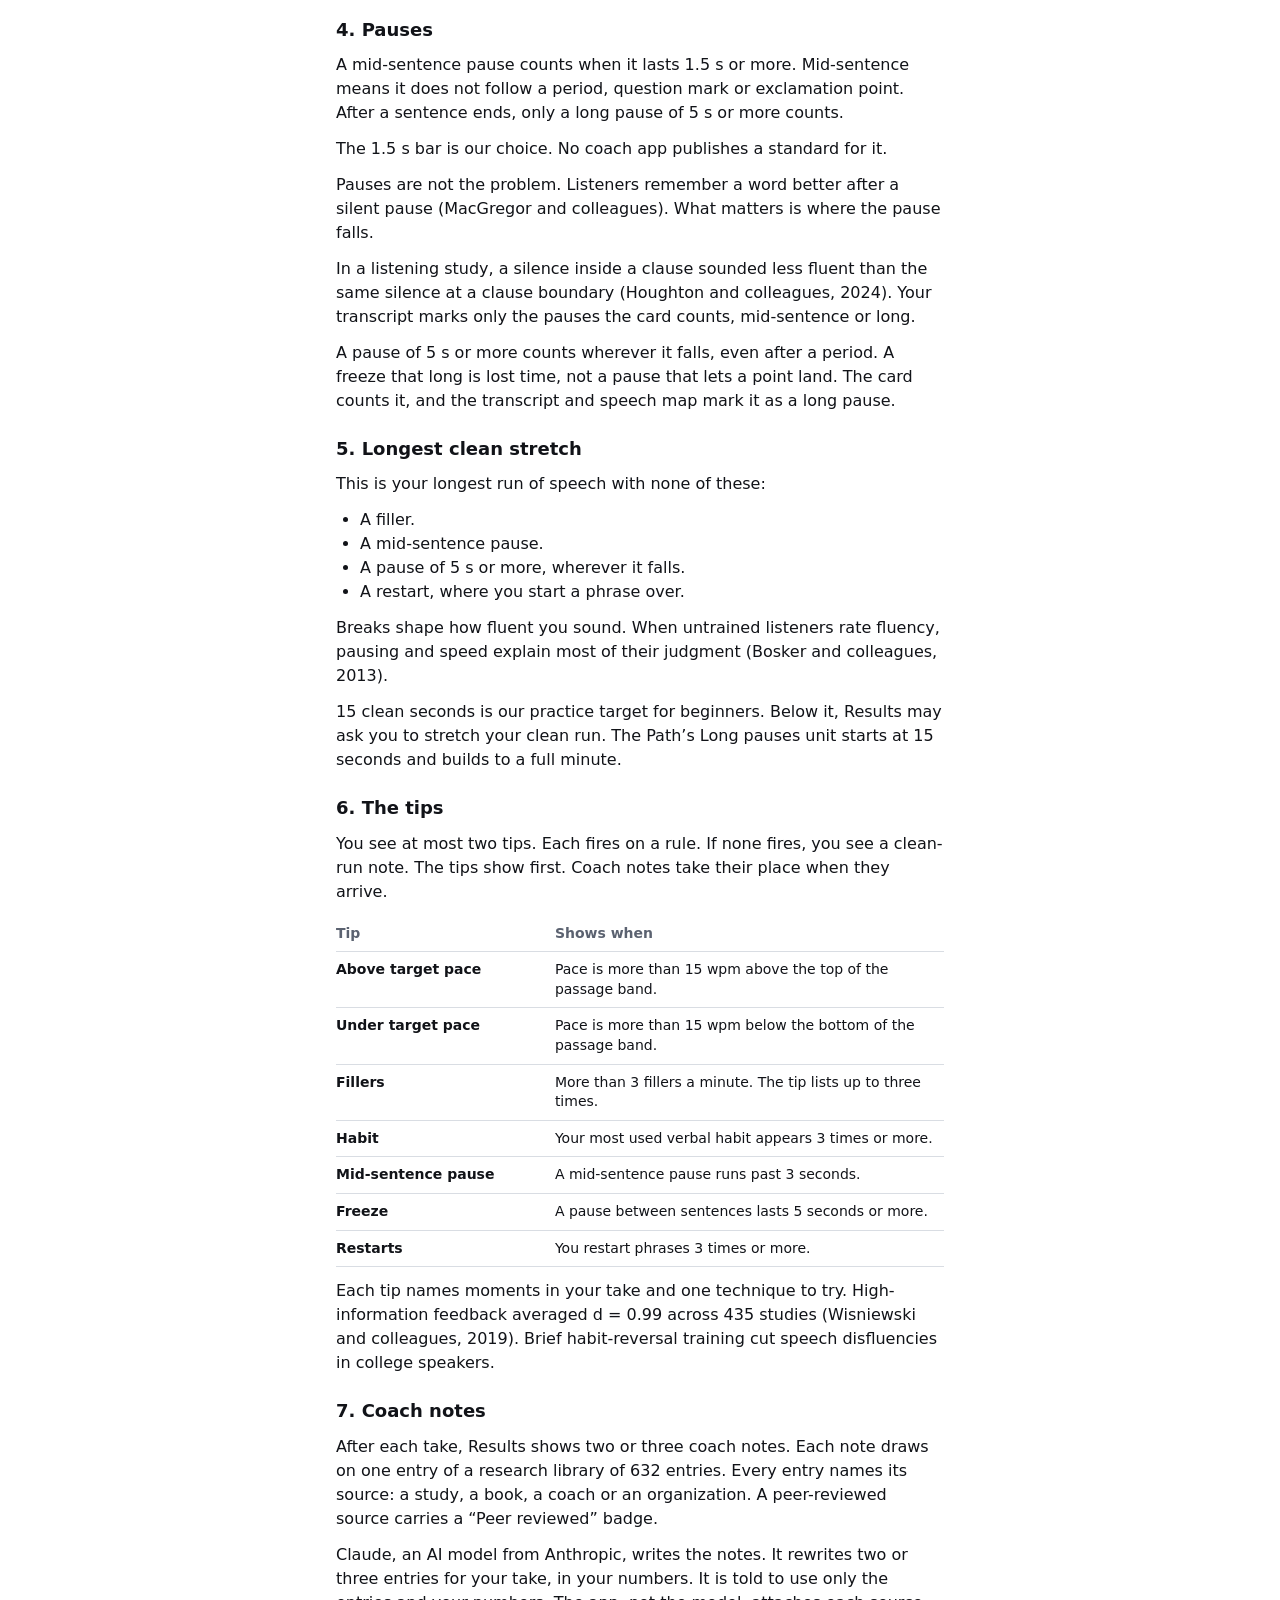
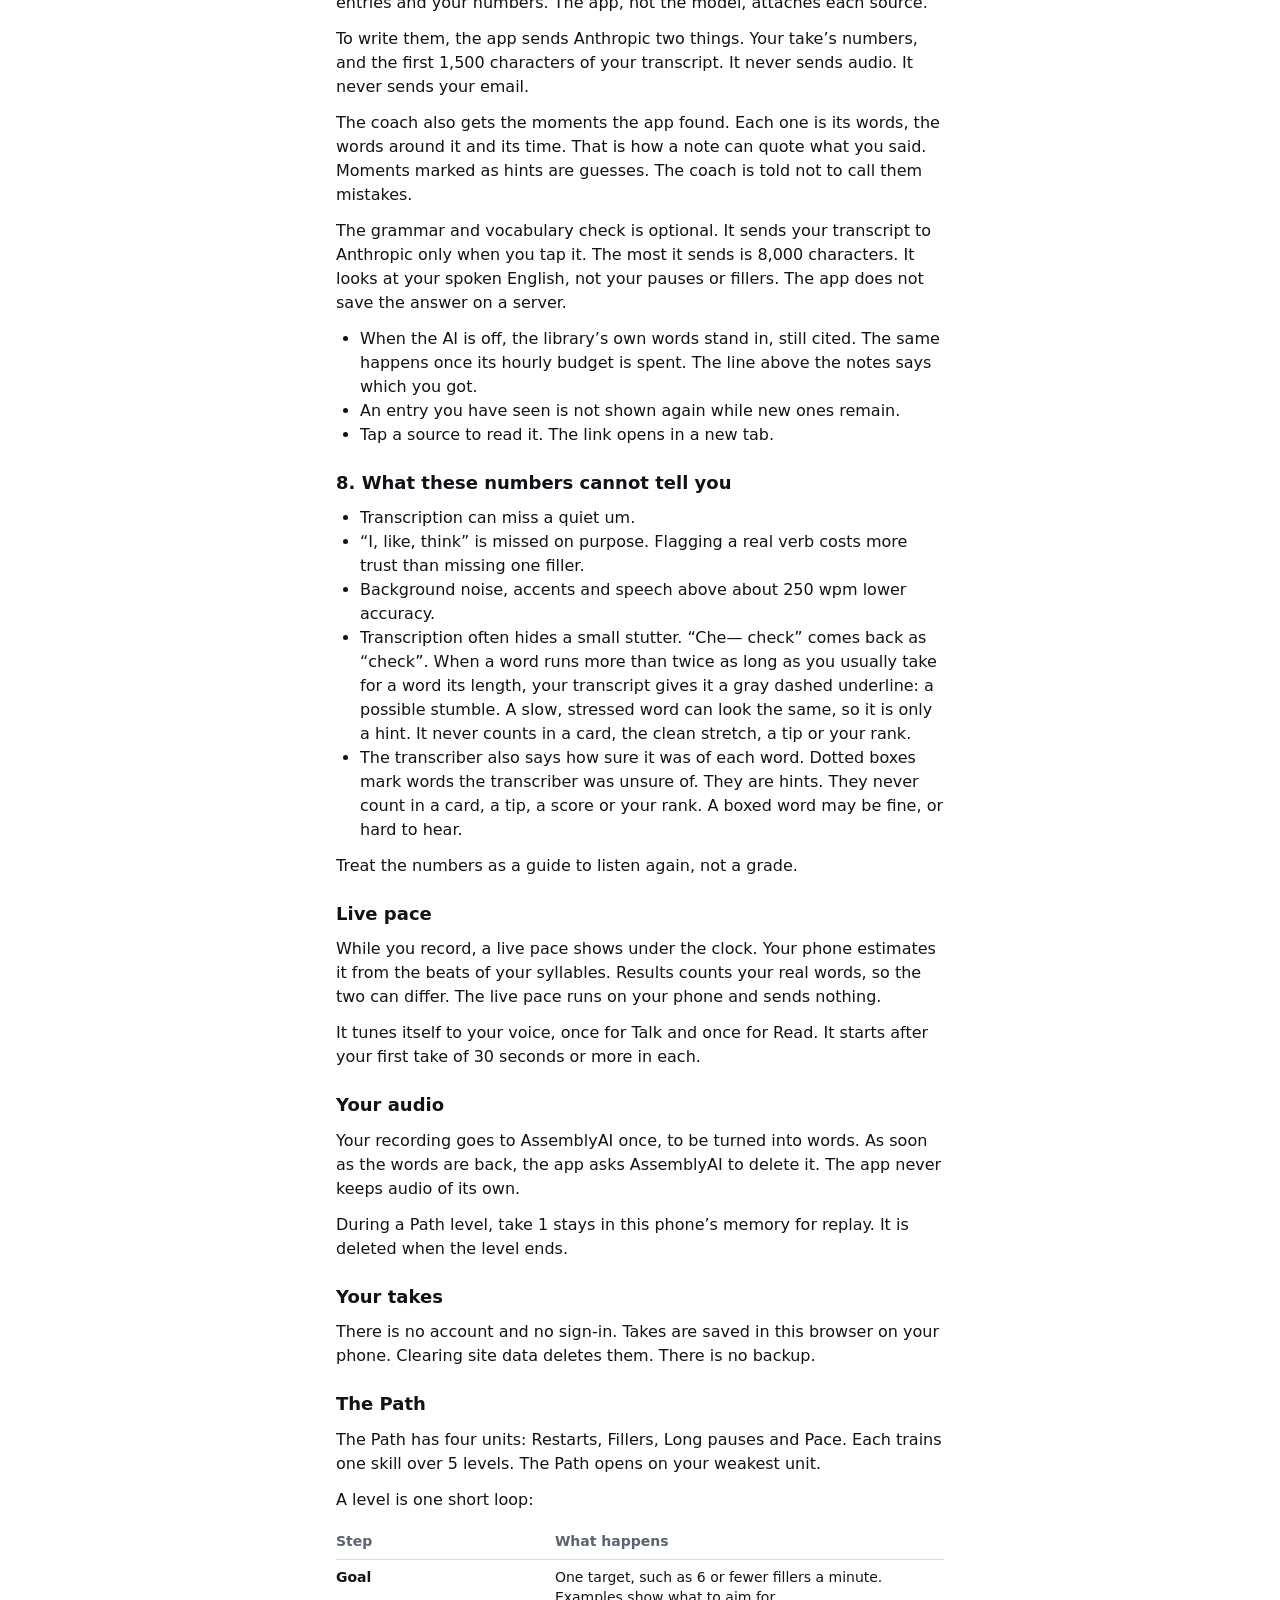
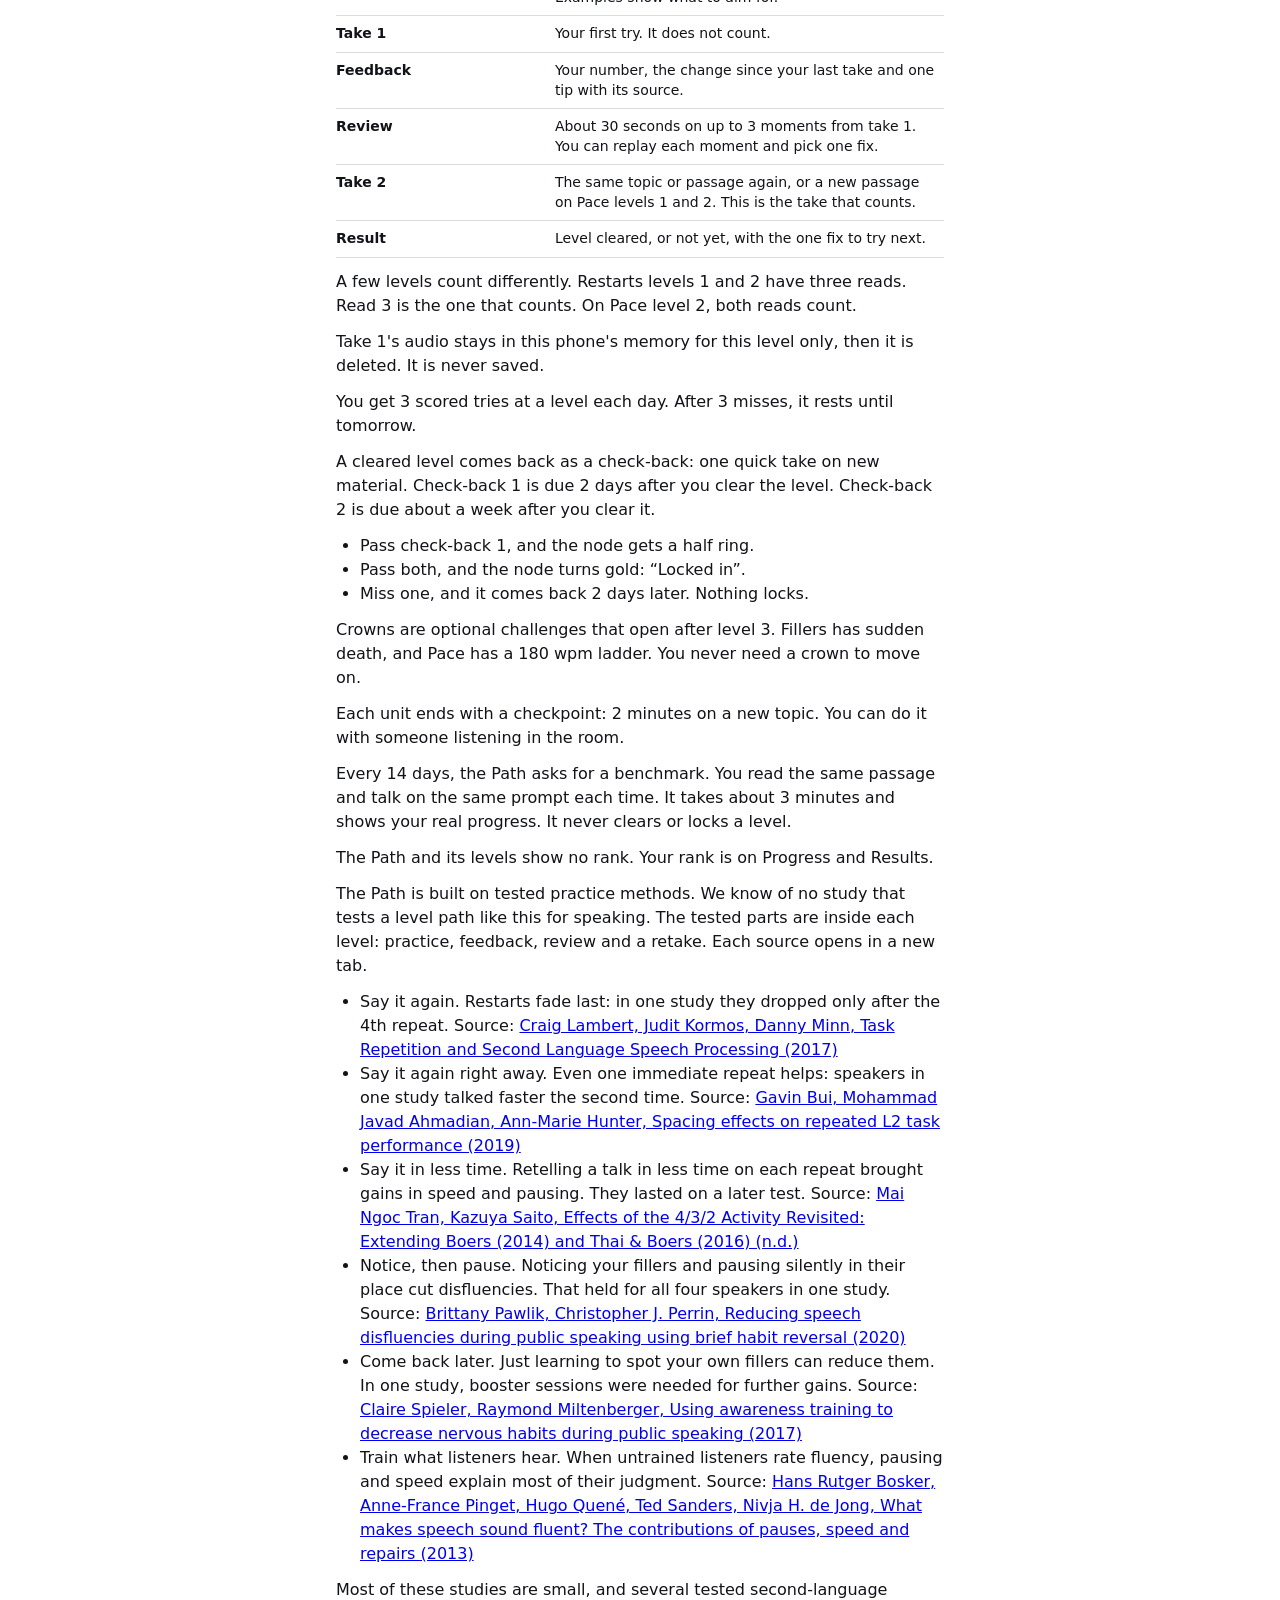
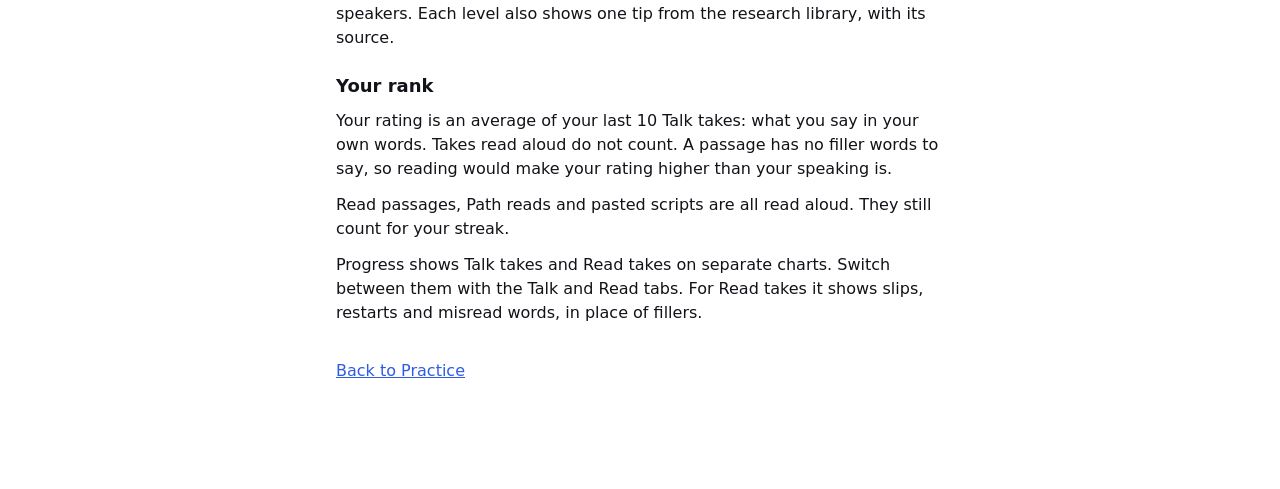
==== commit b6e0ddad: "Practice: the untuned live pace row promises a 30 s take on the clock "Live pace starts after a 20 s" ====
--- a/frontend/how.html
+++ b/frontend/how.html
@@ -231,7 +231,7 @@
         Results counts your real words, so the two can differ.
         The live pace runs on your phone and sends nothing.</p>
       <p>It tunes itself to your voice, once for Talk and once for Read.
-        It starts after your first take of 20 seconds or more in each.</p>
+        It starts after your first take of 30 seconds or more in each.</p>
     </section>
 
     <section class="how__section" id="your-audio">
--- a/frontend/styles.css
+++ b/frontend/styles.css
@@ -807,11 +807,11 @@
   mask-image: linear-gradient(to right, black calc(100% - var(--s-6)), transparent);
 }
 
-/* With a mouse the row wraps instead: a wheel cannot scroll it sideways, and at 1024px the fade
-   hid half of Read's passages. It stays inside the column, with no fade and no end padding.
-   Read's six chips take three lines of the full-width column (from 640px), 104px more than one,
-   and every state fits above the nav with them only from 750px tall: the Upload failed block,
-   the tallest, over the card at its 120px floor. Touch screens and smaller mouse windows keep
+/* With a mouse the row wraps instead: a wheel cannot scroll it sideways, and Talk's five chips
+   overflow one line of the full-width column. It stays inside the column, with no fade and no
+   end padding. Talk's chips take two lines of it (from 640px), 52px more than one, and Read's
+   four group chips one; from 750px tall Practice's idle and its error blocks fit above the nav
+   with them, the card at its 120px floor or above. Touch screens and smaller mouse windows keep
    the swipe row above, which Tab, Shift+wheel and a trackpad still scroll. */
 @media (hover: hover) and (pointer: fine) and (min-width: 640px) and (min-height: 750px) {
   #screen-practice .chip-row {
@@ -1118,6 +1118,16 @@
   display: none;
 }
 
+/* A capture that goes mid-take (a refused resume, or no audio by 0:03) hides its row for the
+   rest of the take, but the row keeps its box, as Leave level keeps its own: the clock, the bar
+   and the card above stay where they were while the speaker talks. visibility takes the words
+   out of sight and out of the accessibility tree, and the id outranks the [hidden] rule above.
+   practice.js drops the class when the take ends. */
+#screen-practice[data-state="recording"] .practice__pace--held[hidden] {
+  display: flex;
+  visibility: hidden;
+}
+
 .practice__pace-number,
 .practice__pace-cue {
   white-space: nowrap;
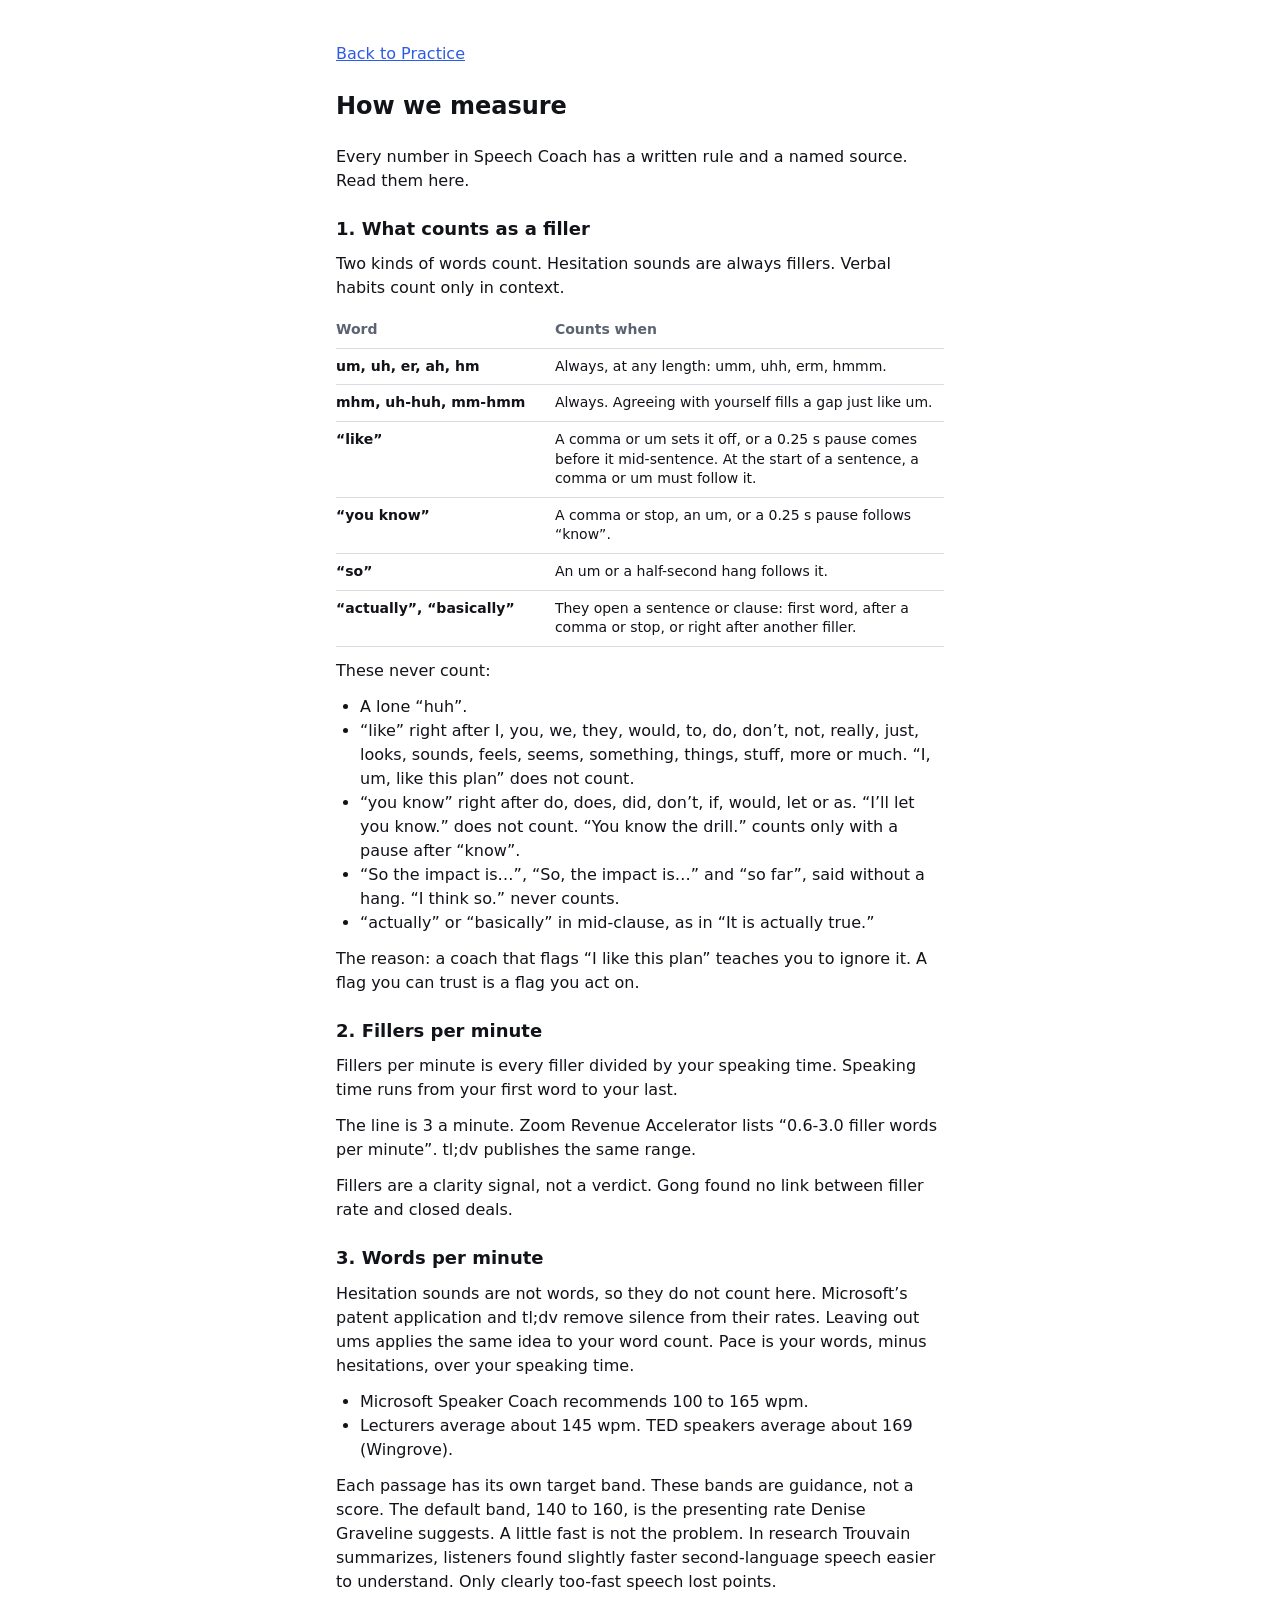
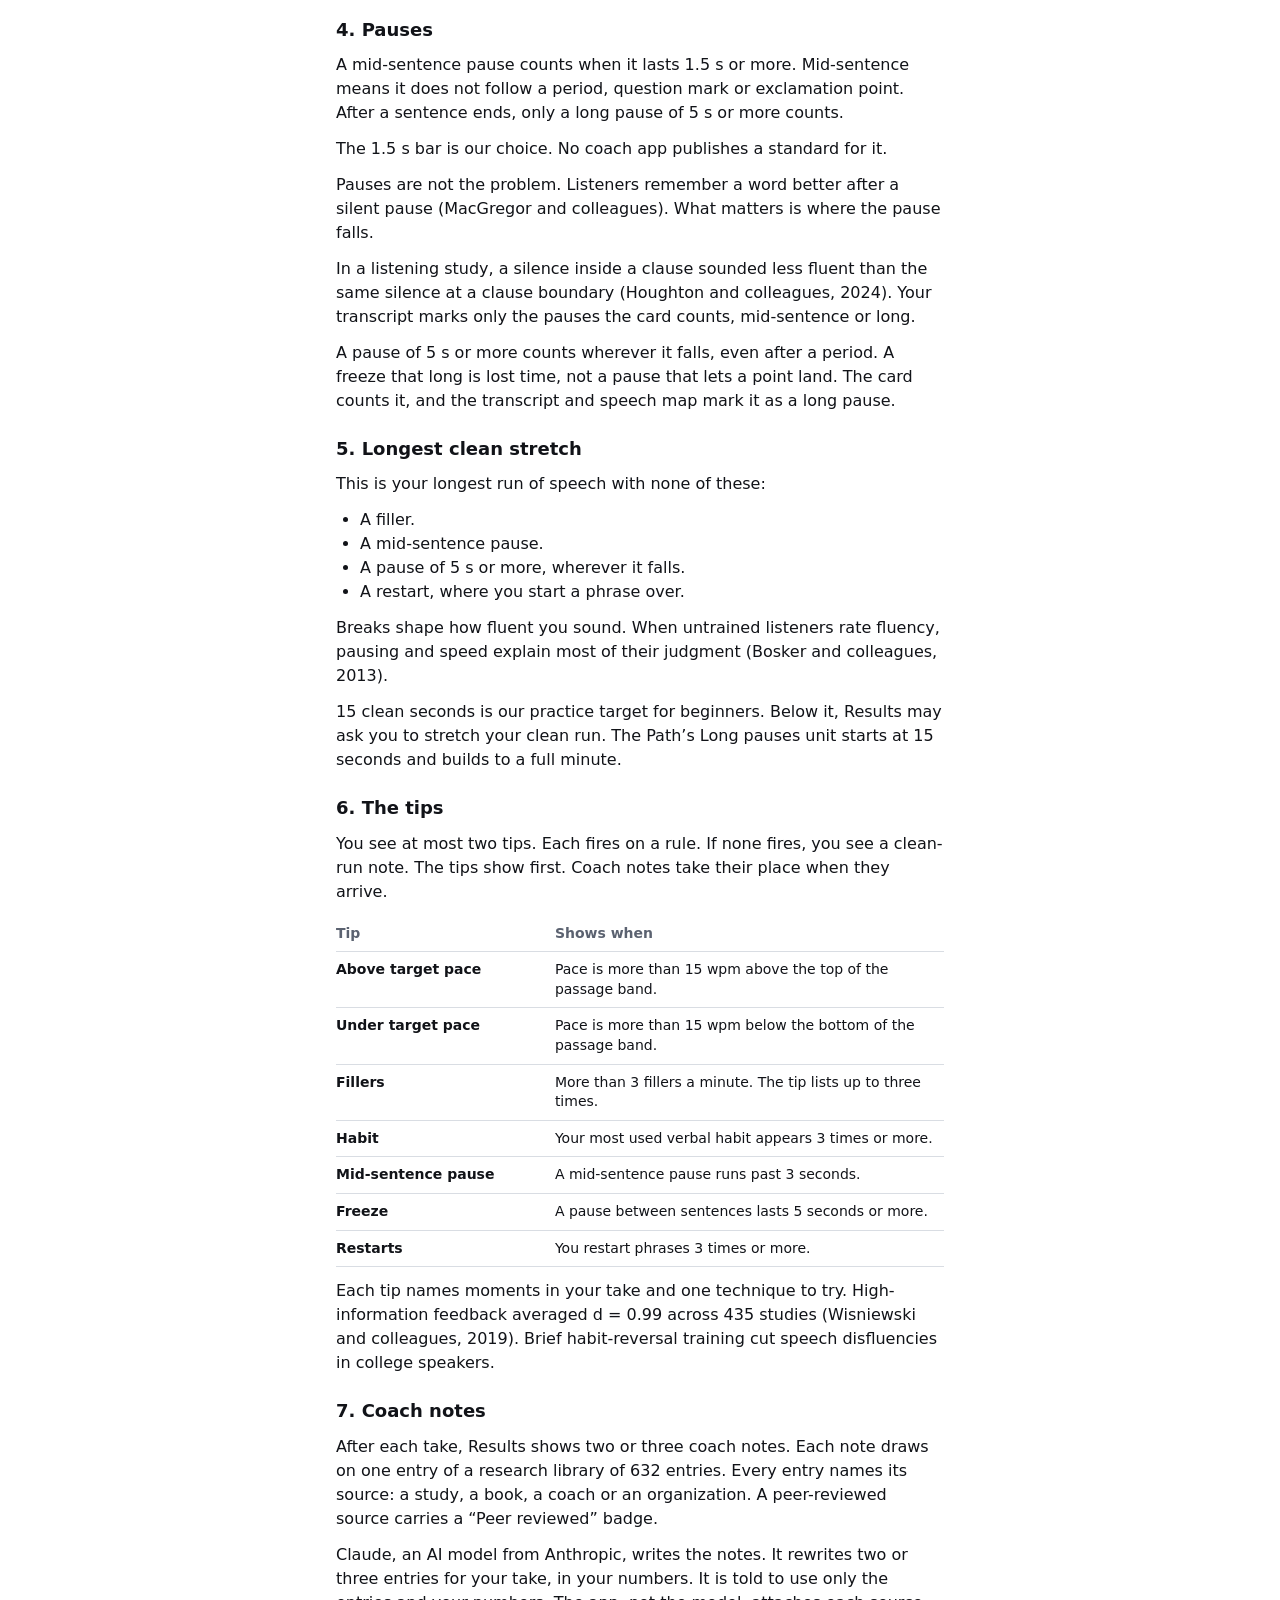
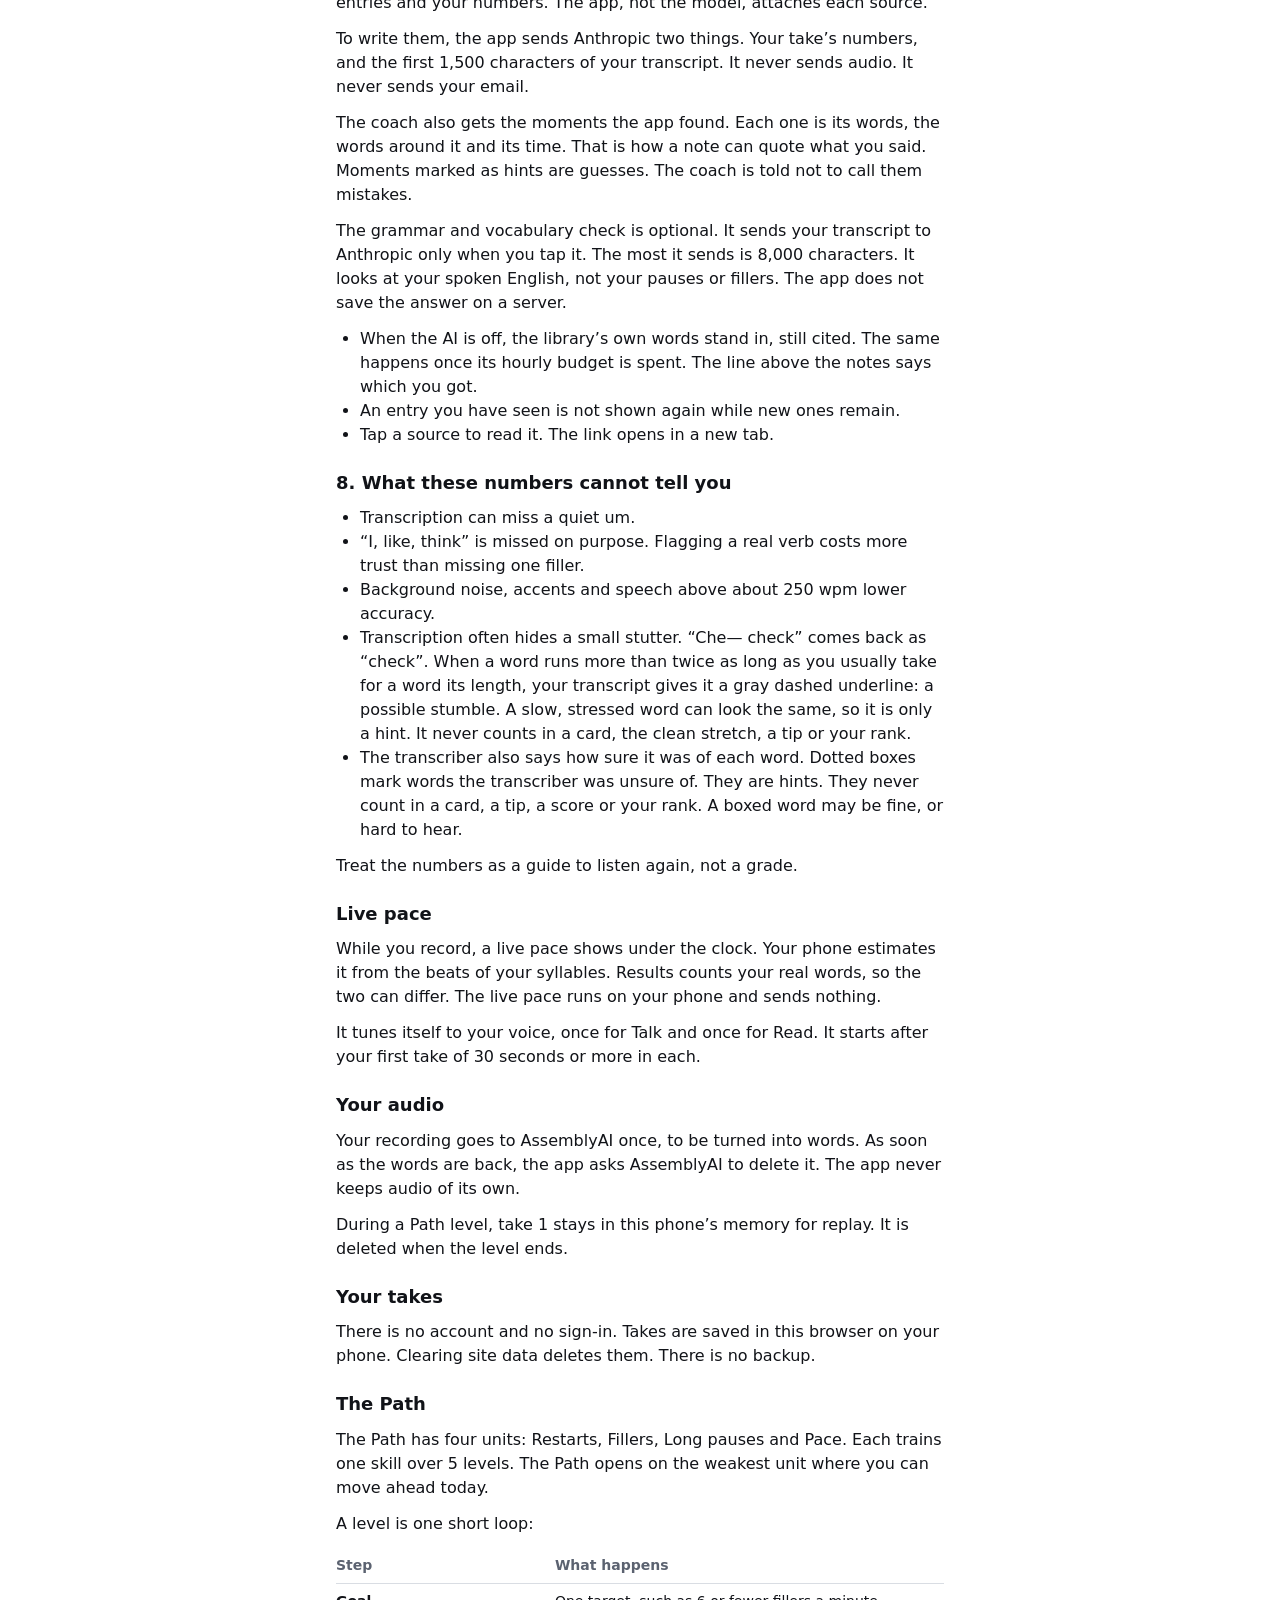
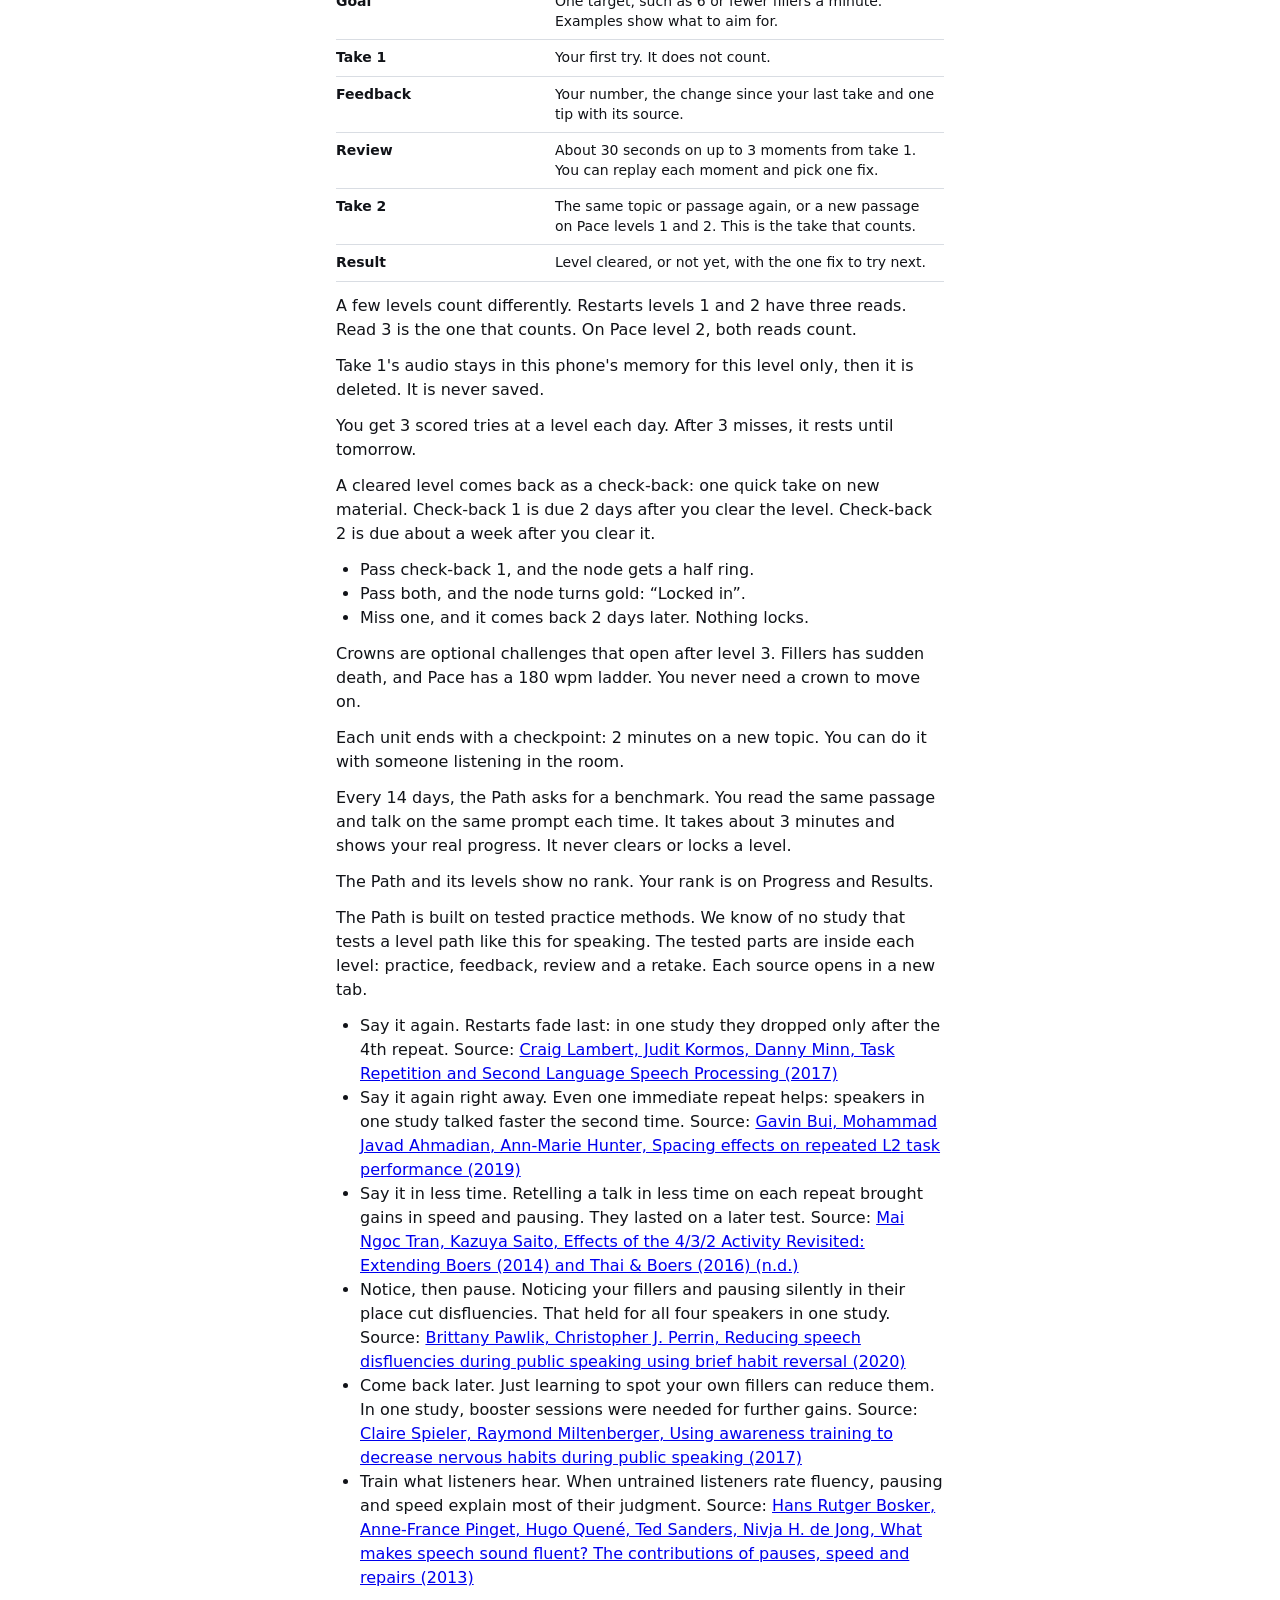
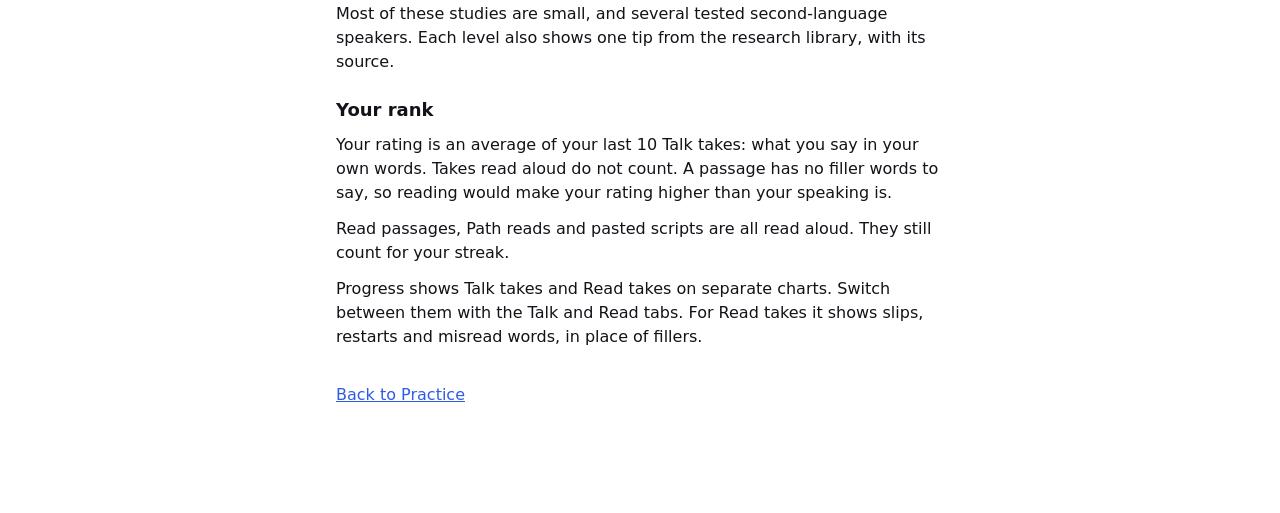
==== commit 44f435fb: "How: the Path opens on the weakest unit where you can move ahead today The page said the Path opens " ====
--- a/frontend/how.html
+++ b/frontend/how.html
@@ -253,7 +253,8 @@
     <section class="how__section">
       <h2>The Path</h2>
       <p>The Path has four units: Restarts, Fillers, Long pauses and Pace.
-        Each trains one skill over 5 levels. The Path opens on your weakest unit.</p>
+        Each trains one skill over 5 levels.
+        The Path opens on the weakest unit where you can move ahead today.</p>
       <p>A level is one short loop:</p>
       <table class="how__table">
         <thead>
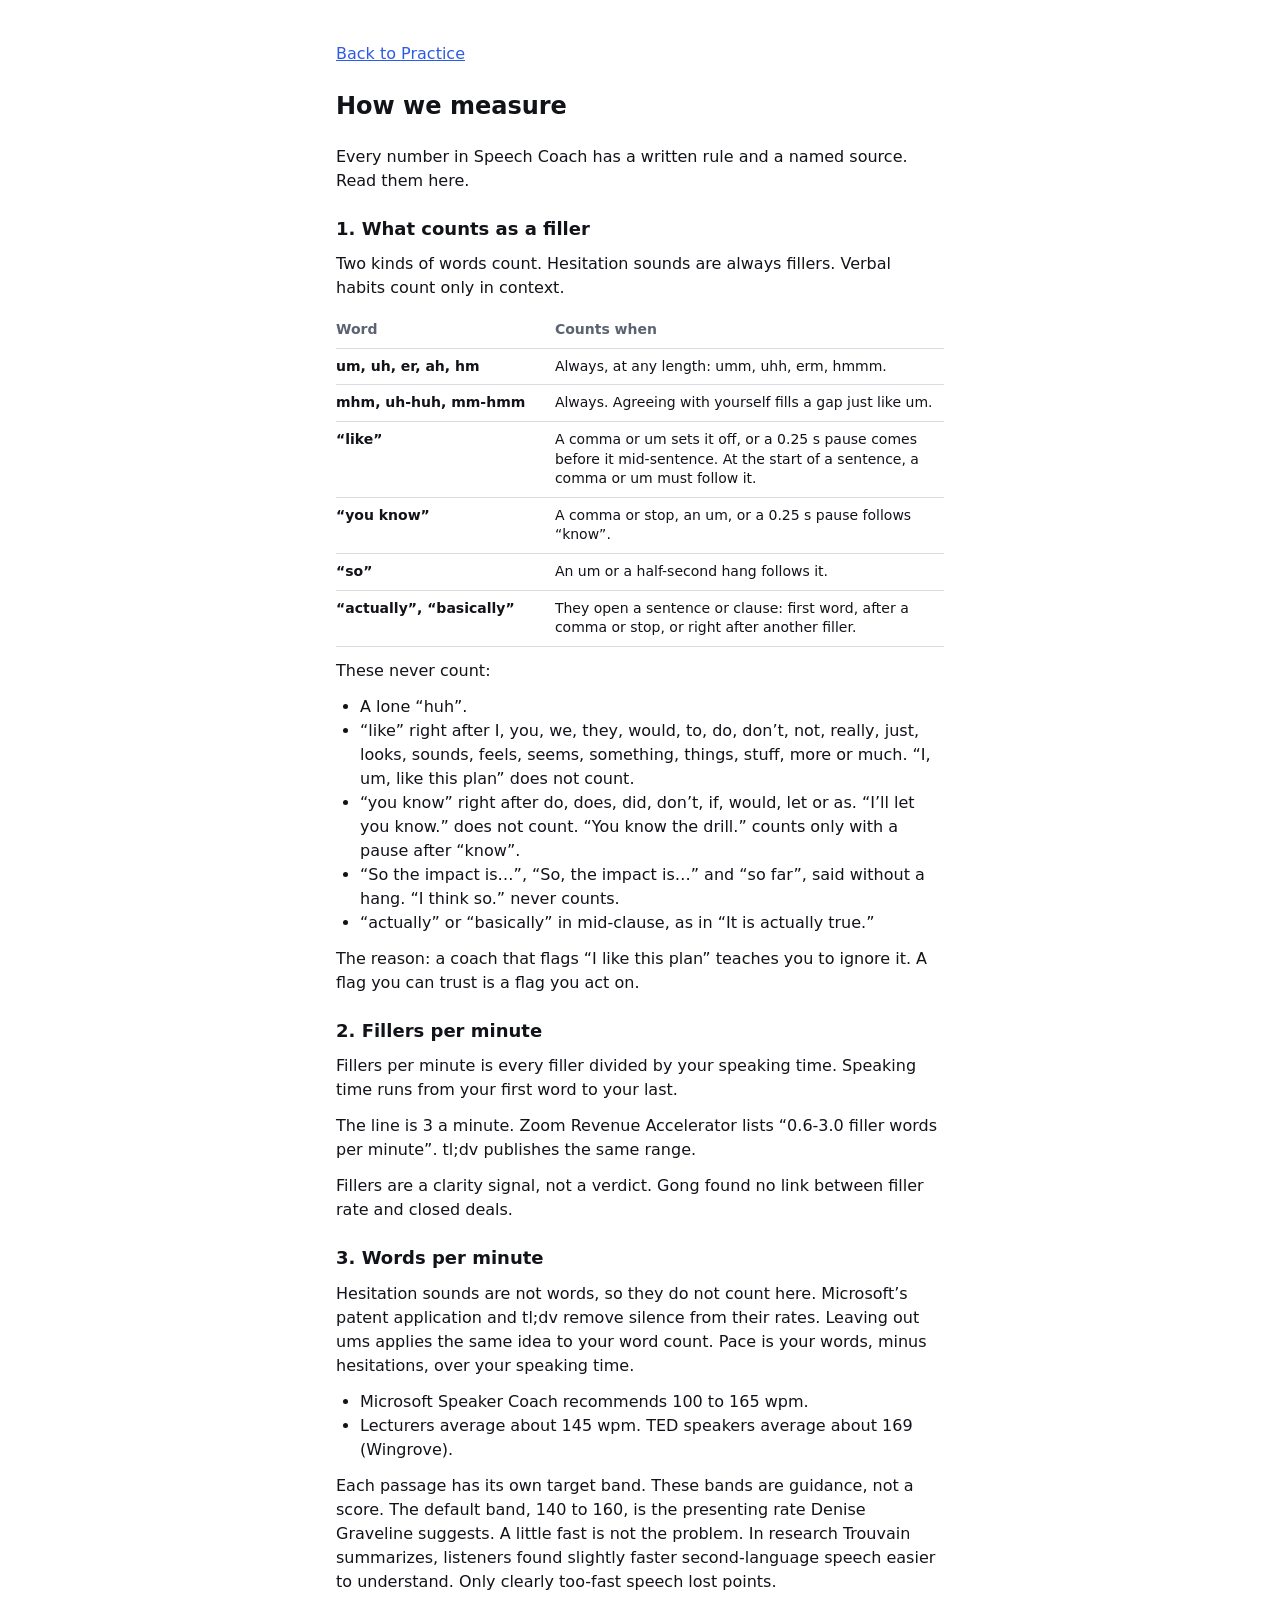
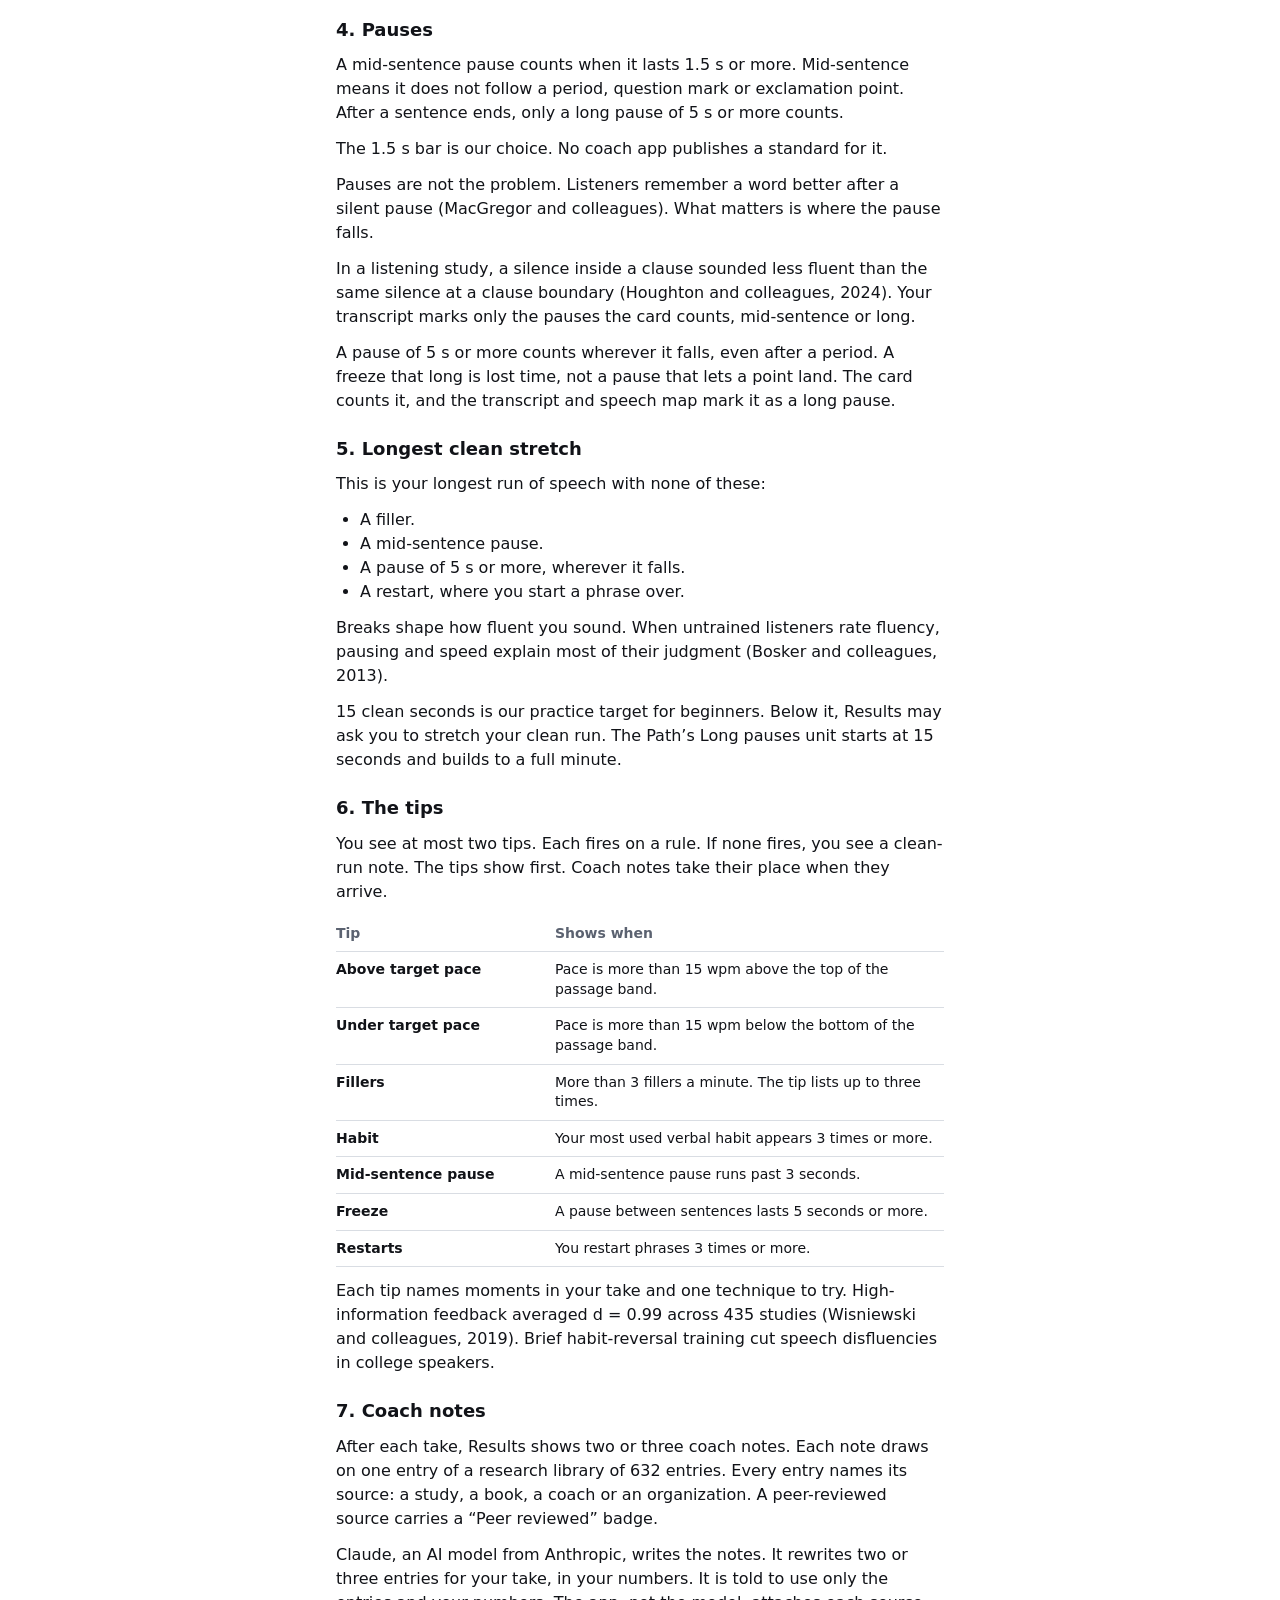
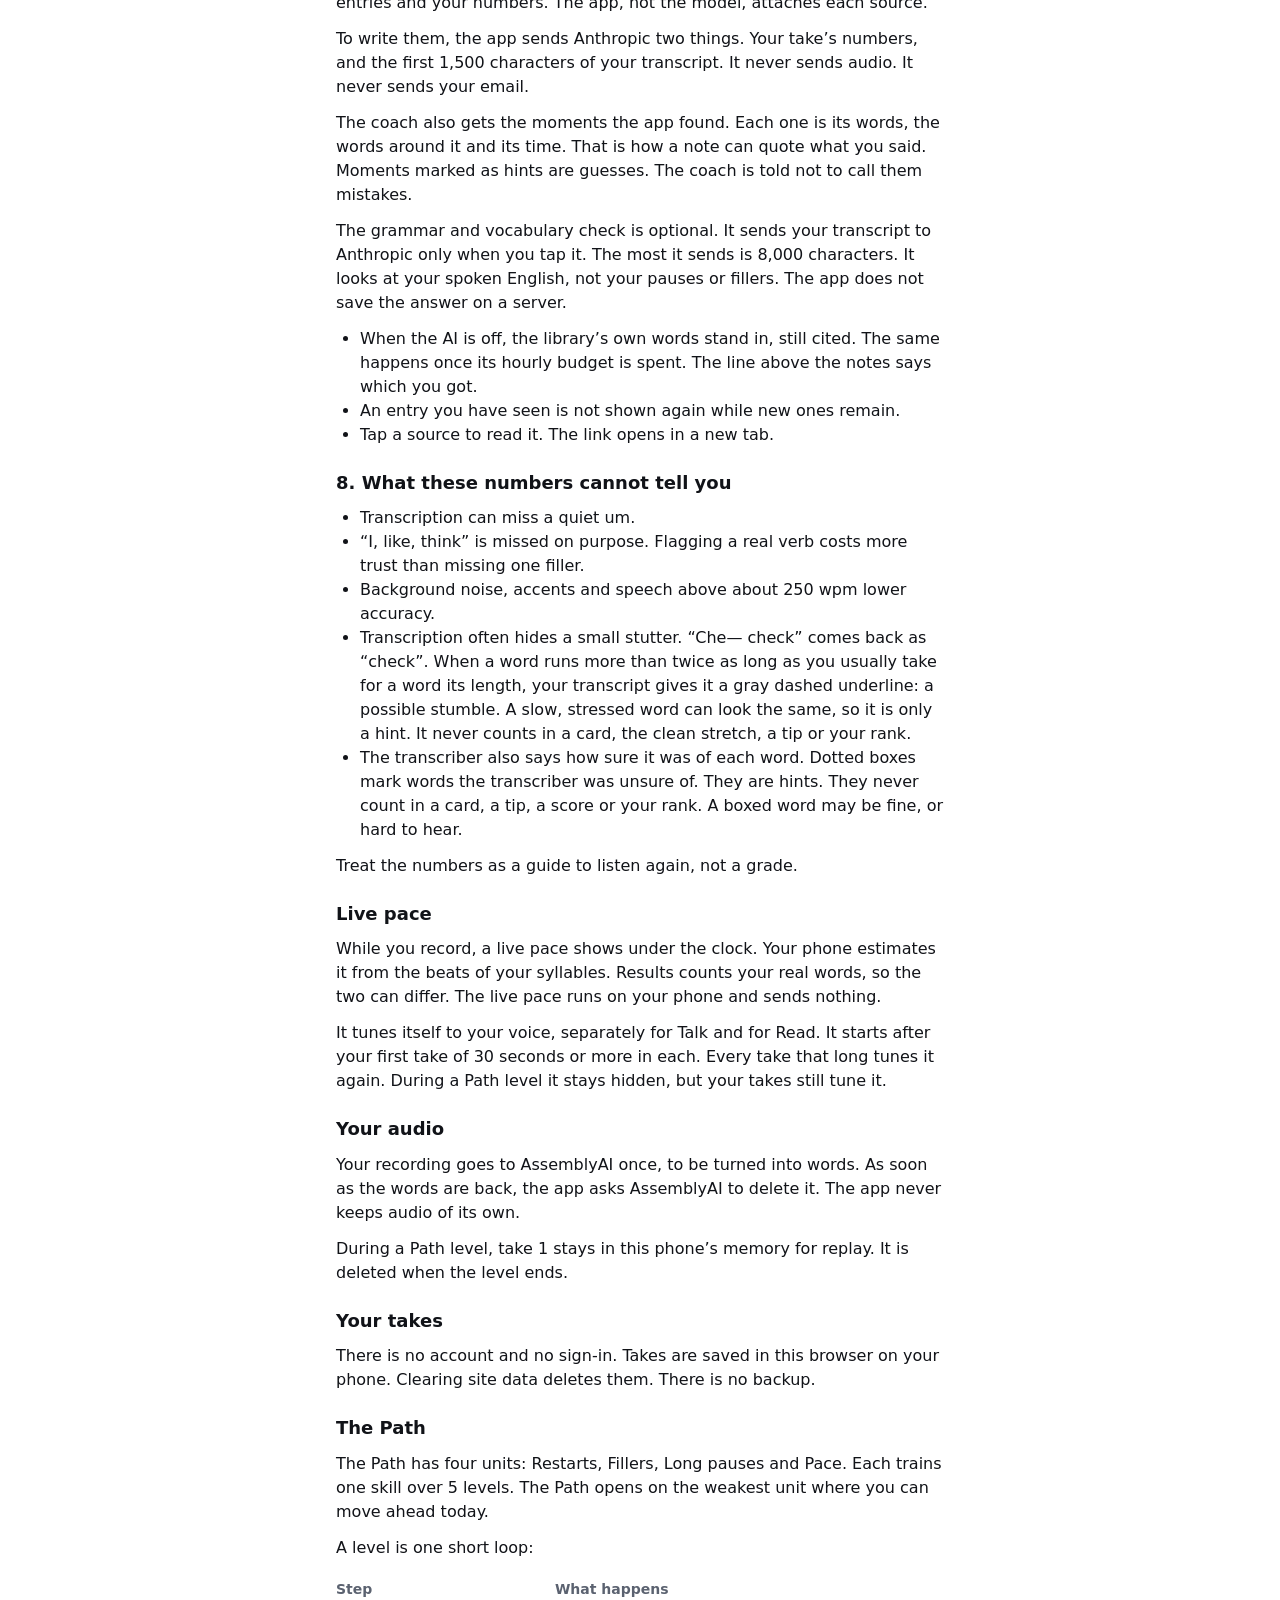
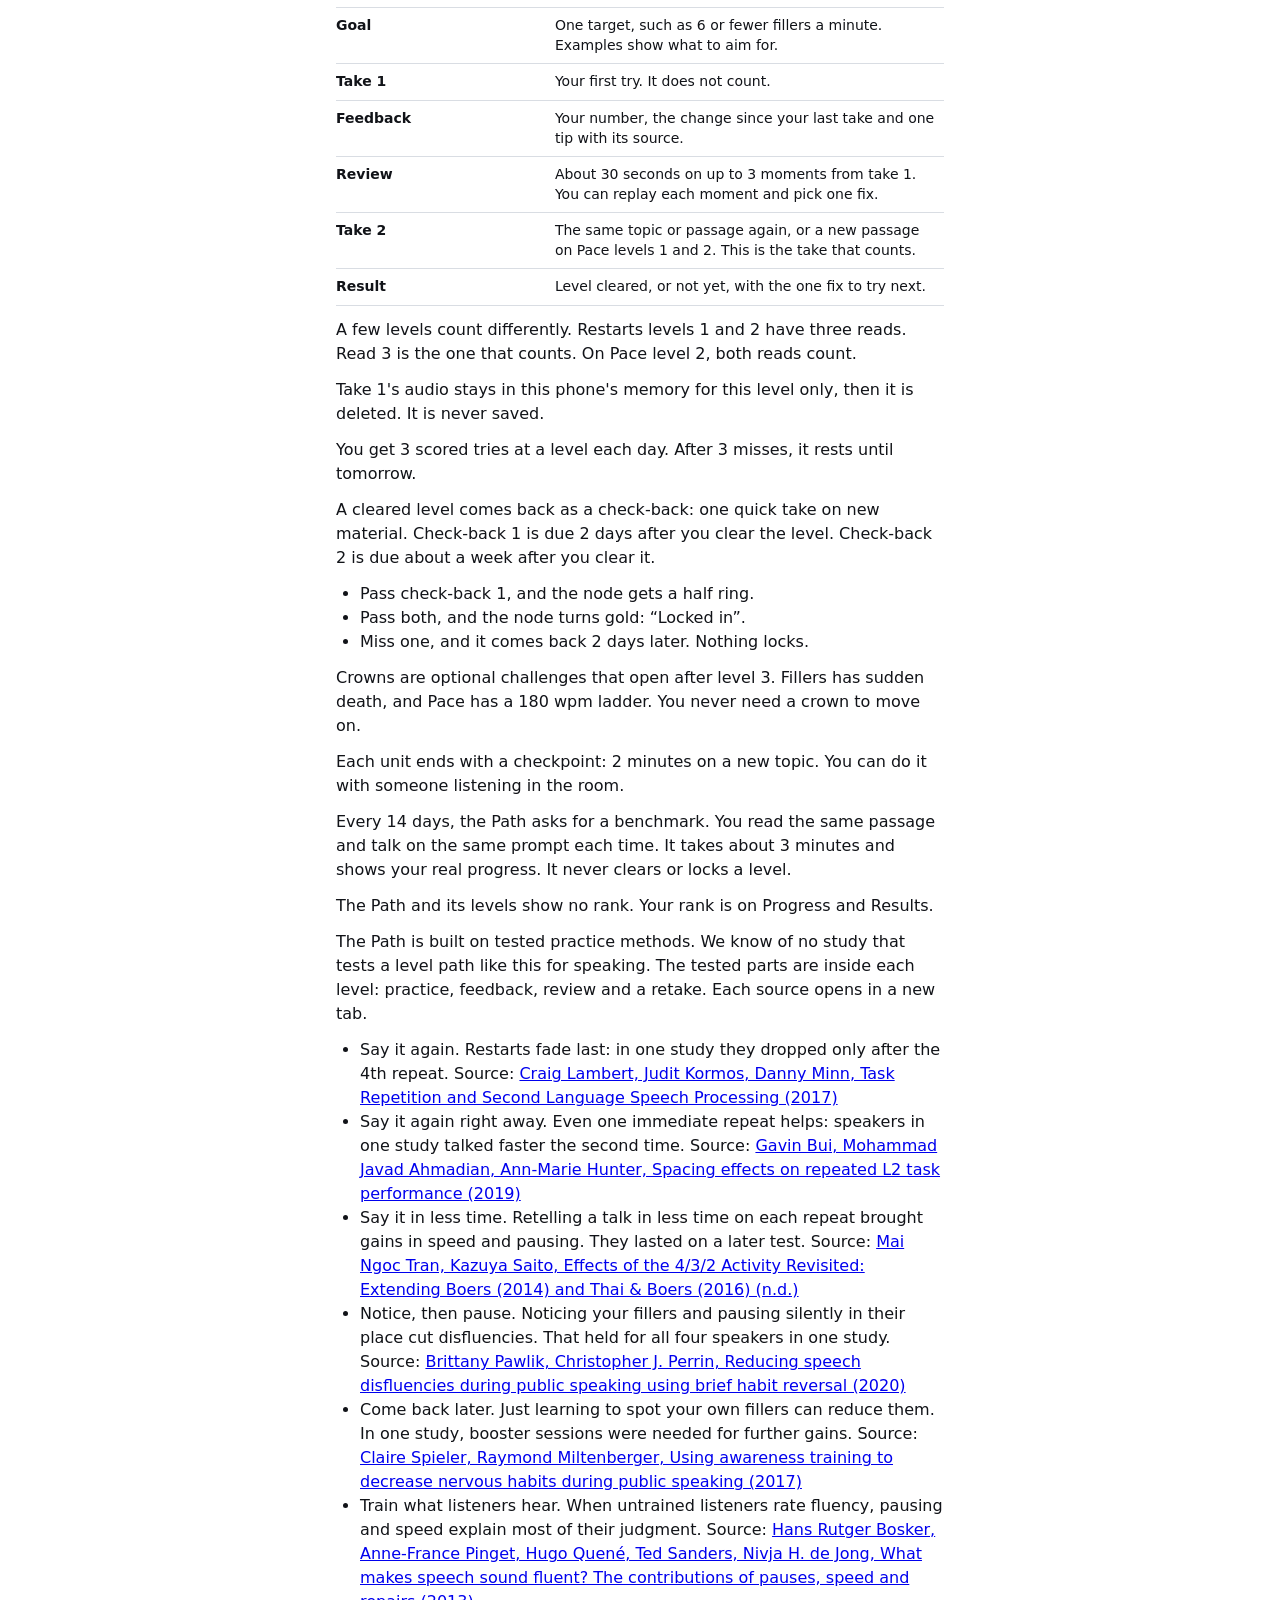
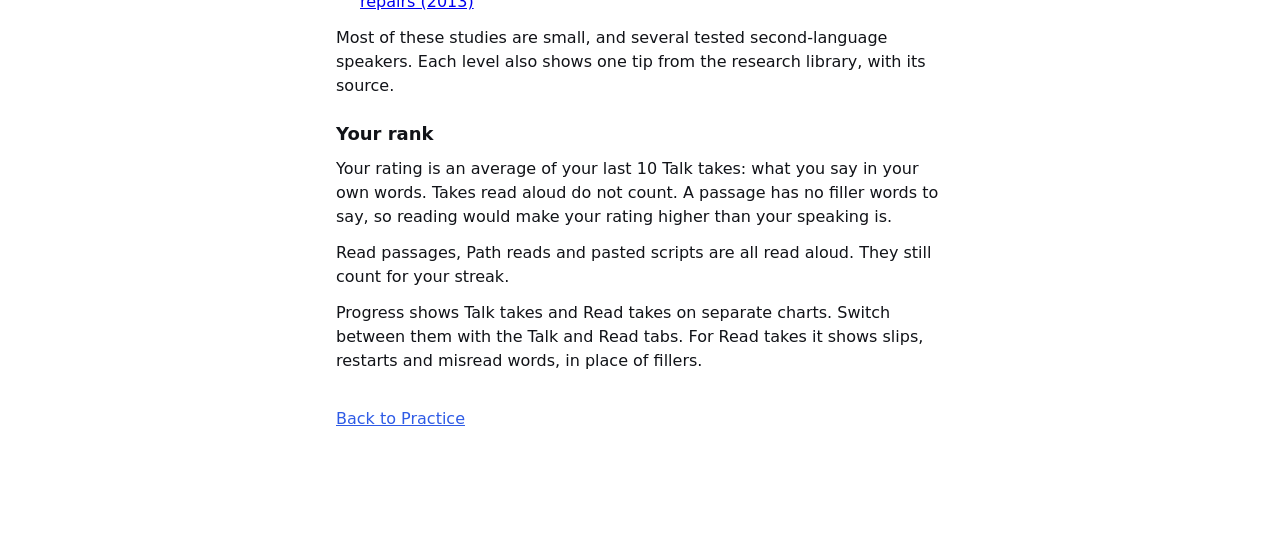
==== commit 9db00998: "How: the live pace keeps tuning with every take that counts "It tunes itself to your voice, once for" ====
--- a/frontend/how.html
+++ b/frontend/how.html
@@ -230,8 +230,10 @@
         Your phone estimates it from the beats of your syllables.
         Results counts your real words, so the two can differ.
         The live pace runs on your phone and sends nothing.</p>
-      <p>It tunes itself to your voice, once for Talk and once for Read.
-        It starts after your first take of 30 seconds or more in each.</p>
+      <p>It tunes itself to your voice, separately for Talk and for Read.
+        It starts after your first take of 30 seconds or more in each.
+        Every take that long tunes it again.
+        During a Path level it stays hidden, but your takes still tune it.</p>
     </section>
 
     <section class="how__section" id="your-audio">
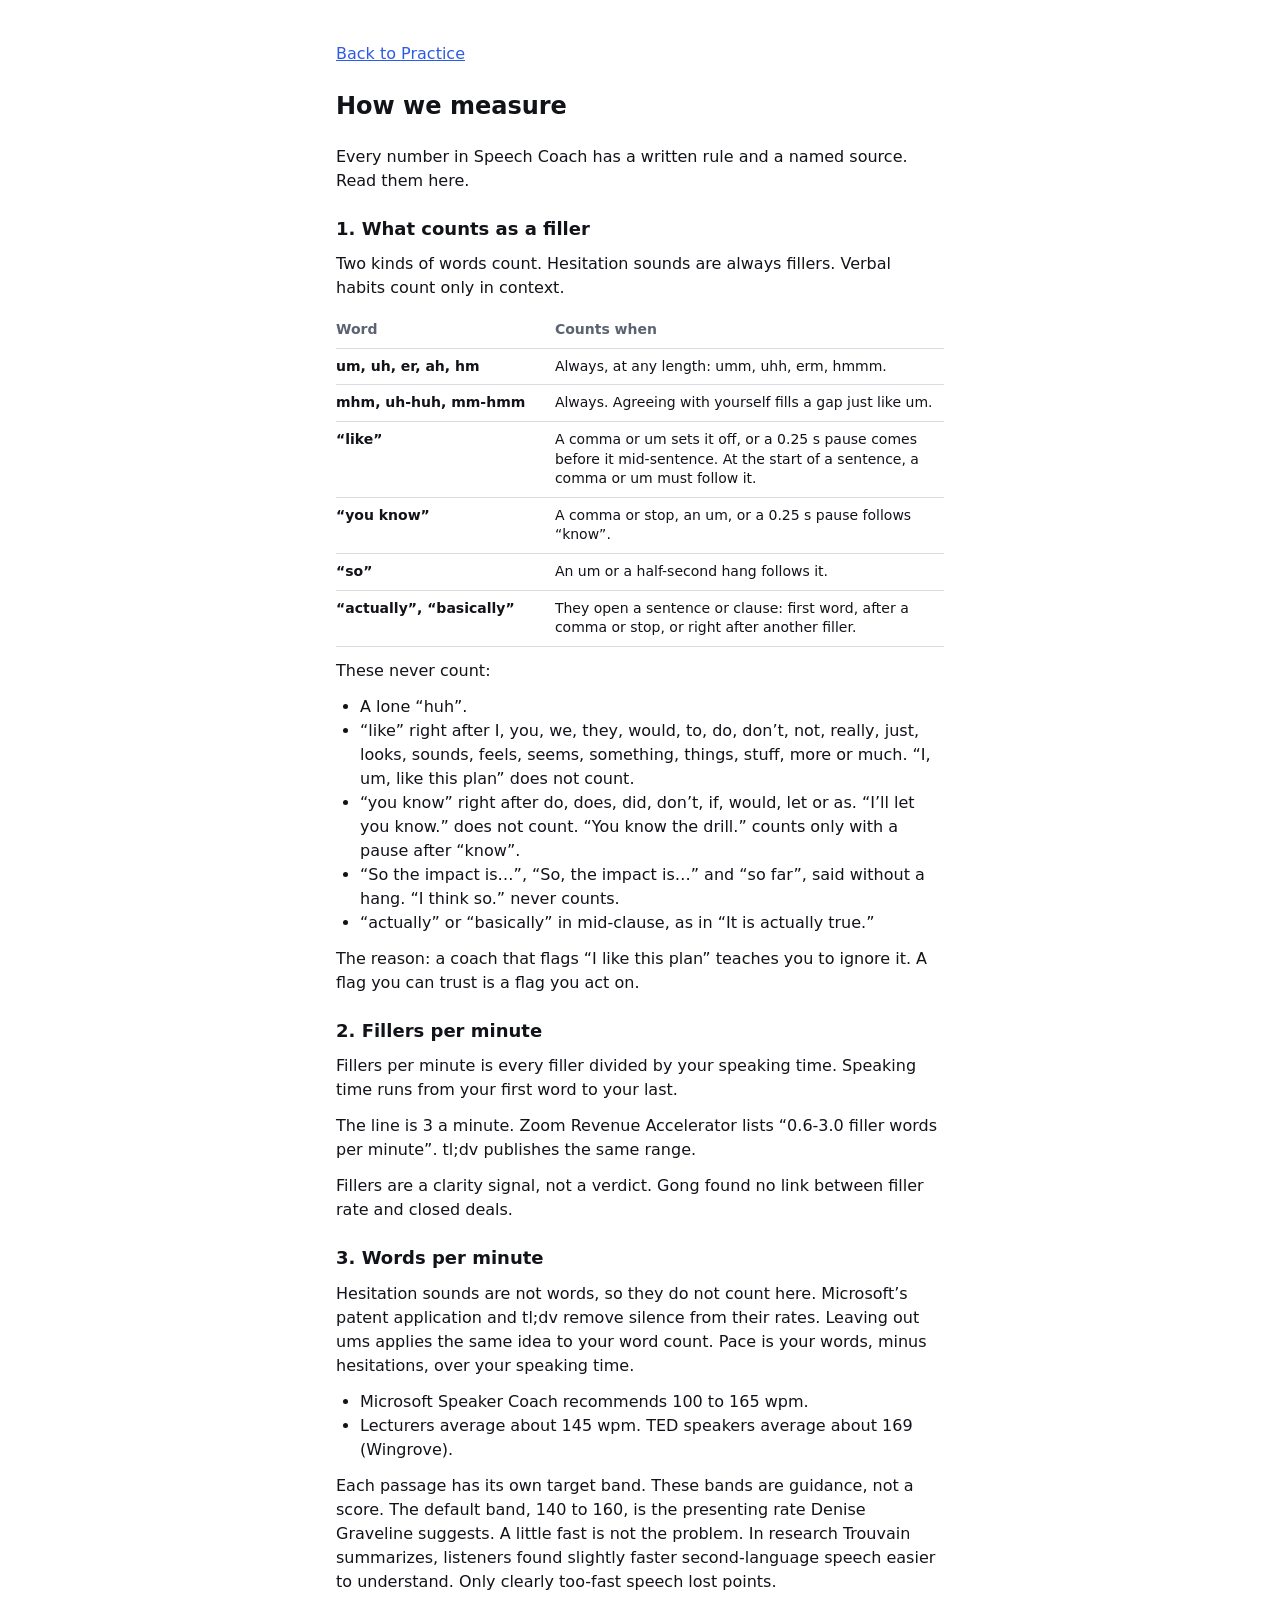
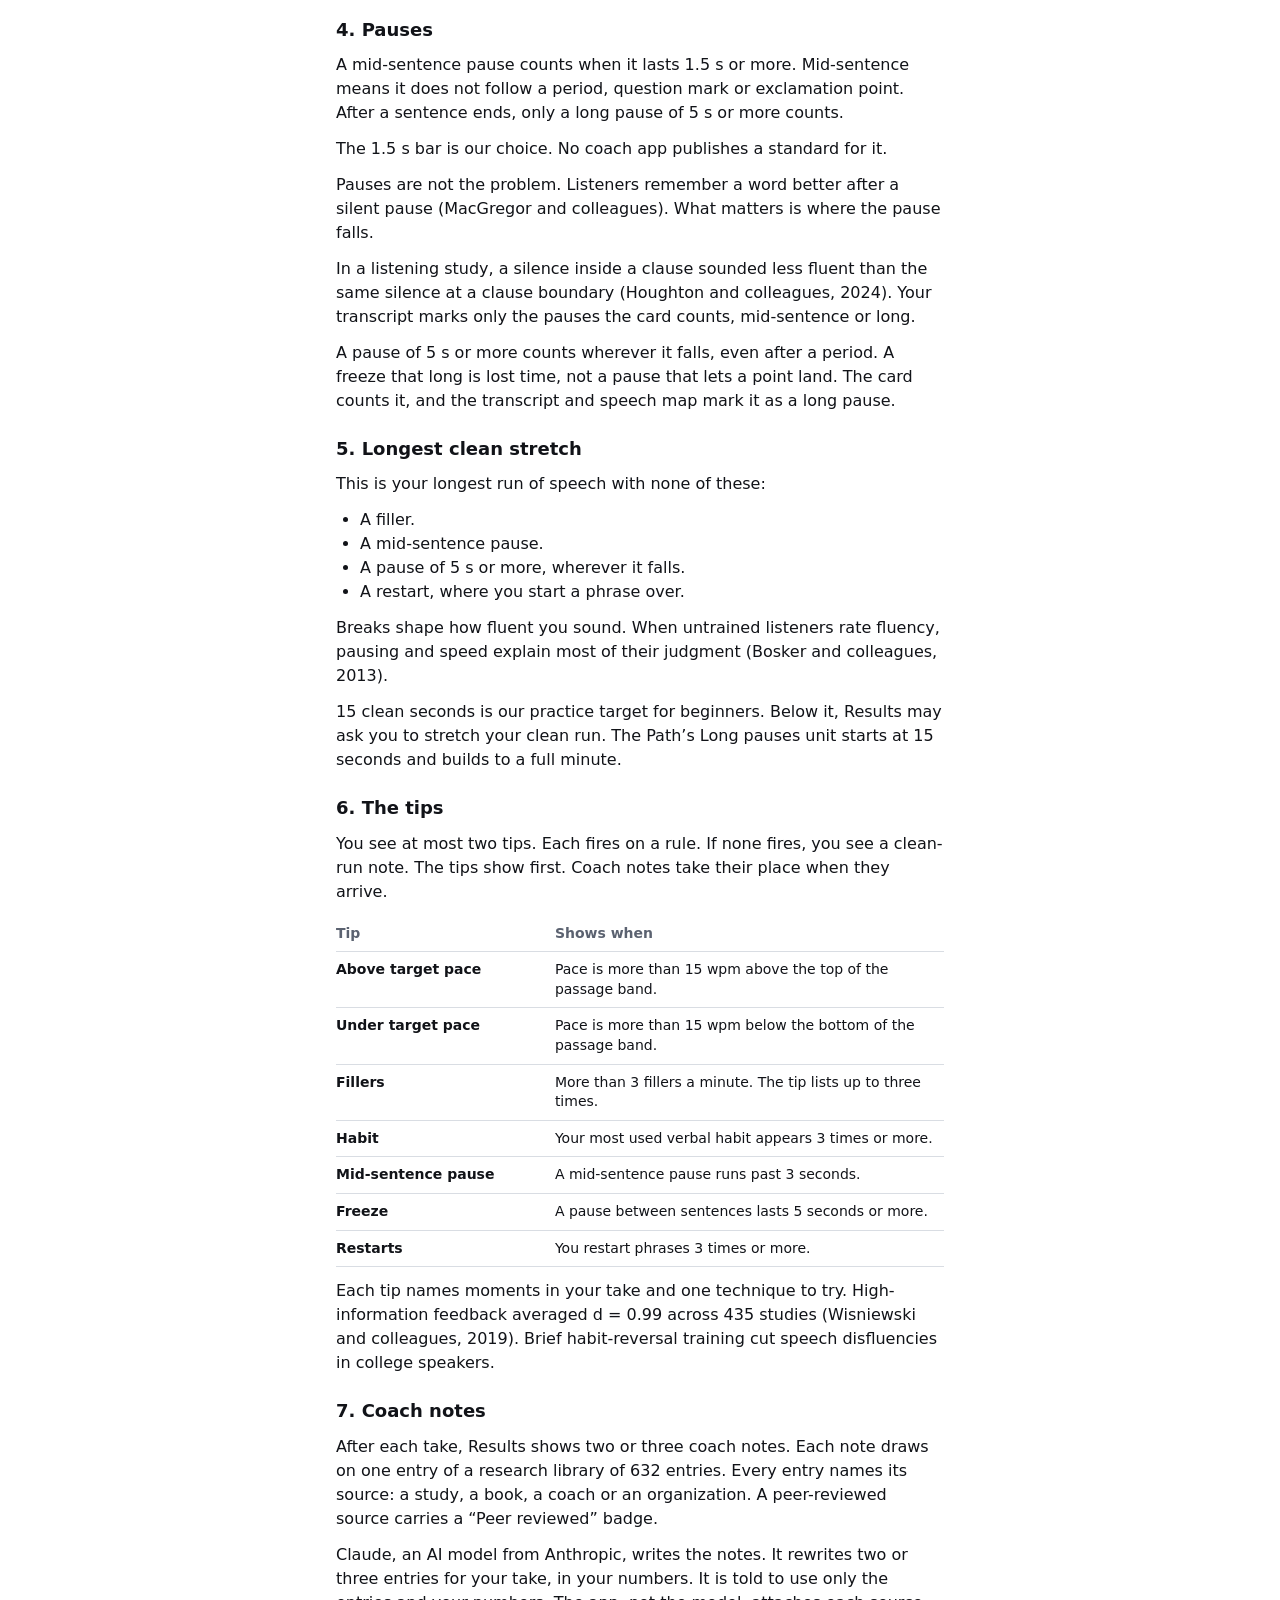
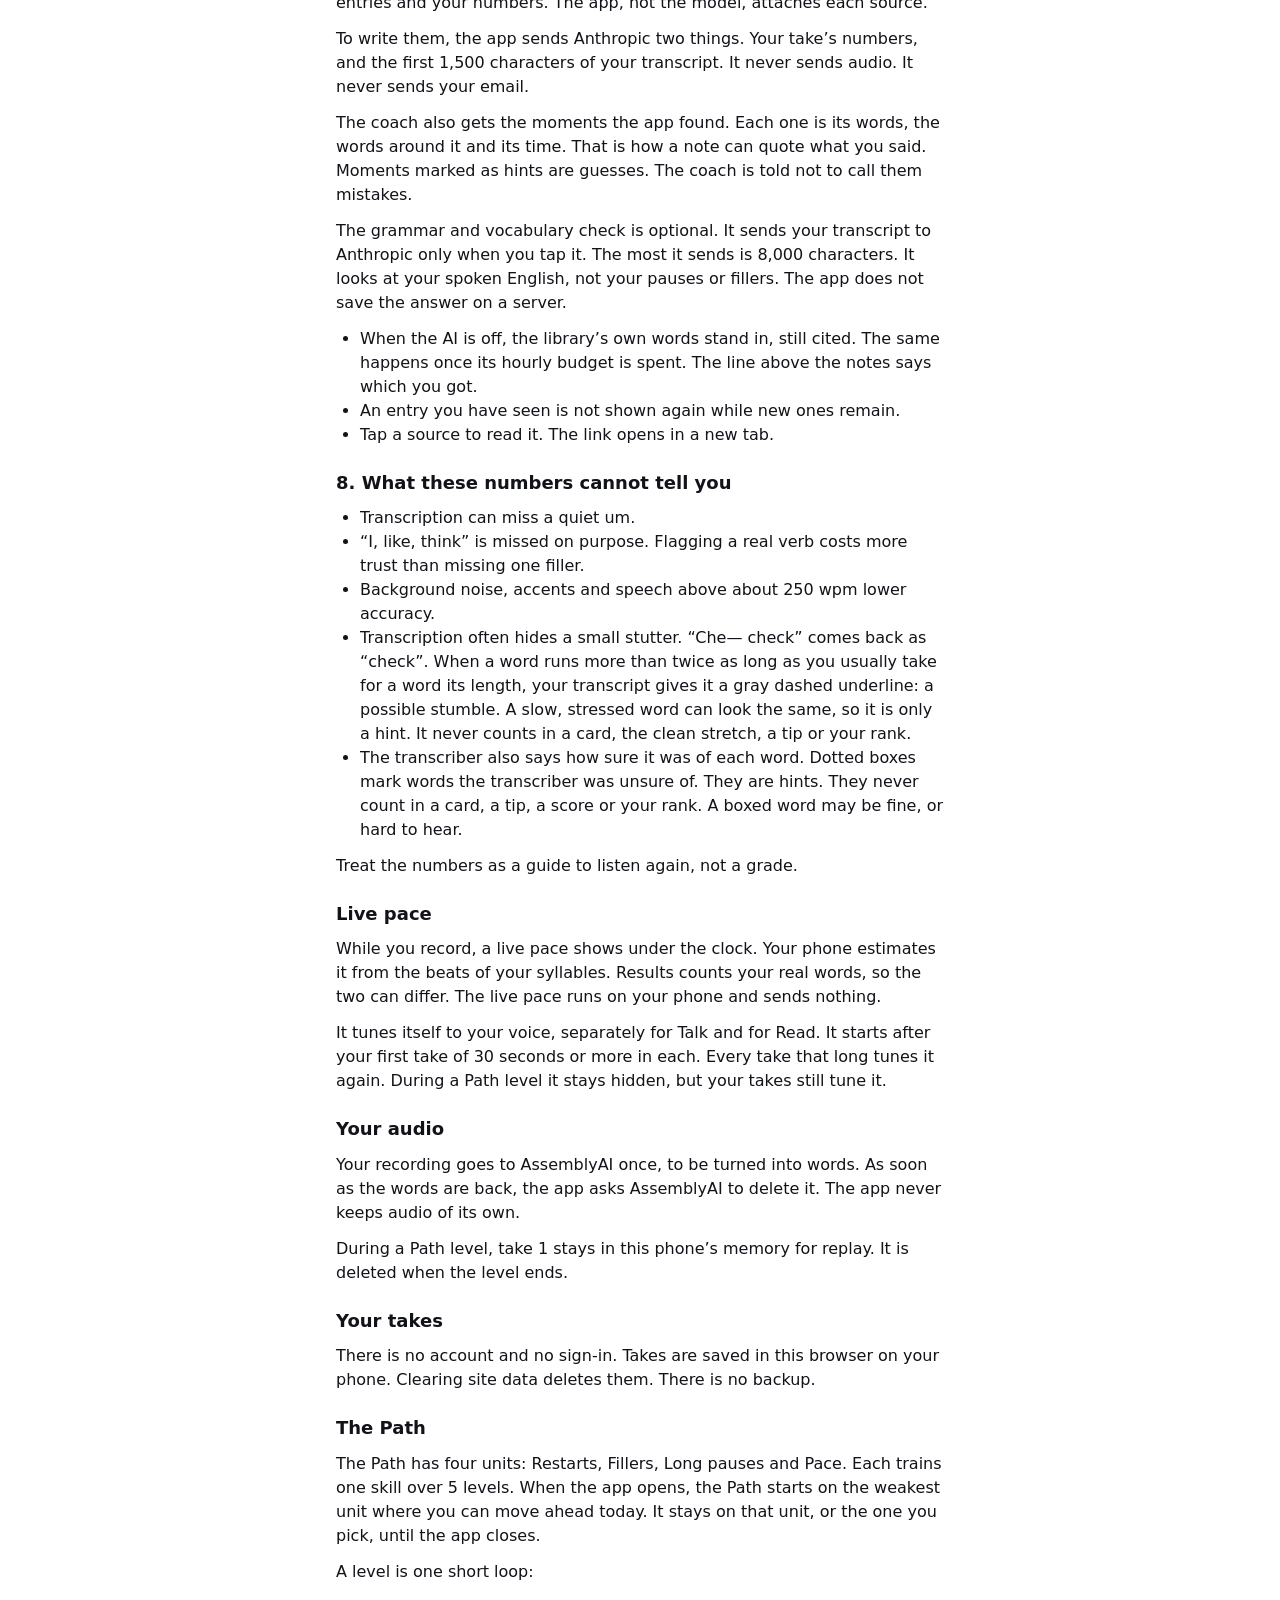
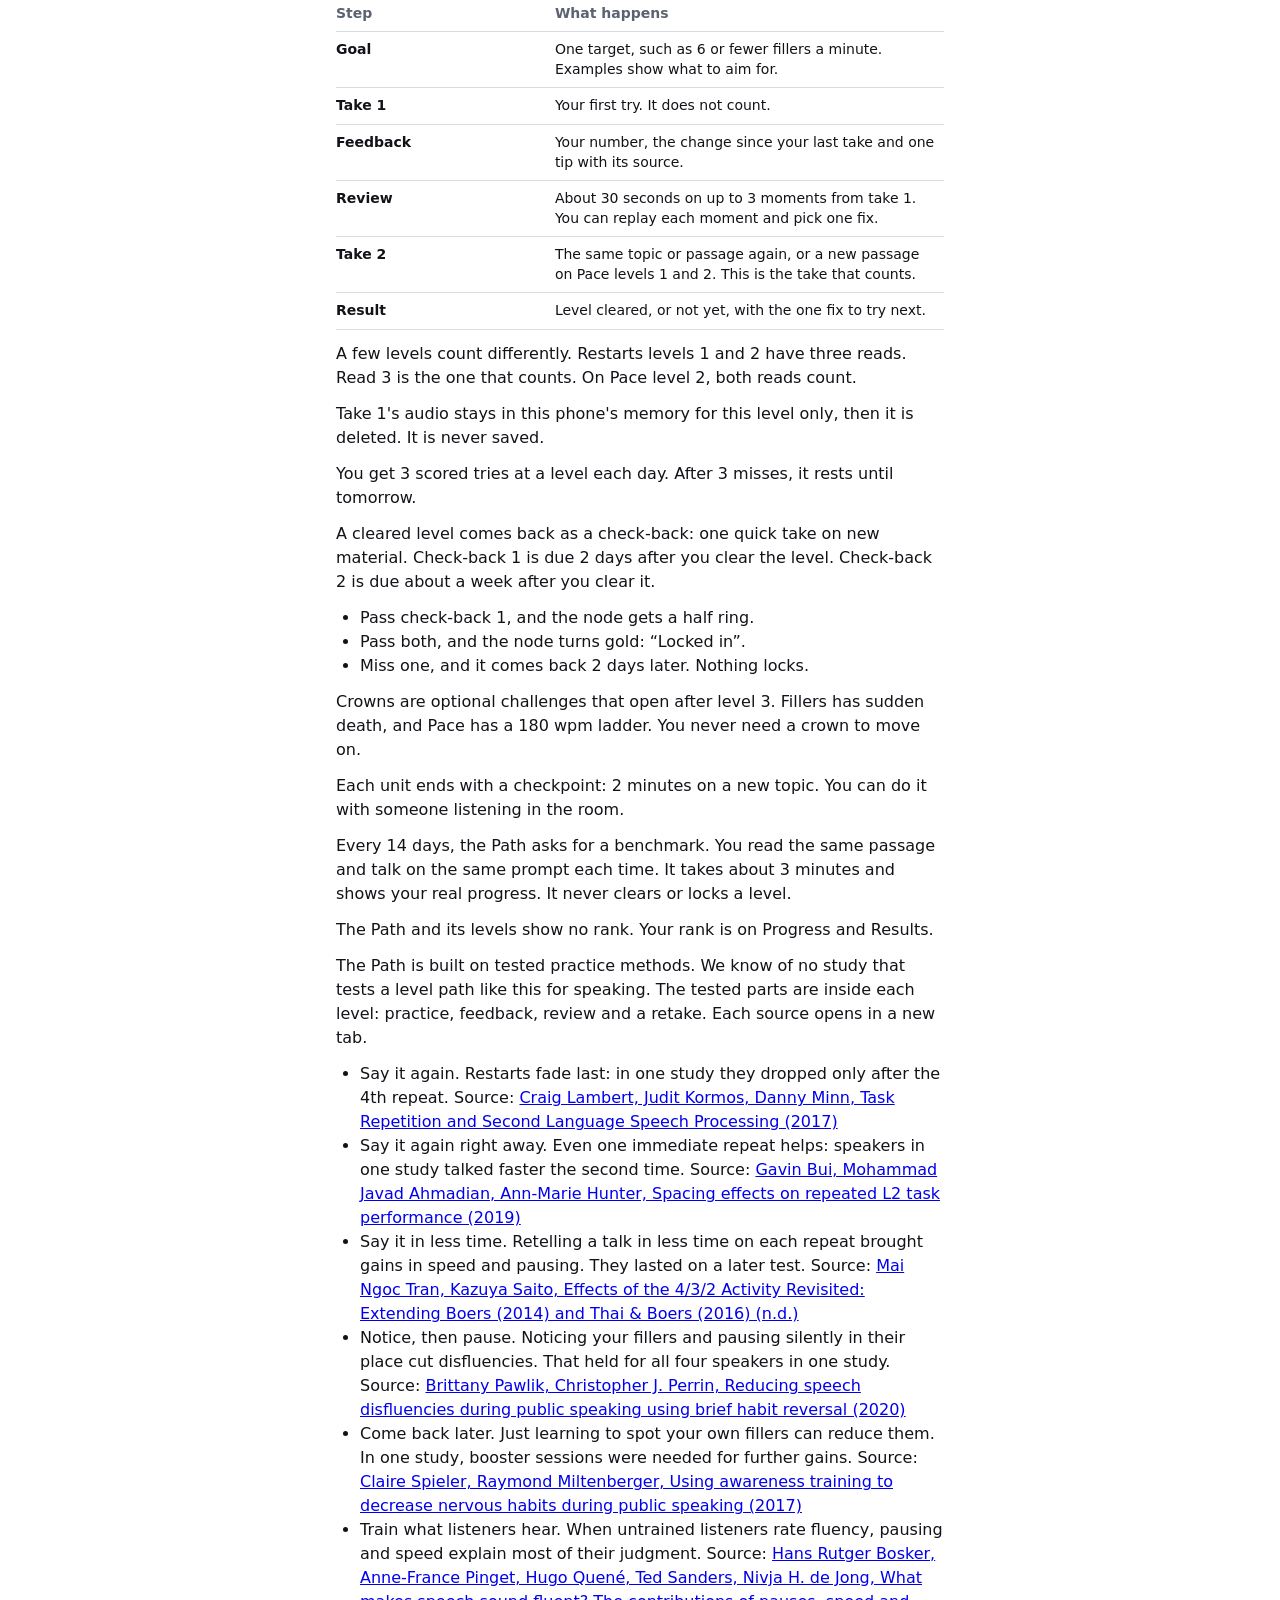
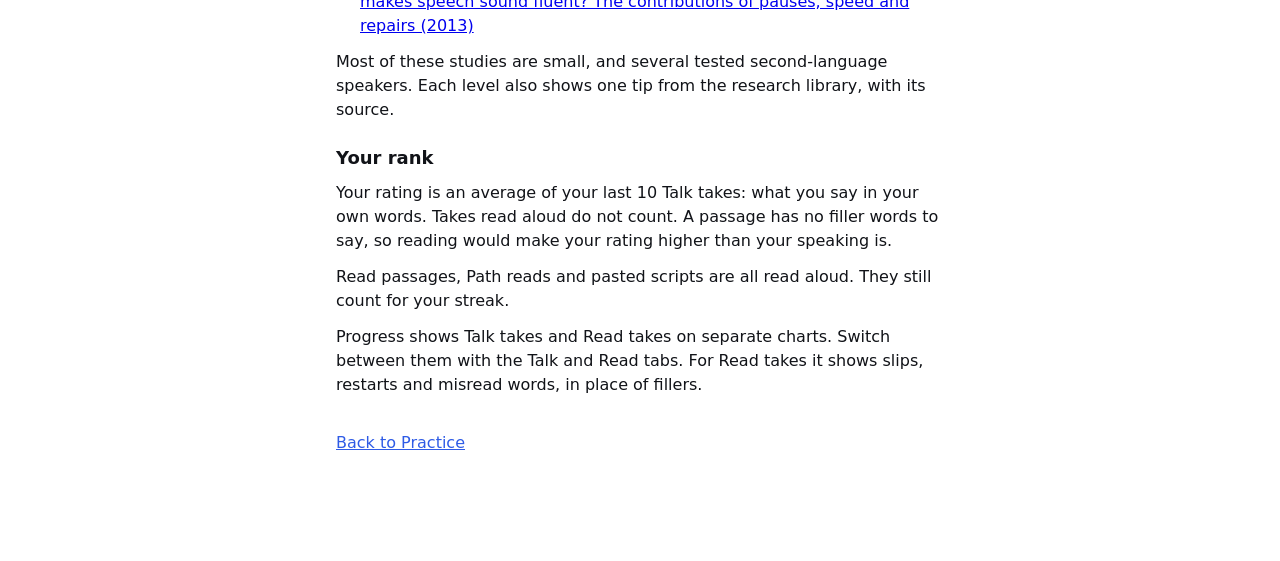
==== commit be2d7983: "How: the Path keeps its unit, or the one you pick, until the app closes how.html said "The Path open" ====
--- a/frontend/how.html
+++ b/frontend/how.html
@@ -256,7 +256,8 @@
       <h2>The Path</h2>
       <p>The Path has four units: Restarts, Fillers, Long pauses and Pace.
         Each trains one skill over 5 levels.
-        The Path opens on the weakest unit where you can move ahead today.</p>
+        When the app opens, the Path starts on the weakest unit where you can move ahead today.
+        It stays on that unit, or the one you pick, until the app closes.</p>
       <p>A level is one short loop:</p>
       <table class="how__table">
         <thead>
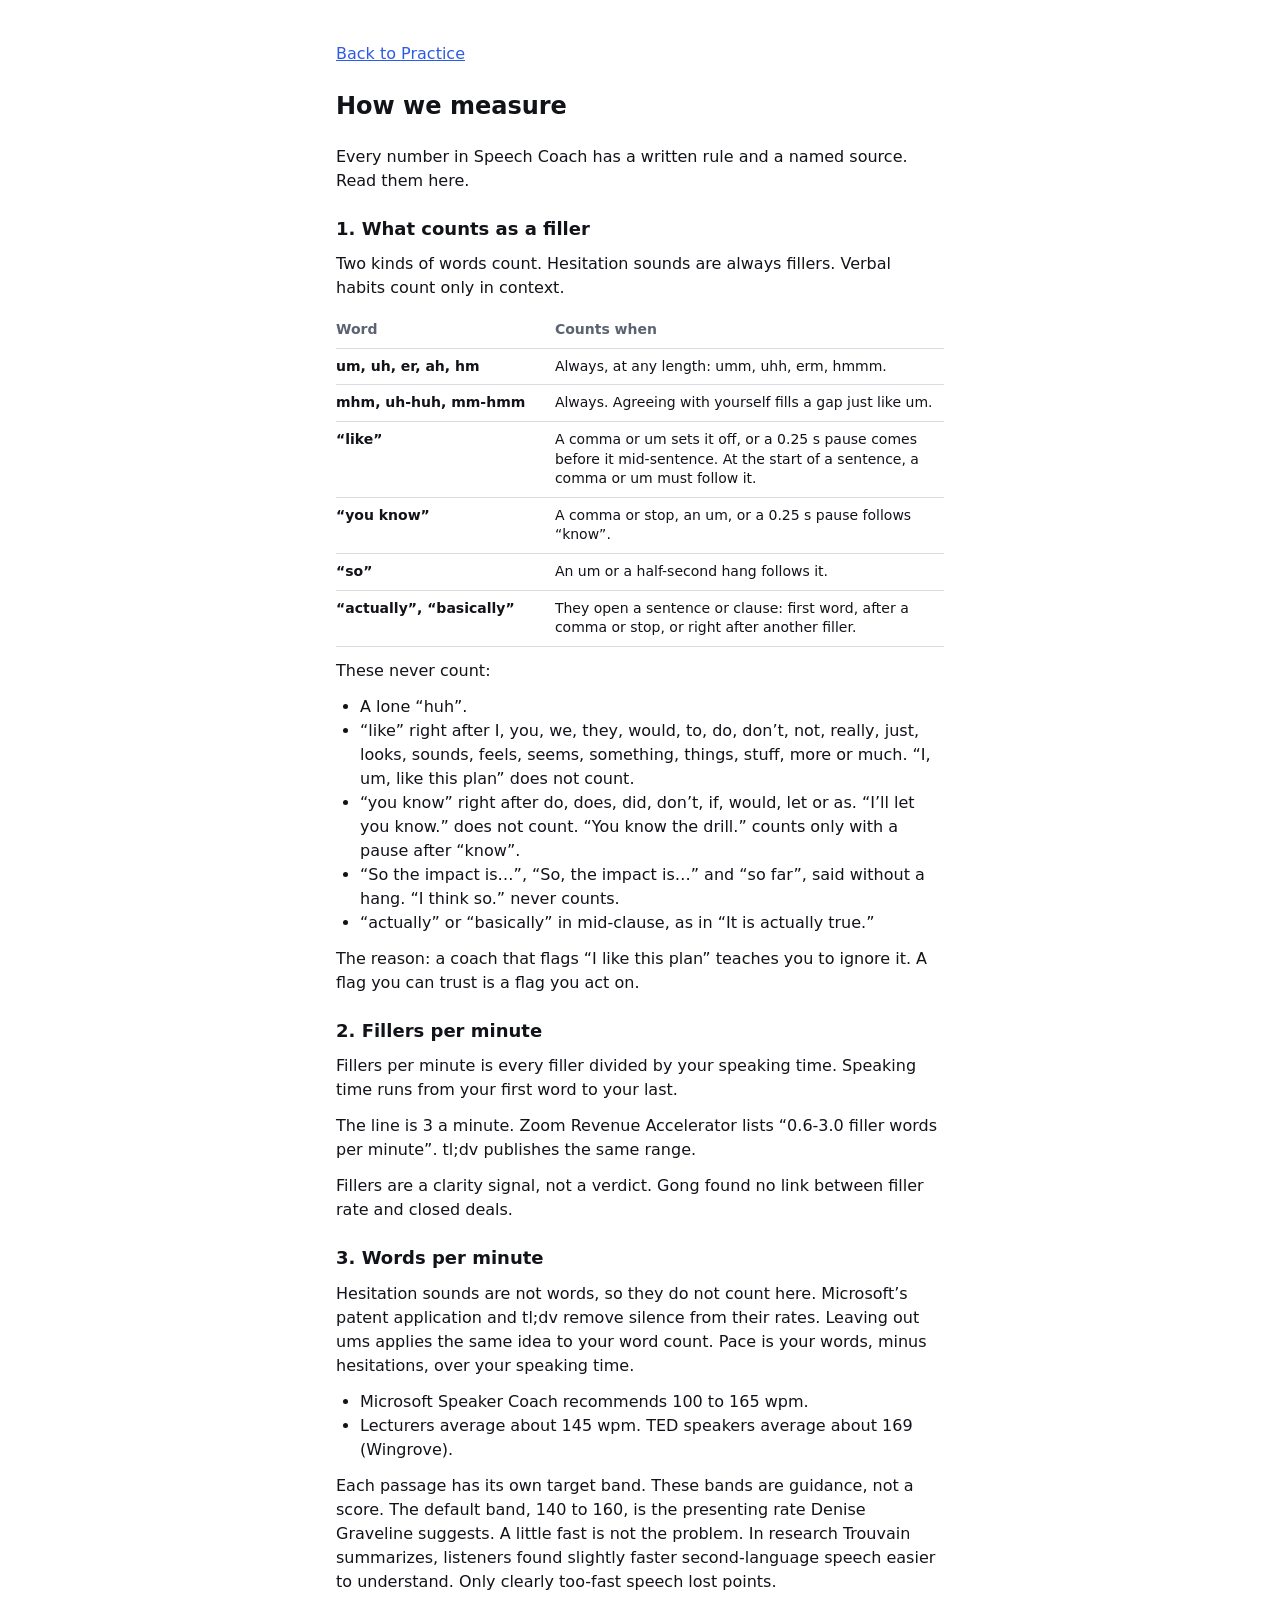
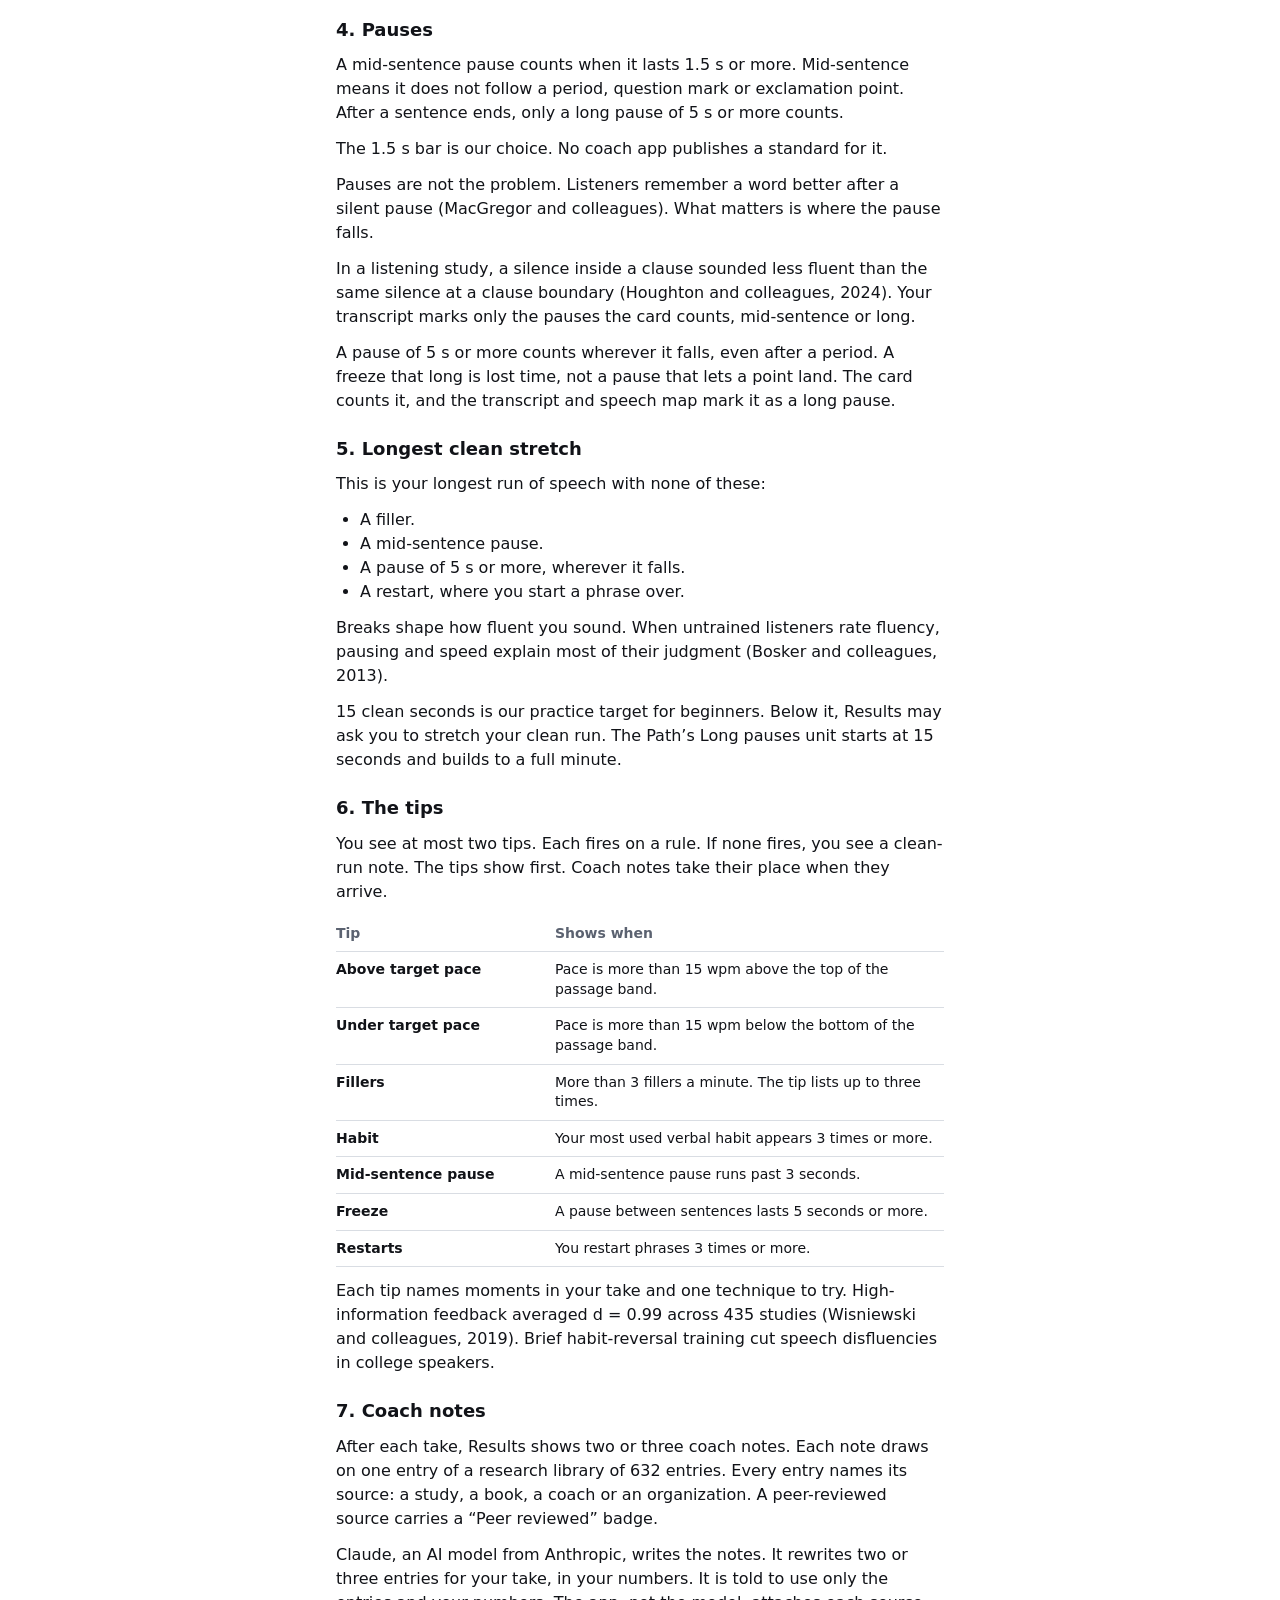
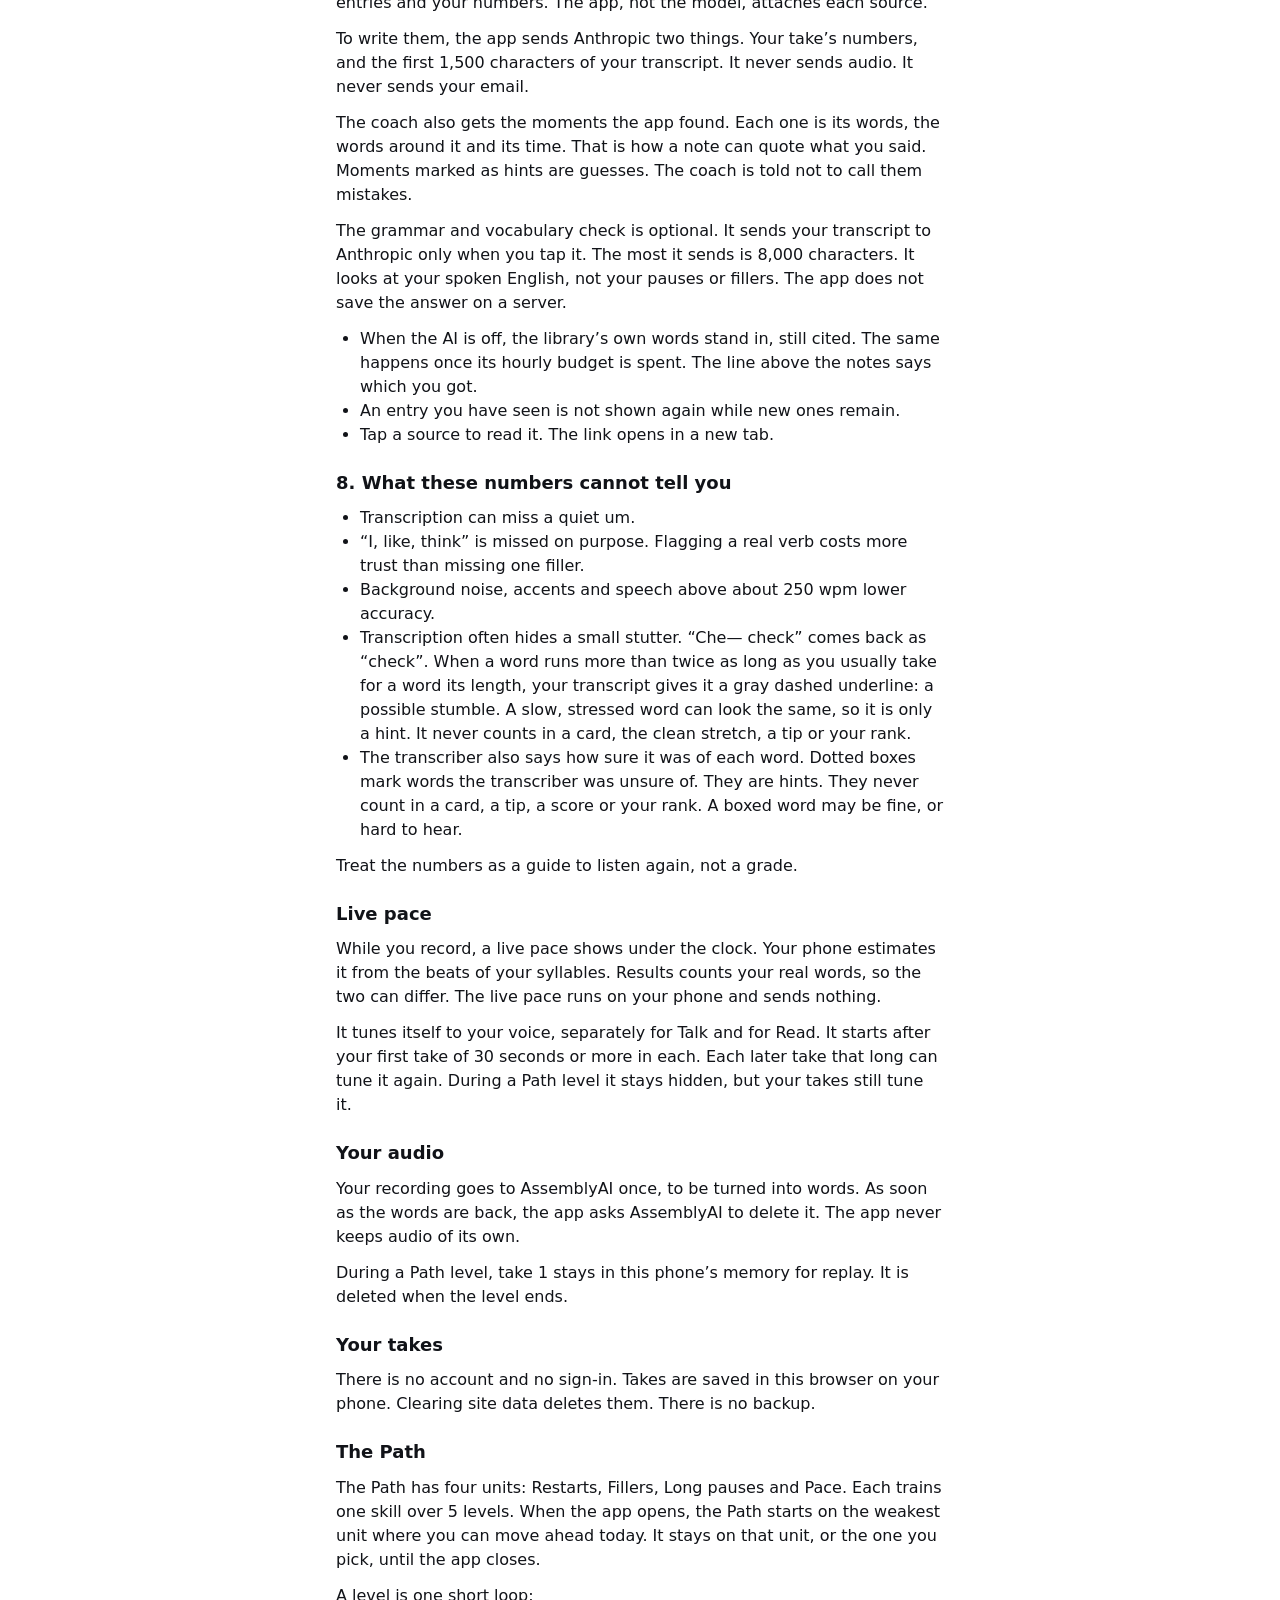
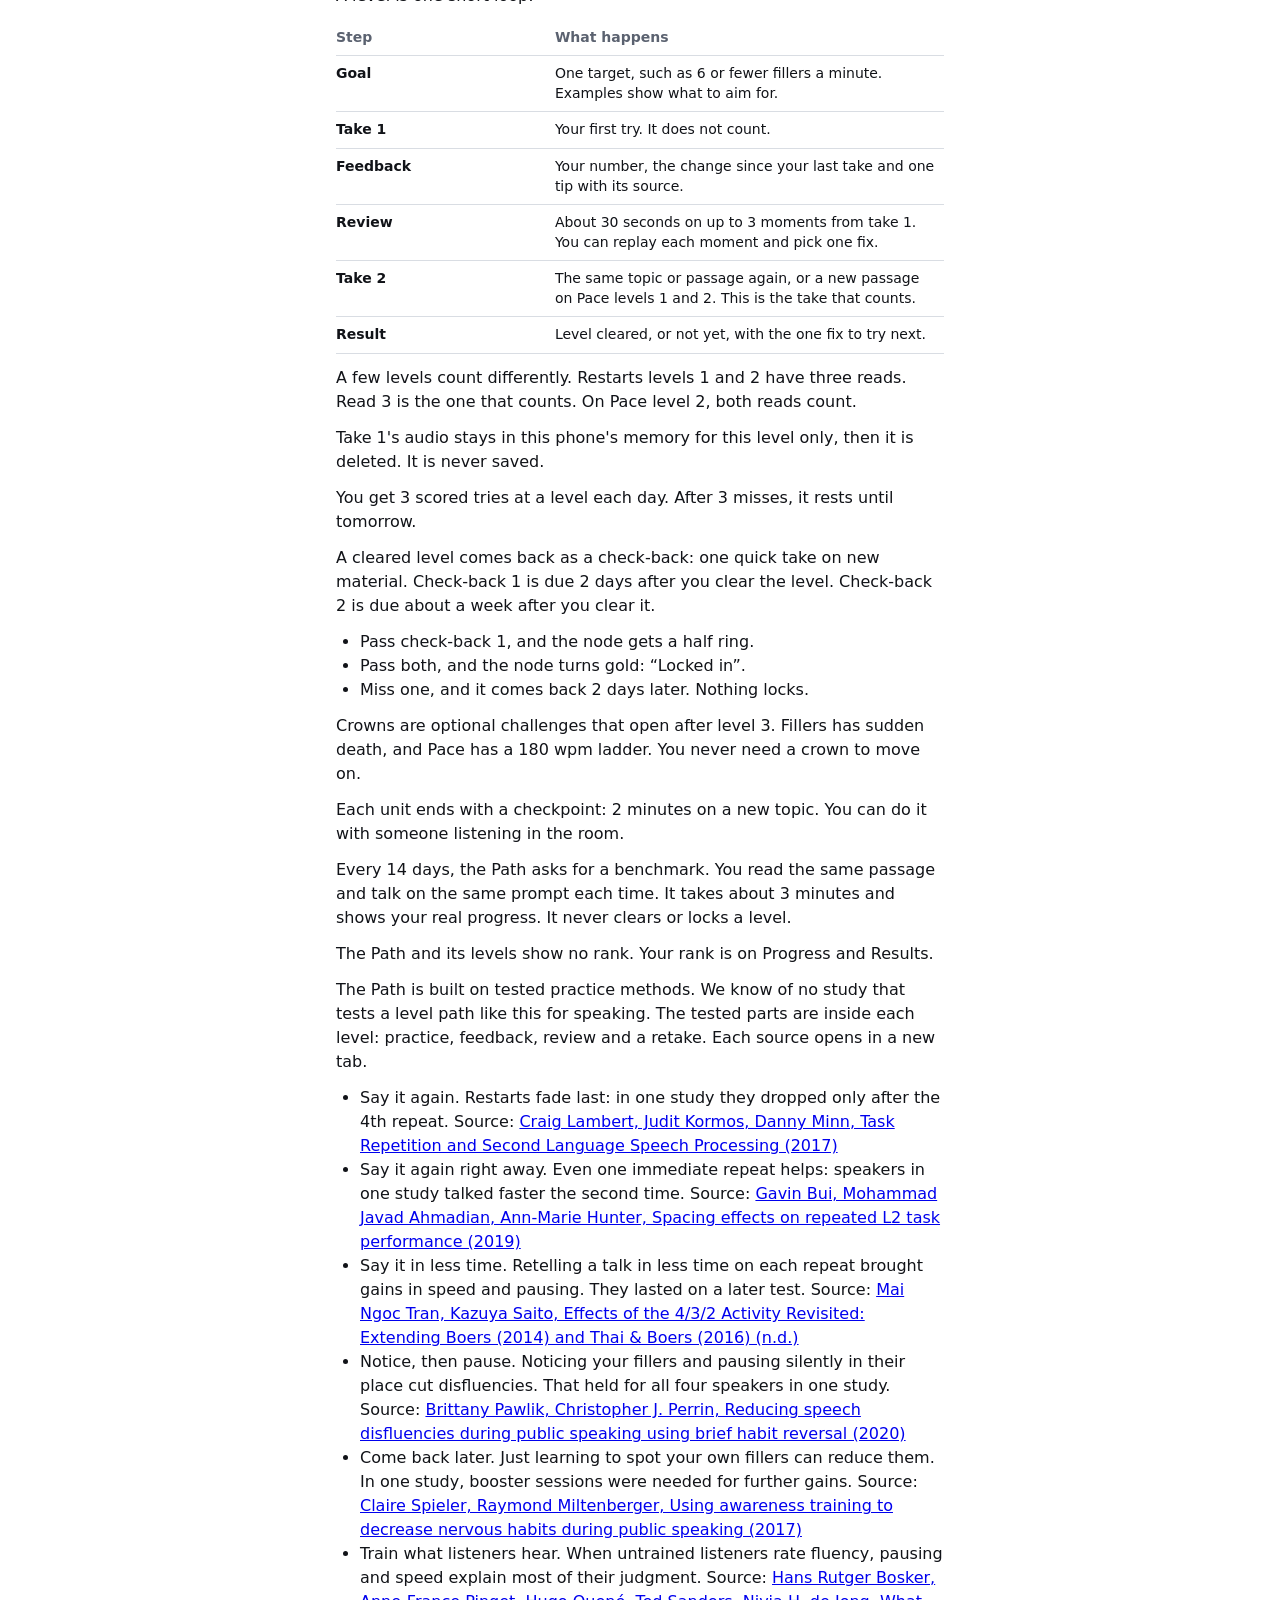
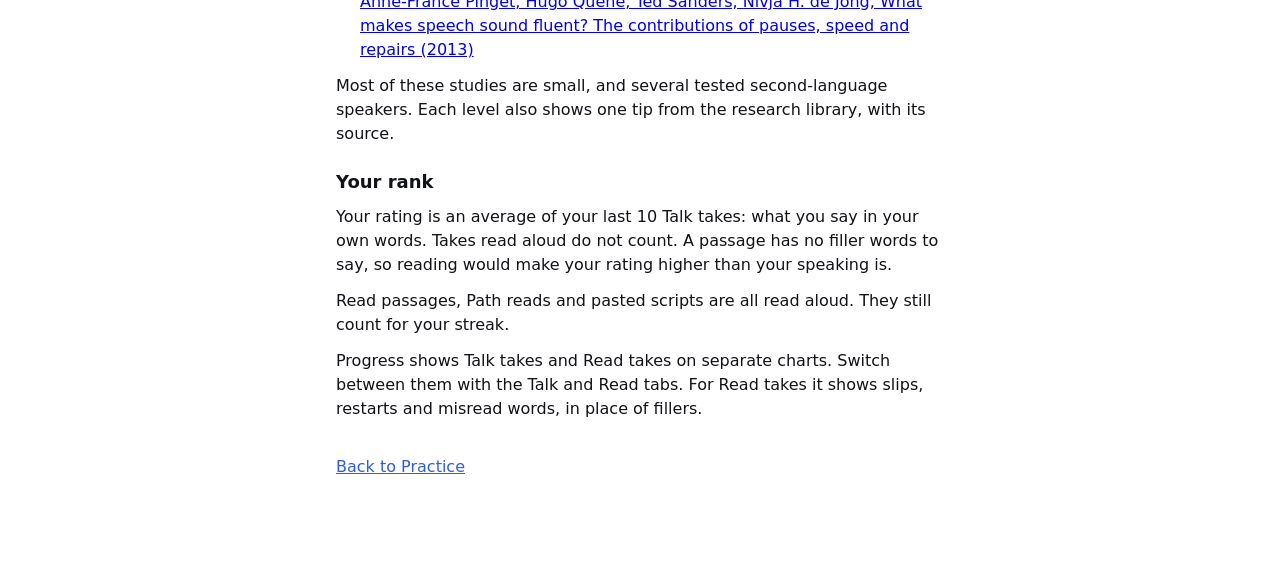
==== commit eacab30b: "Live pace copy: each later take that long can tune it again "Every take that long tunes it again" wa" ====
--- a/frontend/how.html
+++ b/frontend/how.html
@@ -232,7 +232,7 @@
         The live pace runs on your phone and sends nothing.</p>
       <p>It tunes itself to your voice, separately for Talk and for Read.
         It starts after your first take of 30 seconds or more in each.
-        Every take that long tunes it again.
+        Each later take that long can tune it again.
         During a Path level it stays hidden, but your takes still tune it.</p>
     </section>
 
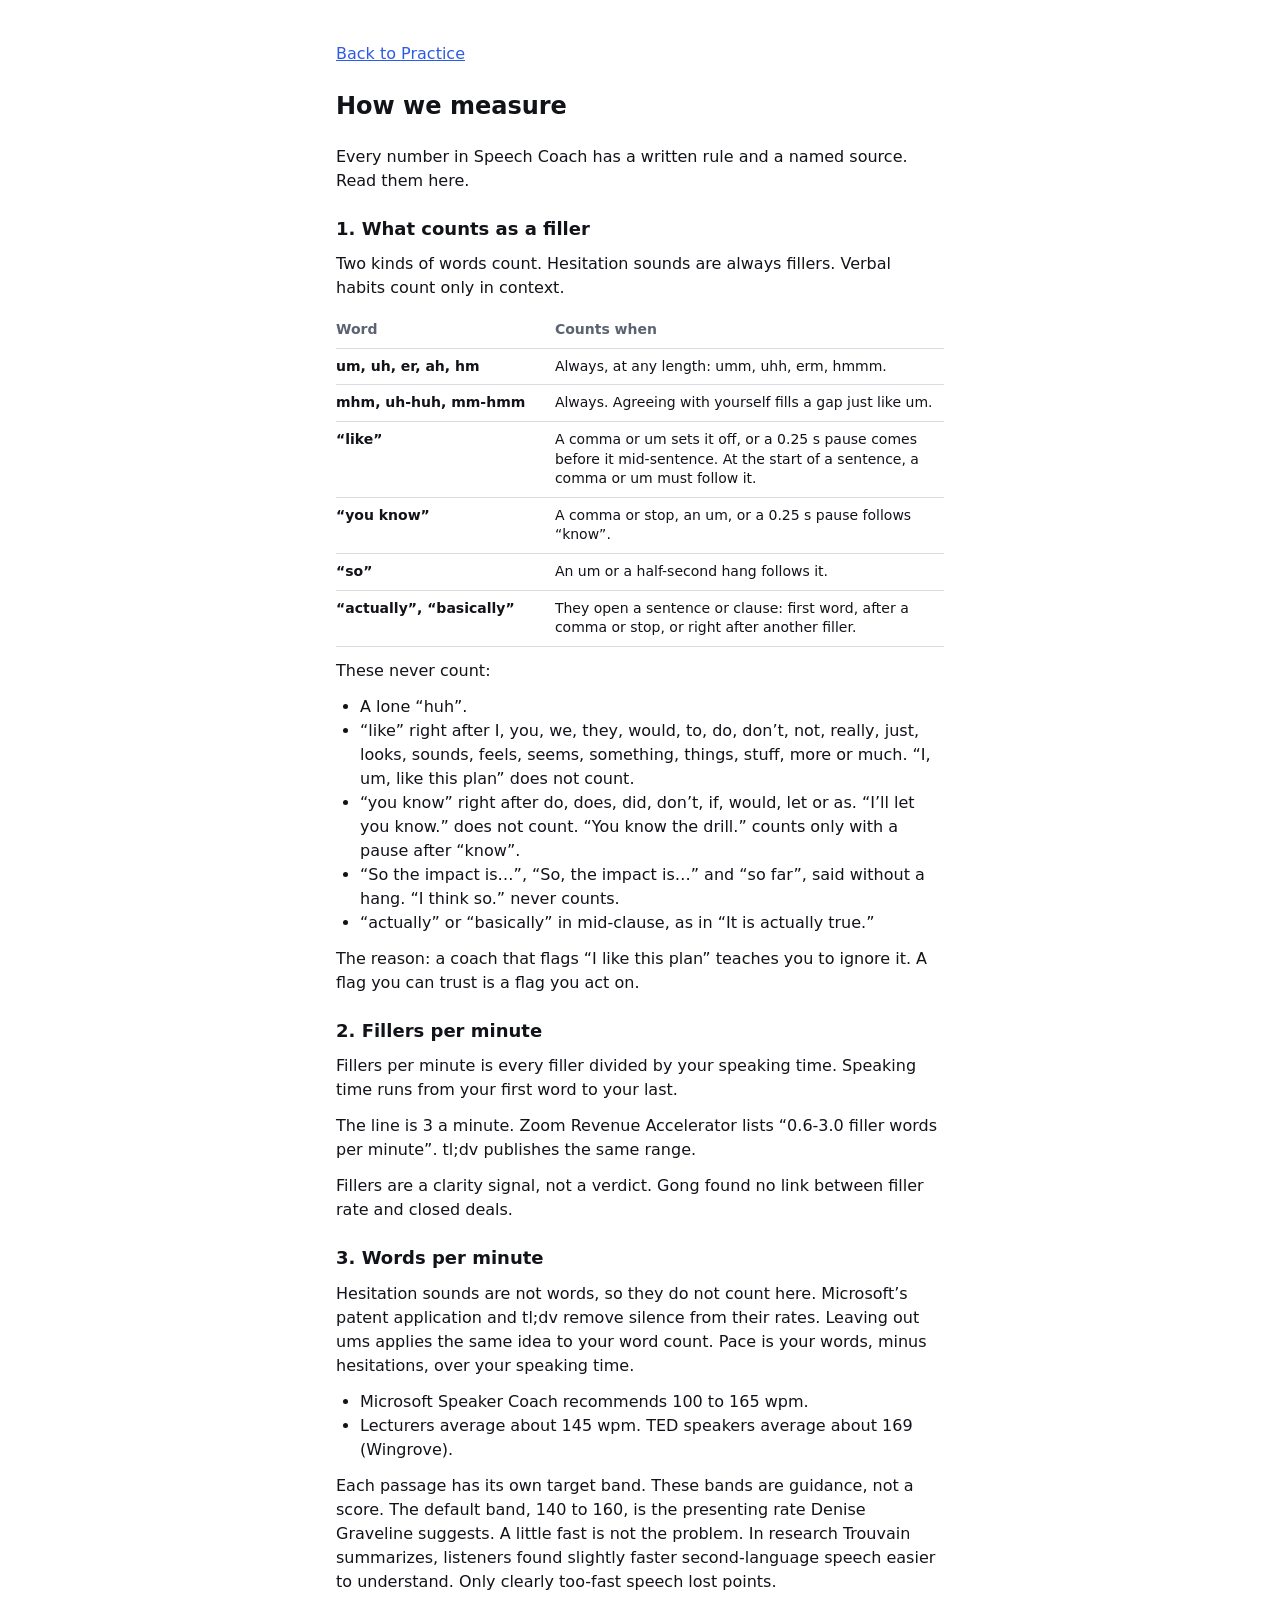
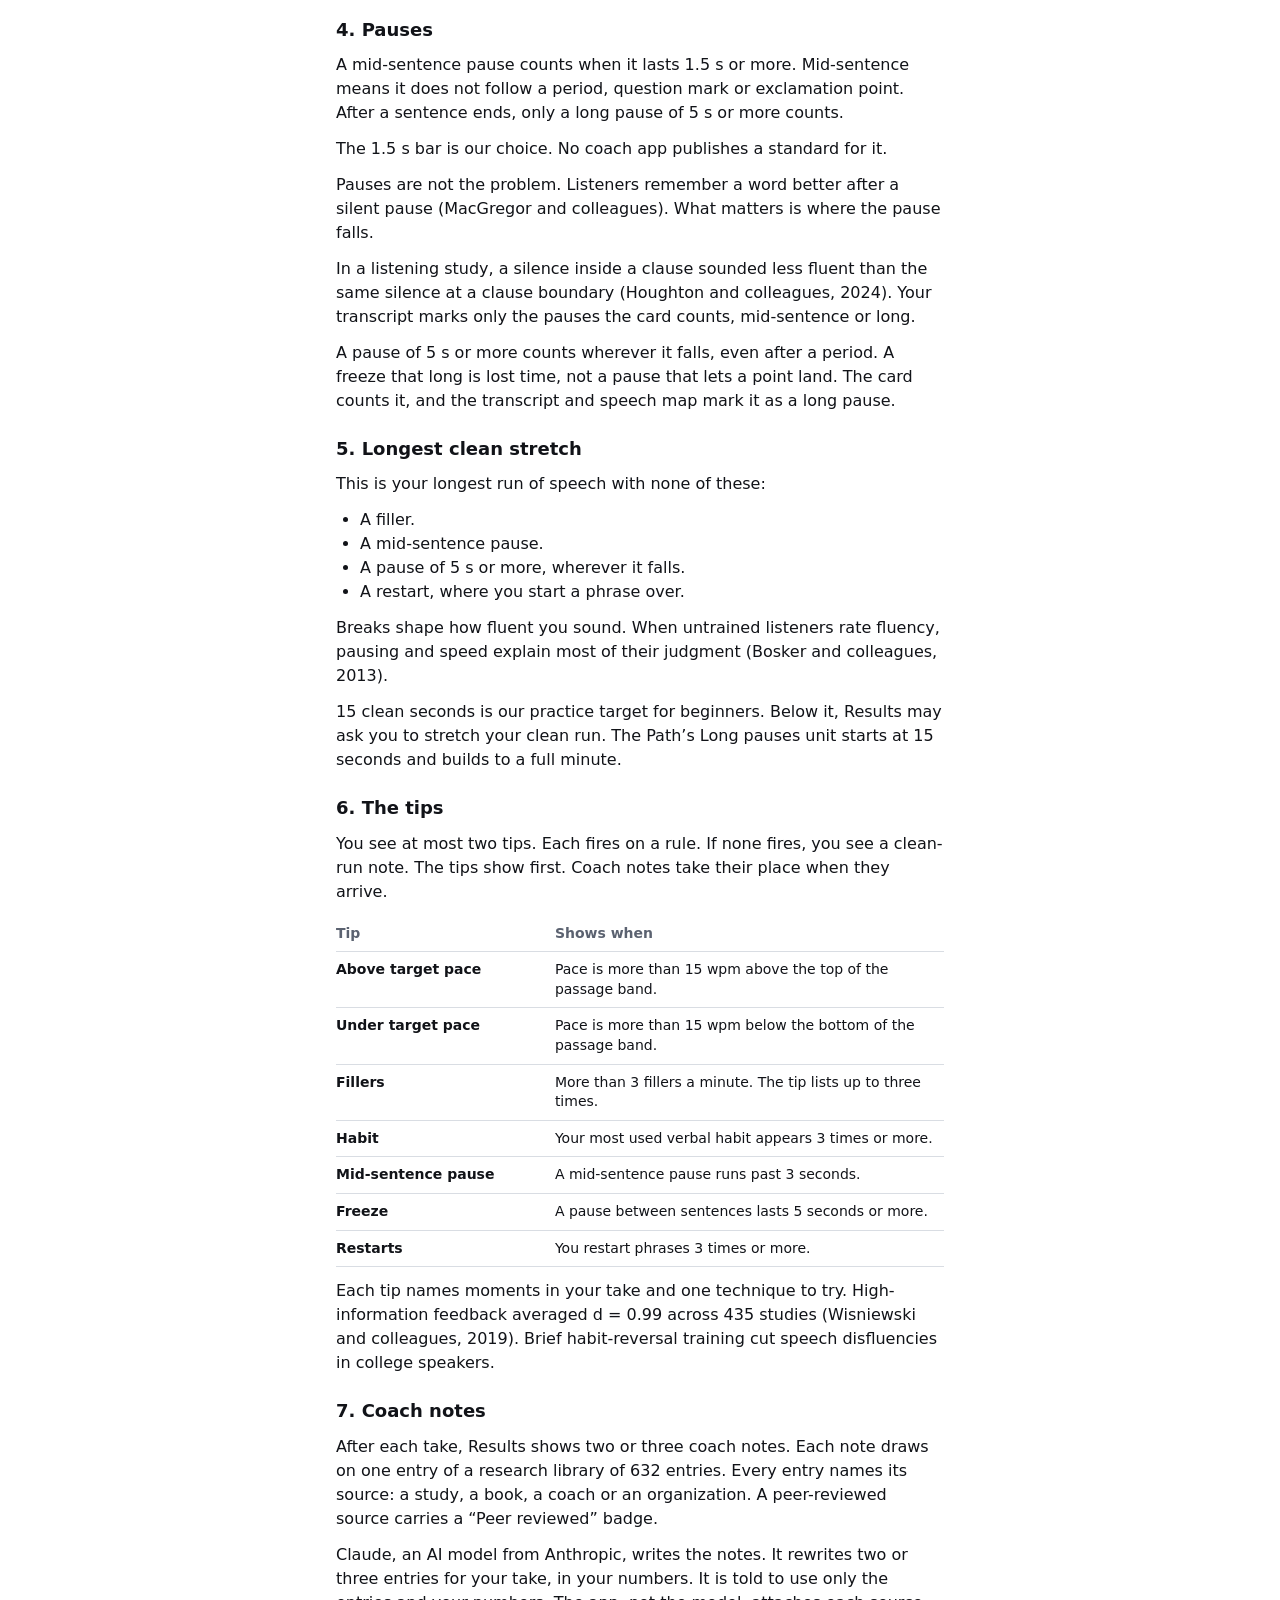
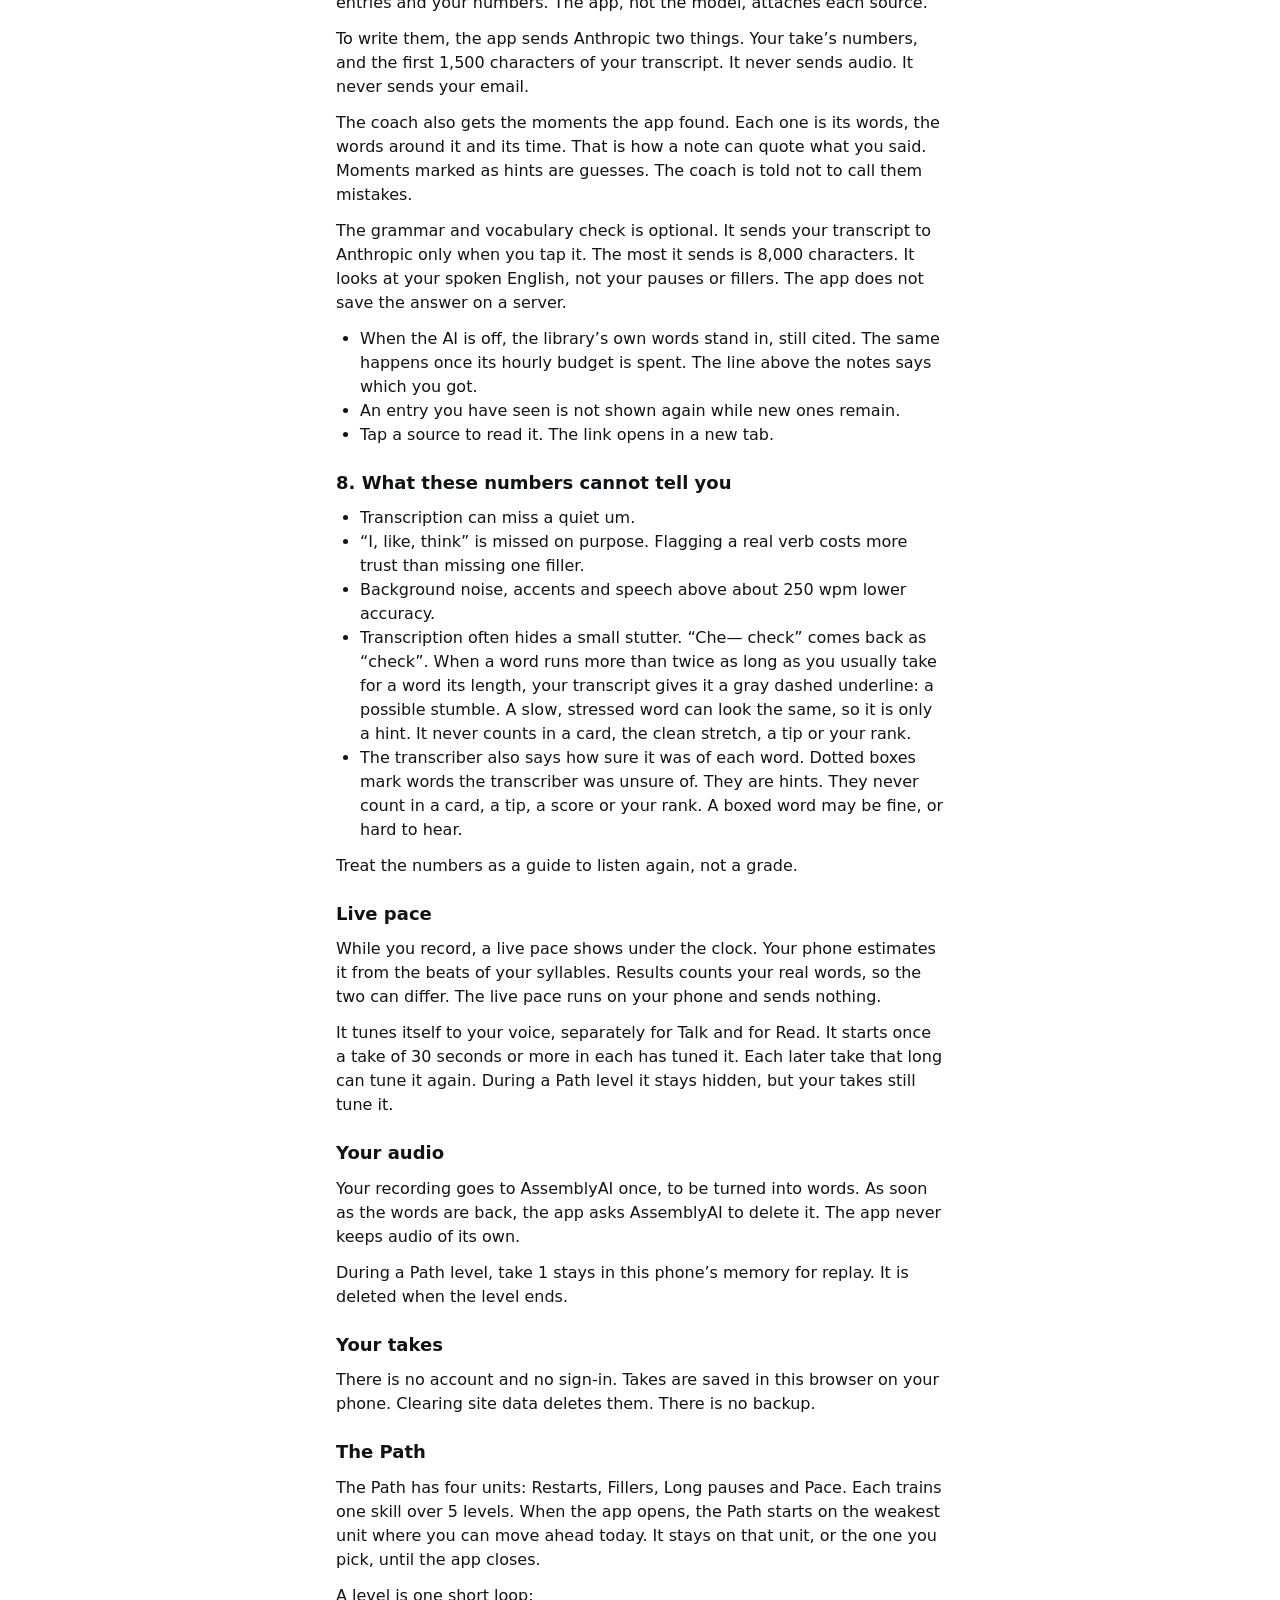
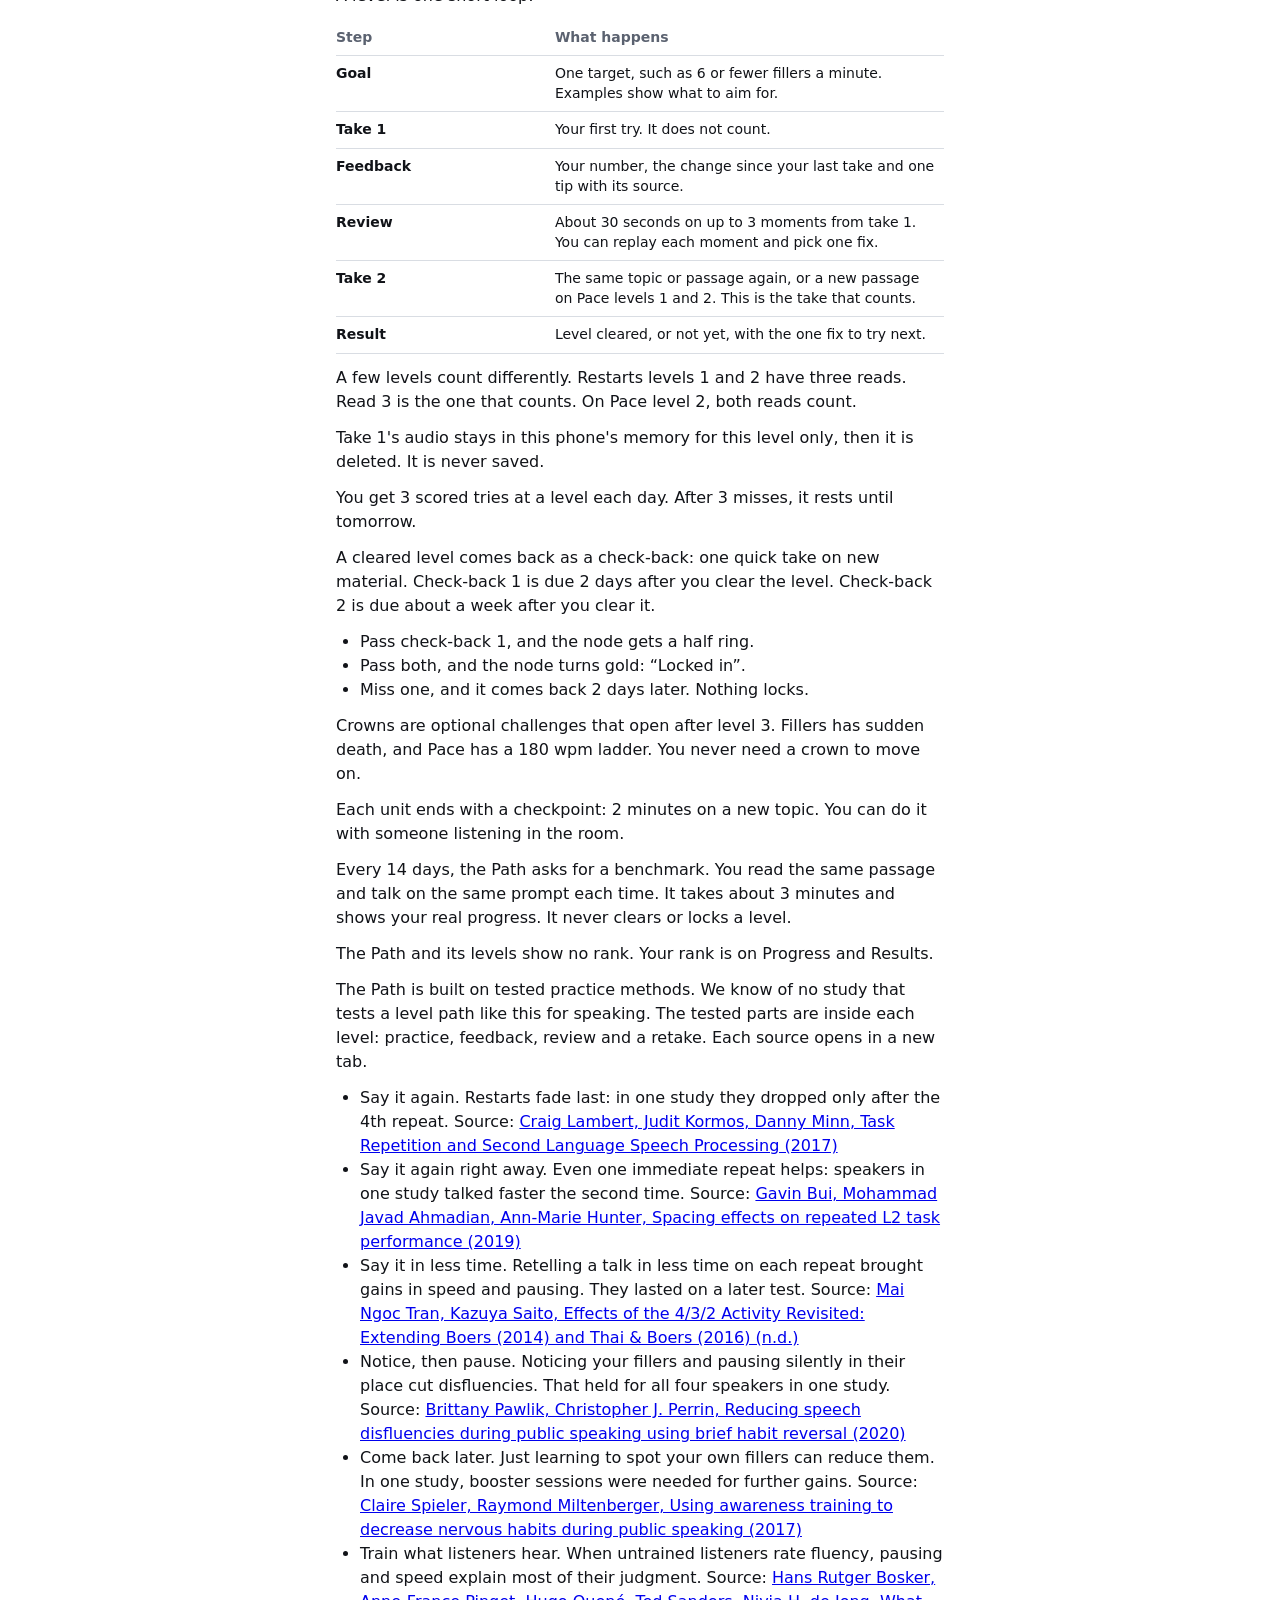
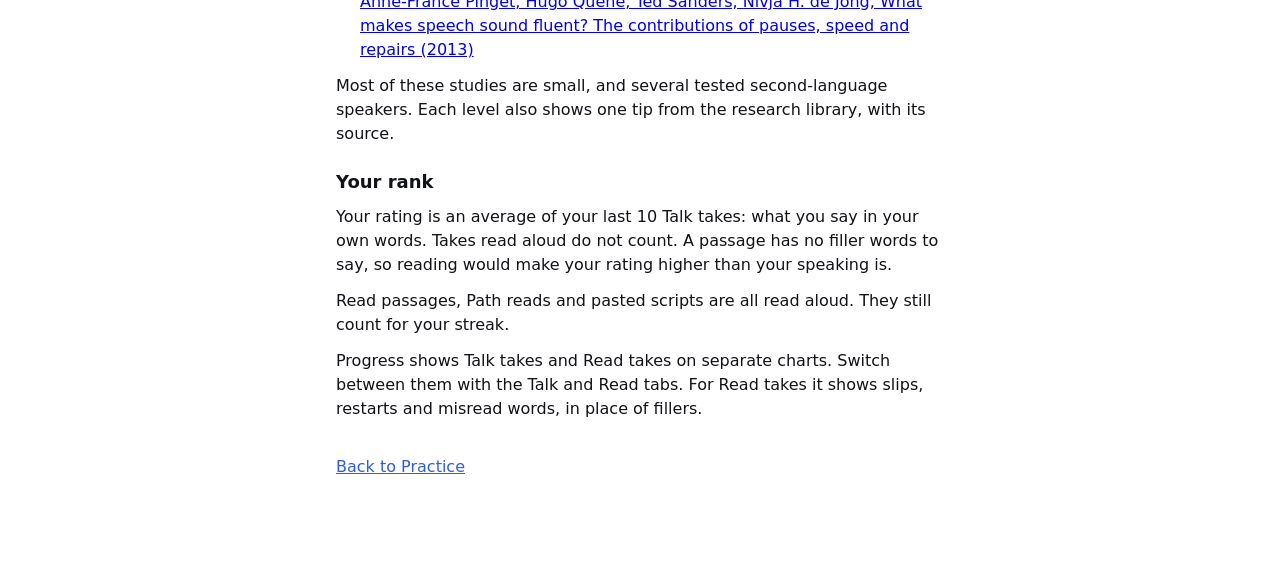
==== commit fa3c523c: "Live pace copy: it starts once a take of 30 s or more has tuned it "It starts after your first take " ====
--- a/frontend/how.html
+++ b/frontend/how.html
@@ -231,7 +231,7 @@
         Results counts your real words, so the two can differ.
         The live pace runs on your phone and sends nothing.</p>
       <p>It tunes itself to your voice, separately for Talk and for Read.
-        It starts after your first take of 30 seconds or more in each.
+        It starts once a take of 30 seconds or more in each has tuned it.
         Each later take that long can tune it again.
         During a Path level it stays hidden, but your takes still tune it.</p>
     </section>
--- a/frontend/styles.css
+++ b/frontend/styles.css
@@ -3786,7 +3786,9 @@
   white-space: nowrap;
 }
 
-/* With no measured take, Best reads "Not measured" in small muted words that may wrap. */
+/* "Not measured" in small muted words that may wrap: Best when no take can win it, Latest when
+   no take is charted (Slips with no read counted), and the change from the average when no
+   earlier take is charted to average. */
 .progress-summary__value--none {
   font-size: var(--fs-small);
   line-height: 1.4;
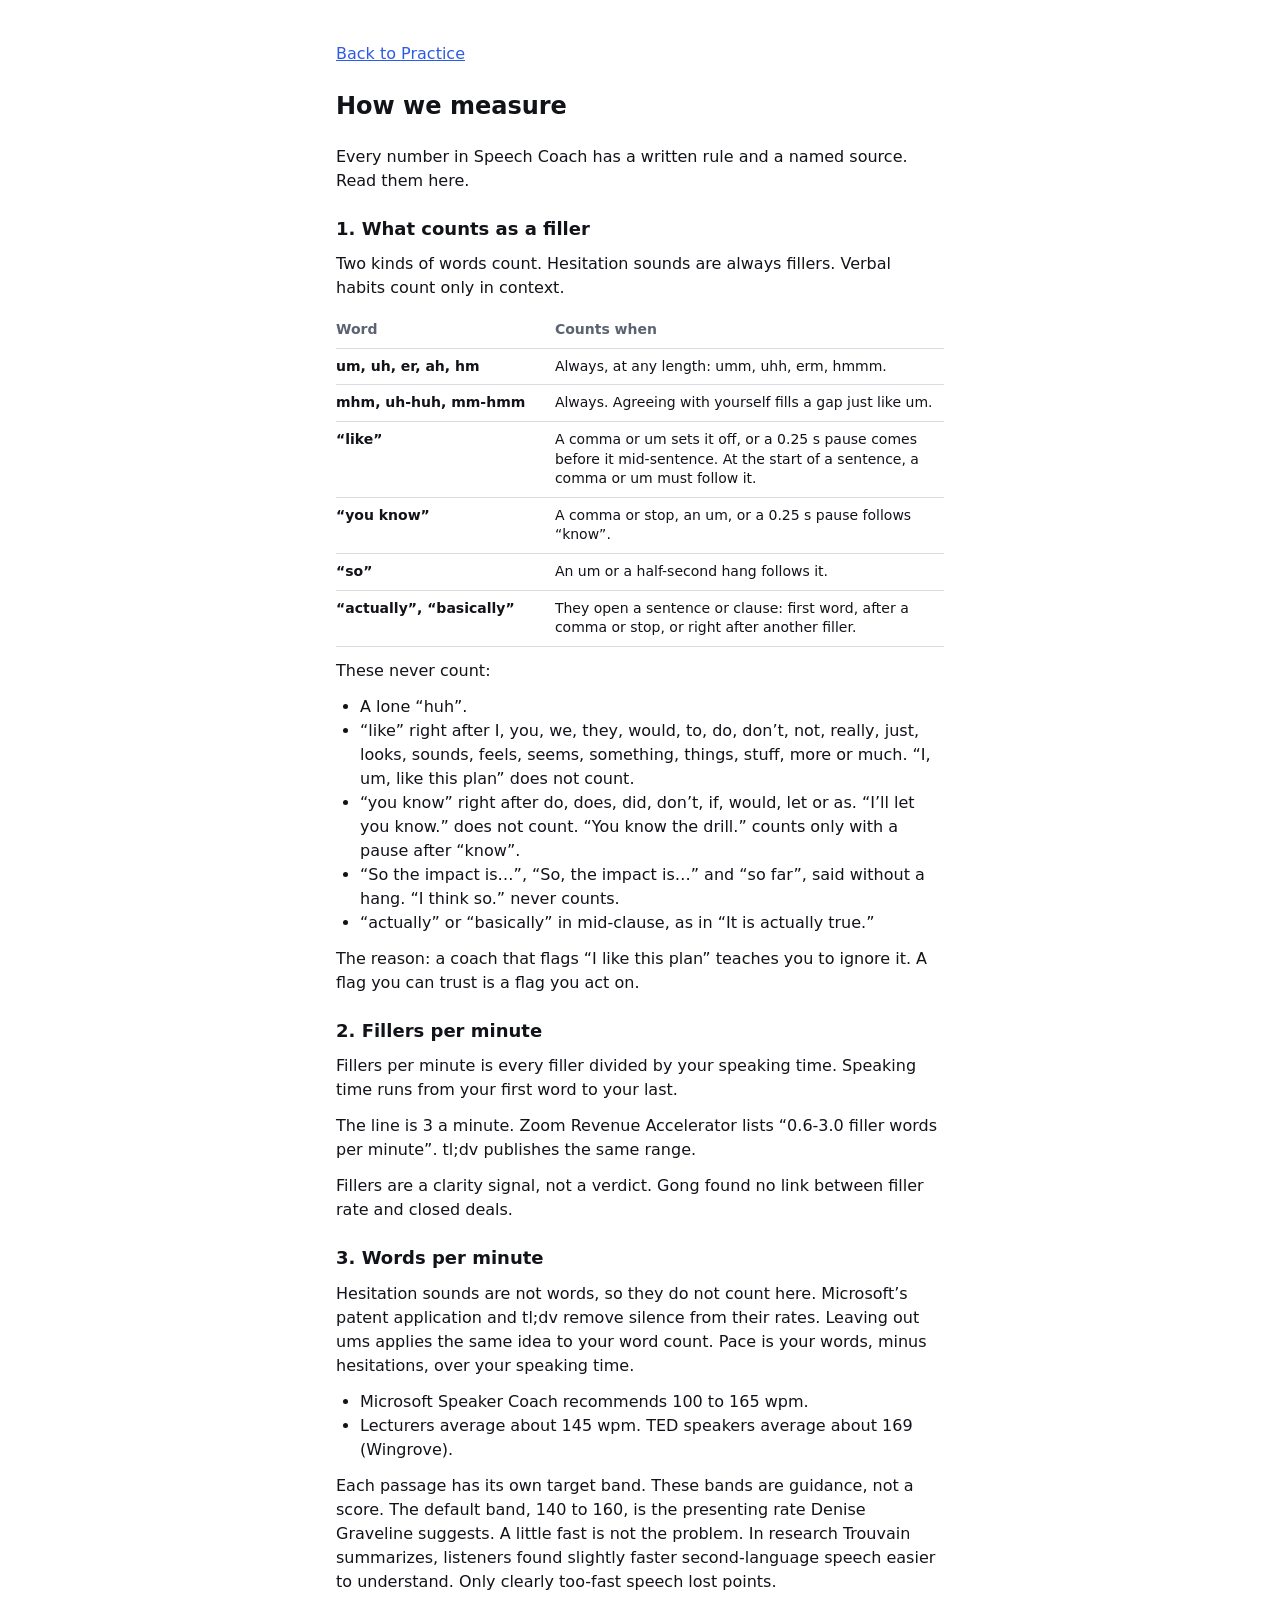
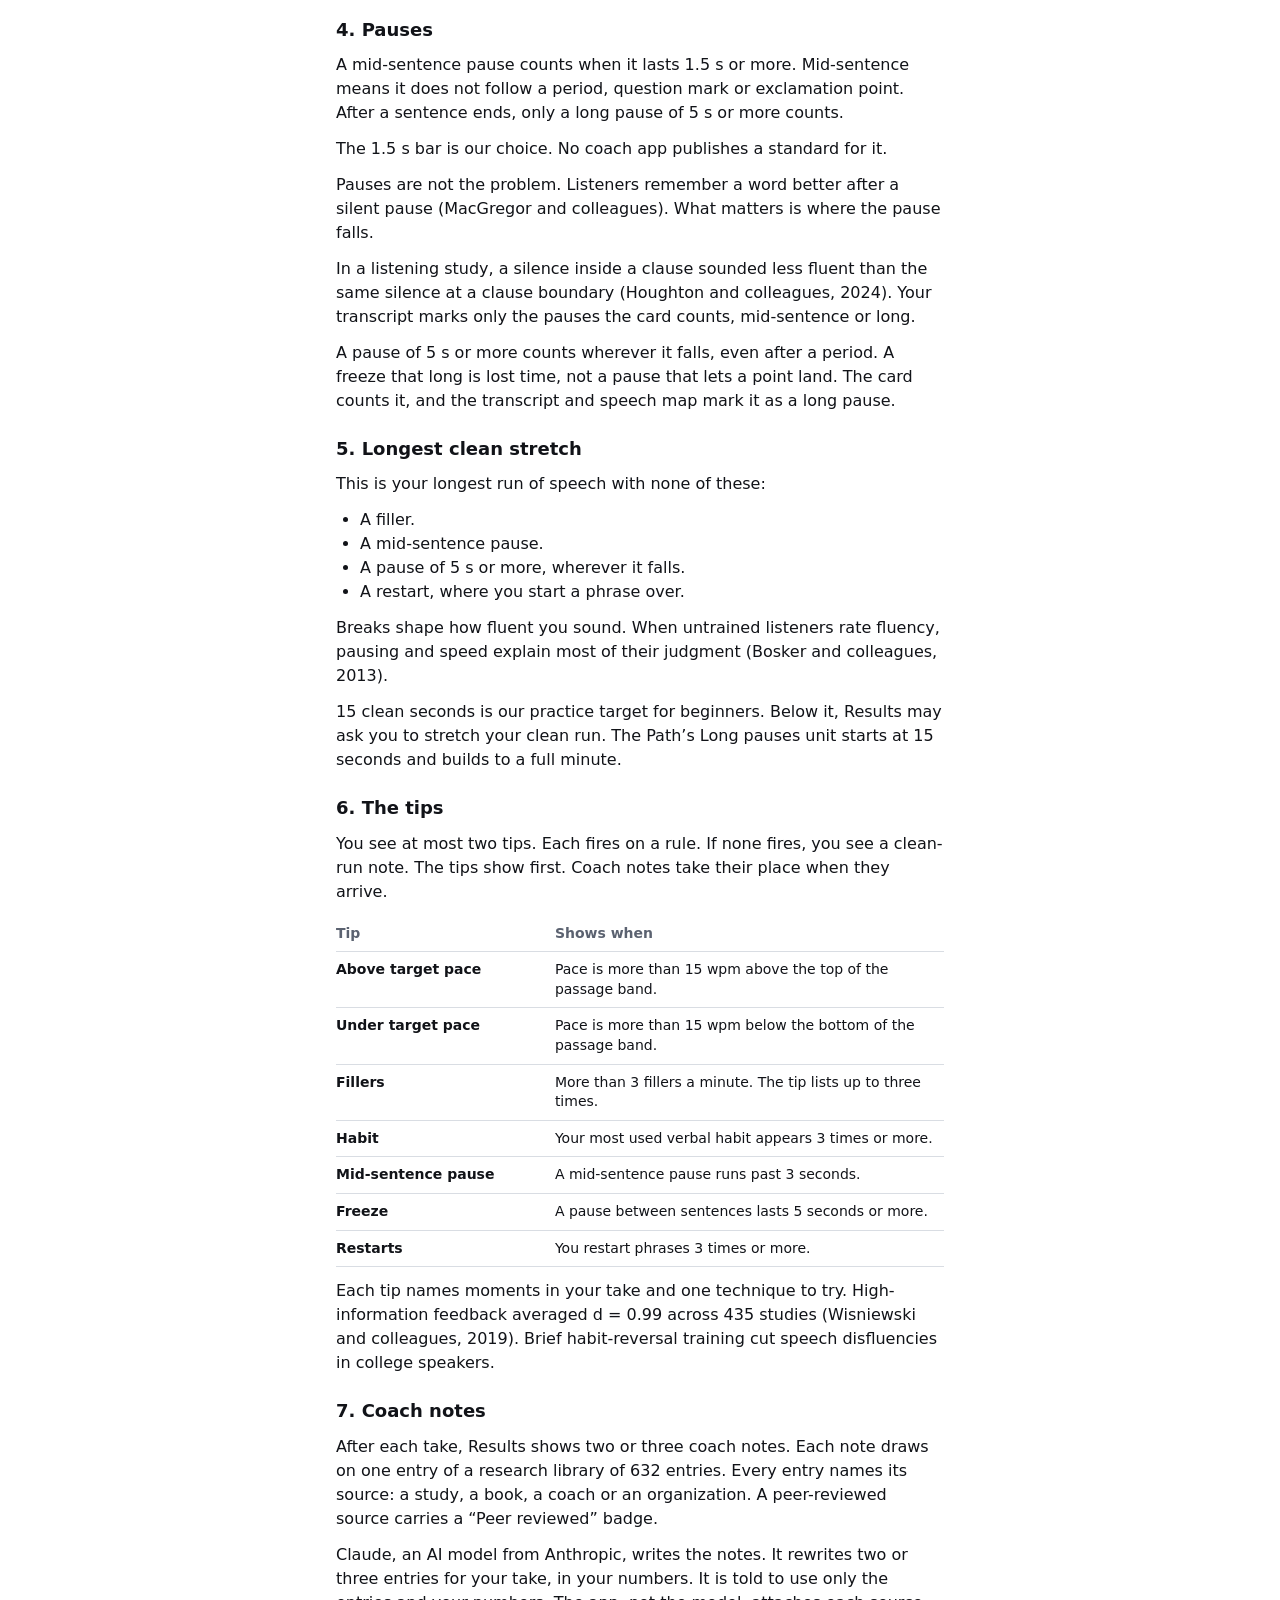
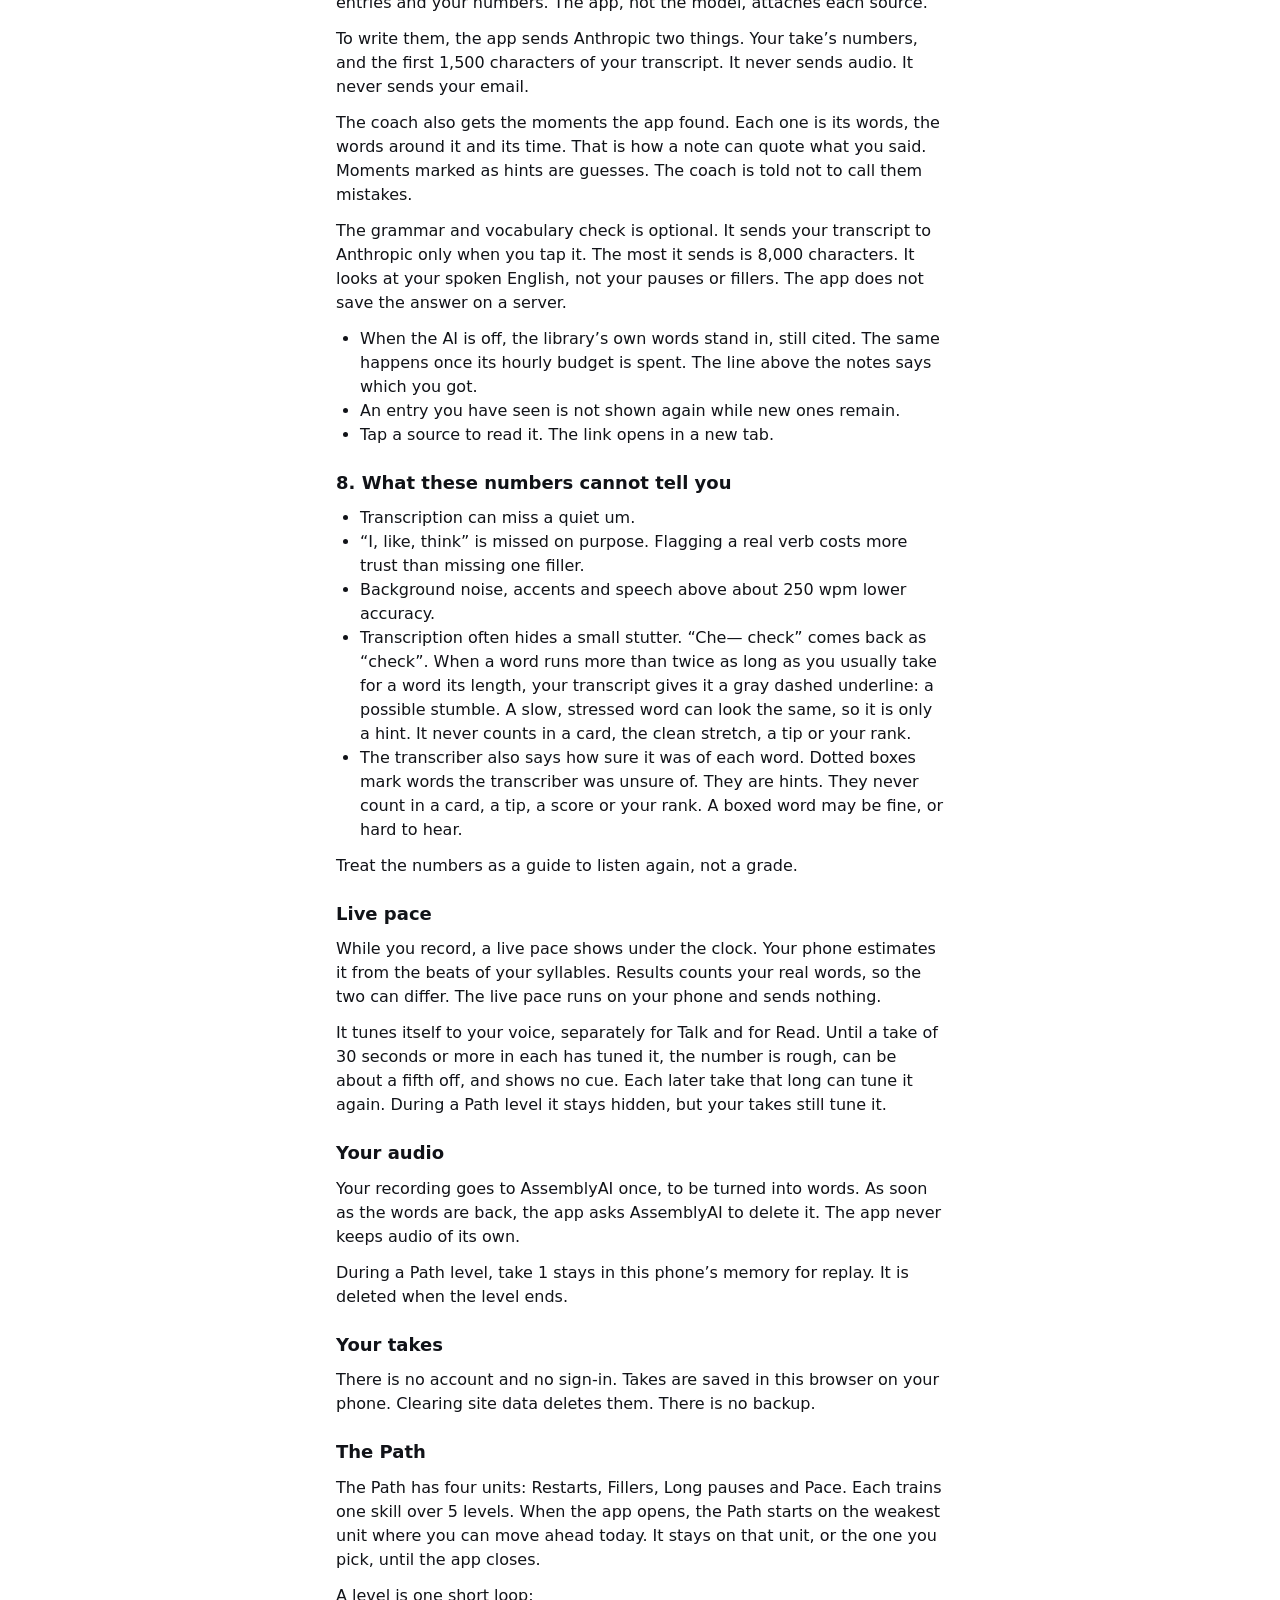
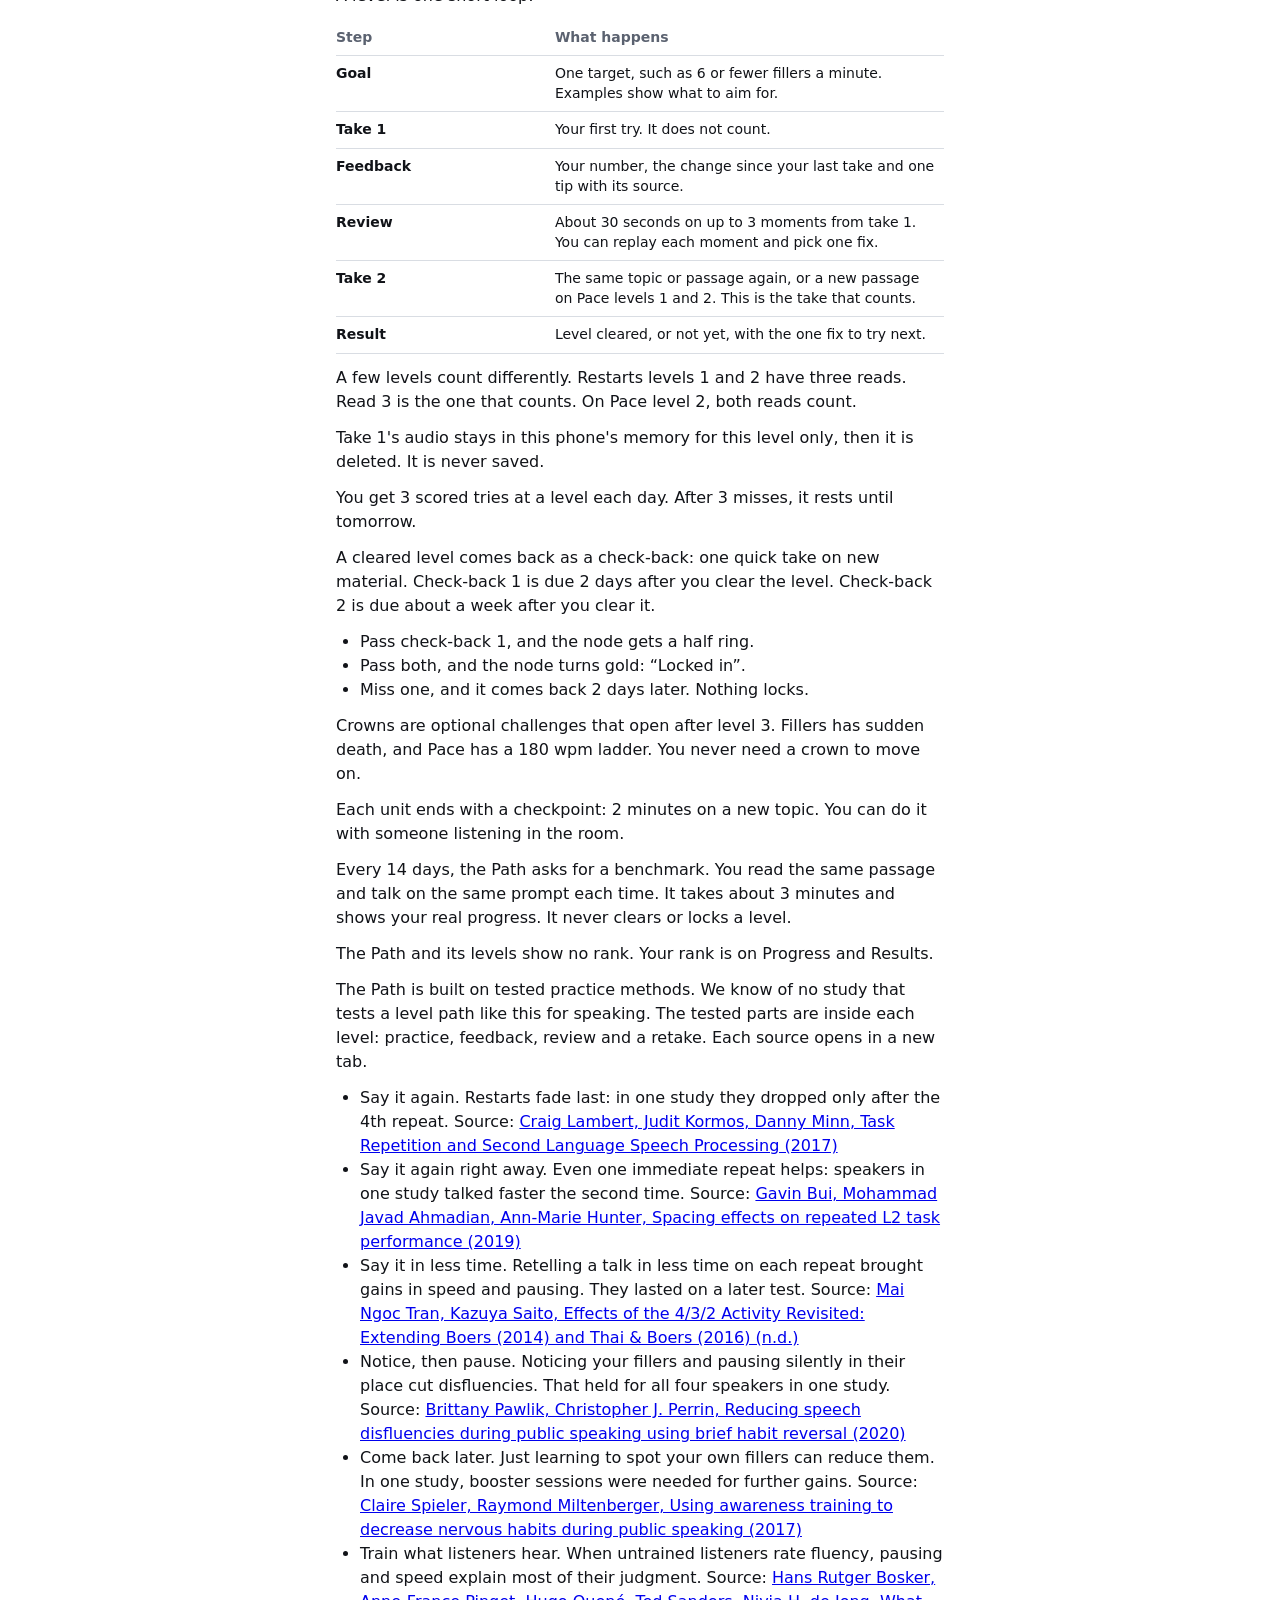
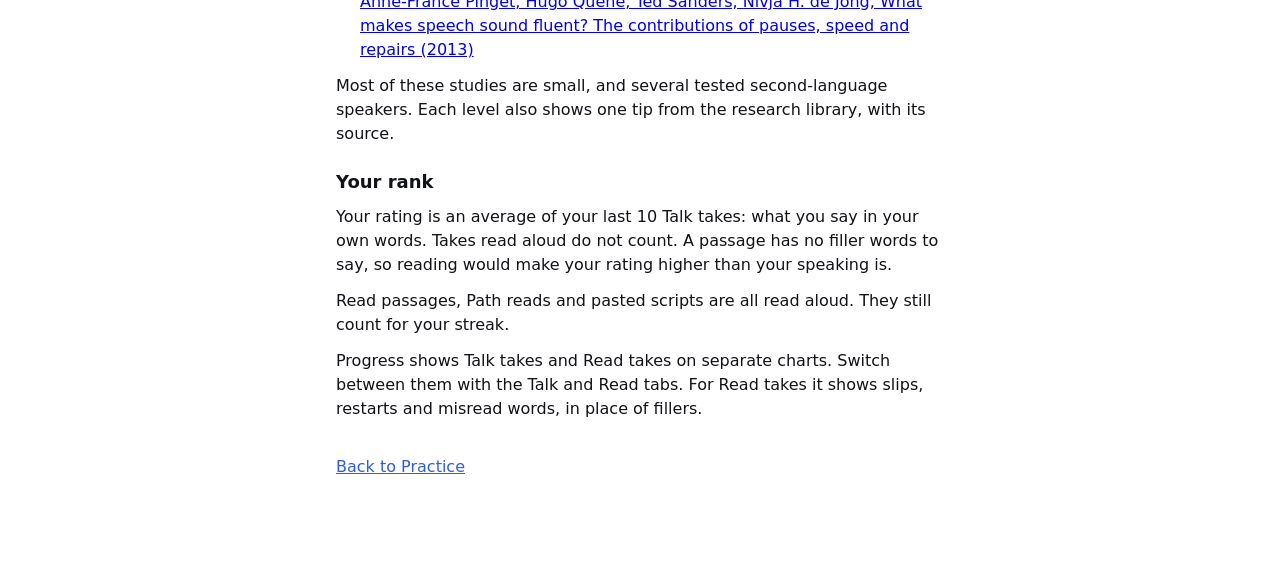
==== commit cef9f97e: "Live pace: a rough number before tuning, with no cue An untuned take (Talk or Read with no kept fact" ====
--- a/frontend/how.html
+++ b/frontend/how.html
@@ -231,7 +231,8 @@
         Results counts your real words, so the two can differ.
         The live pace runs on your phone and sends nothing.</p>
       <p>It tunes itself to your voice, separately for Talk and for Read.
-        It starts once a take of 30 seconds or more in each has tuned it.
+        Until a take of 30 seconds or more in each has tuned it, the number is rough,
+        can be about a fifth off, and shows no cue.
         Each later take that long can tune it again.
         During a Path level it stays hidden, but your takes still tune it.</p>
     </section>
--- a/frontend/styles.css
+++ b/frontend/styles.css
@@ -1094,7 +1094,8 @@
 
 /* The live pace row spans the next row, --s-2 under the bar (or under the clock, when an
    untimed take's bar row is empty): one centred line, the number --muted at 500, then the cue in
-   its tone at 600 with its 16px icon drawn first. The two parts never break inside, so at 200%
+   its tone at 600 with its 16px icon drawn first, or, before the take's mode is tuned, the rough
+   words in the row's own --muted 500, with no icon. The two parts never break inside, so at 200%
    zoom the row wraps between them, number over cue. Nothing in it moves. */
 .practice__pace {
   grid-column: 1 / -1;
@@ -1129,7 +1130,8 @@
 }
 
 .practice__pace-number,
-.practice__pace-cue {
+.practice__pace-cue,
+.practice__pace-rough {
   white-space: nowrap;
 }
 
